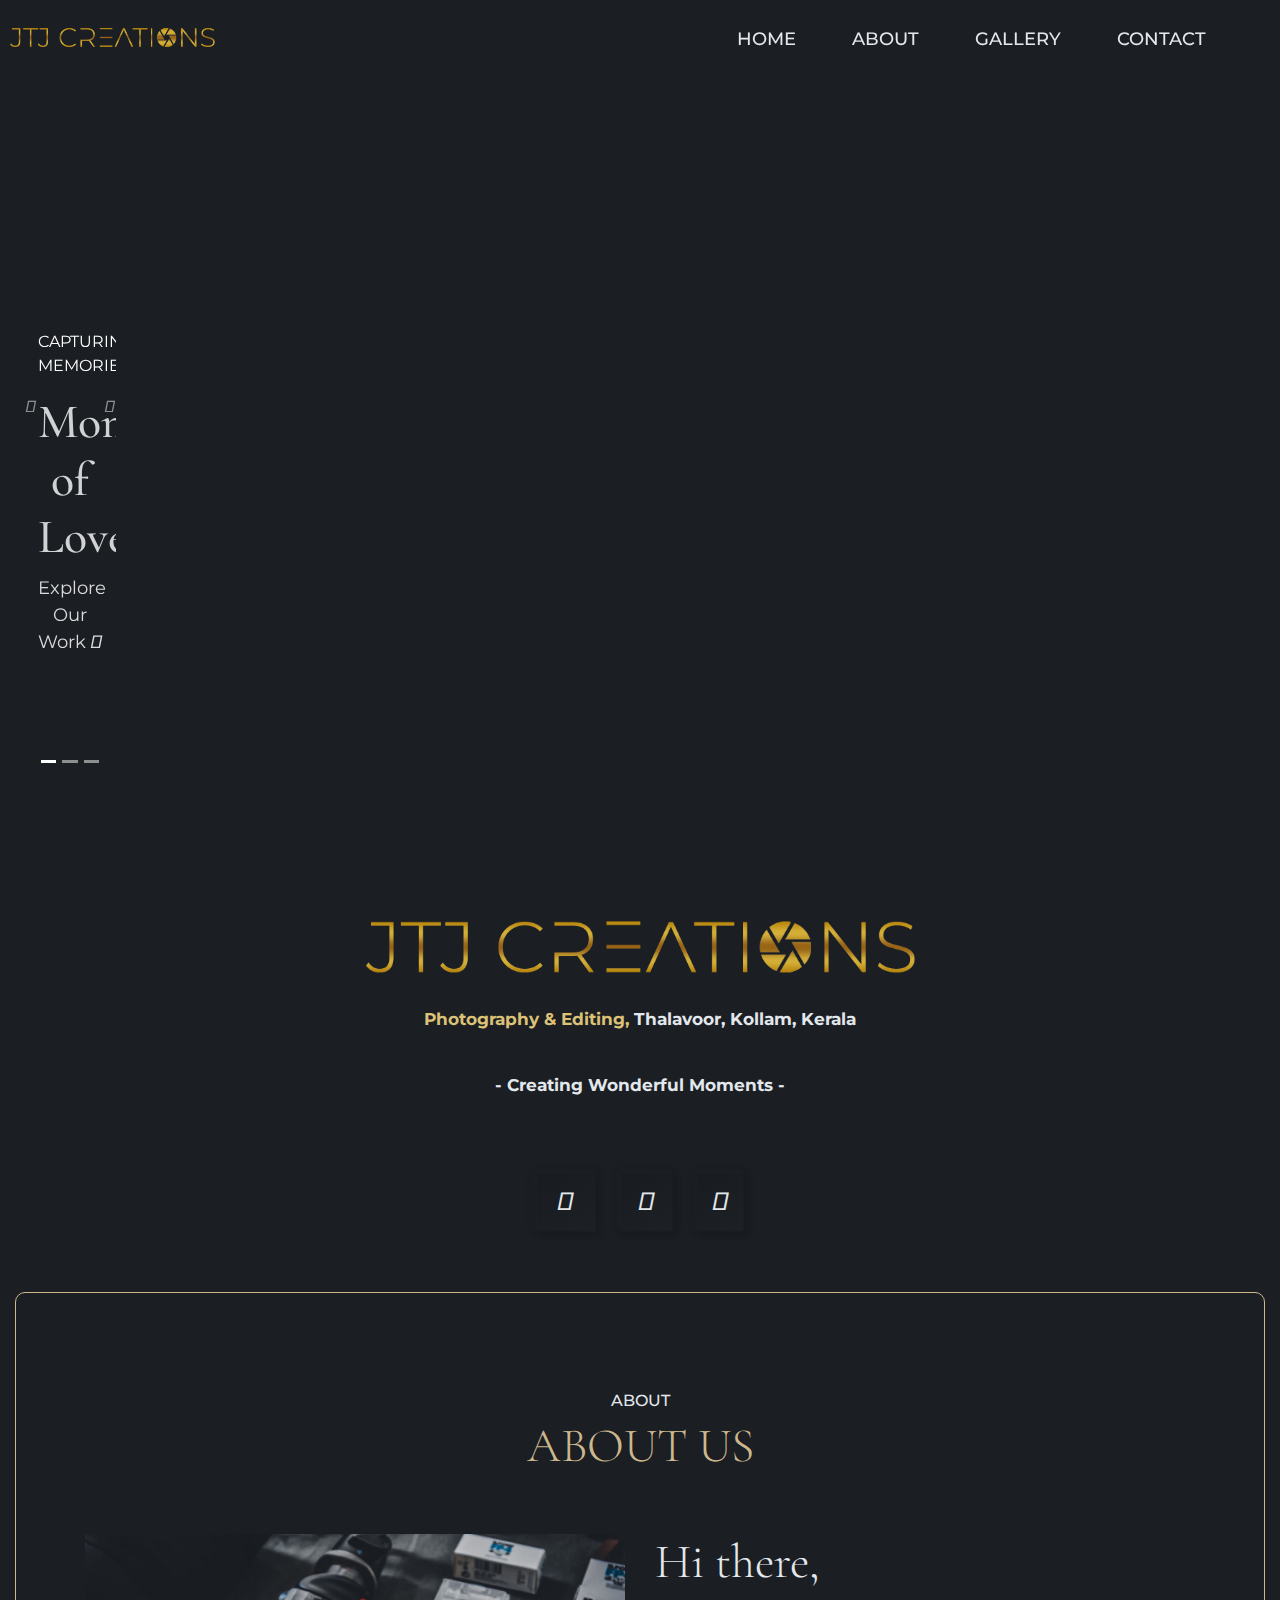
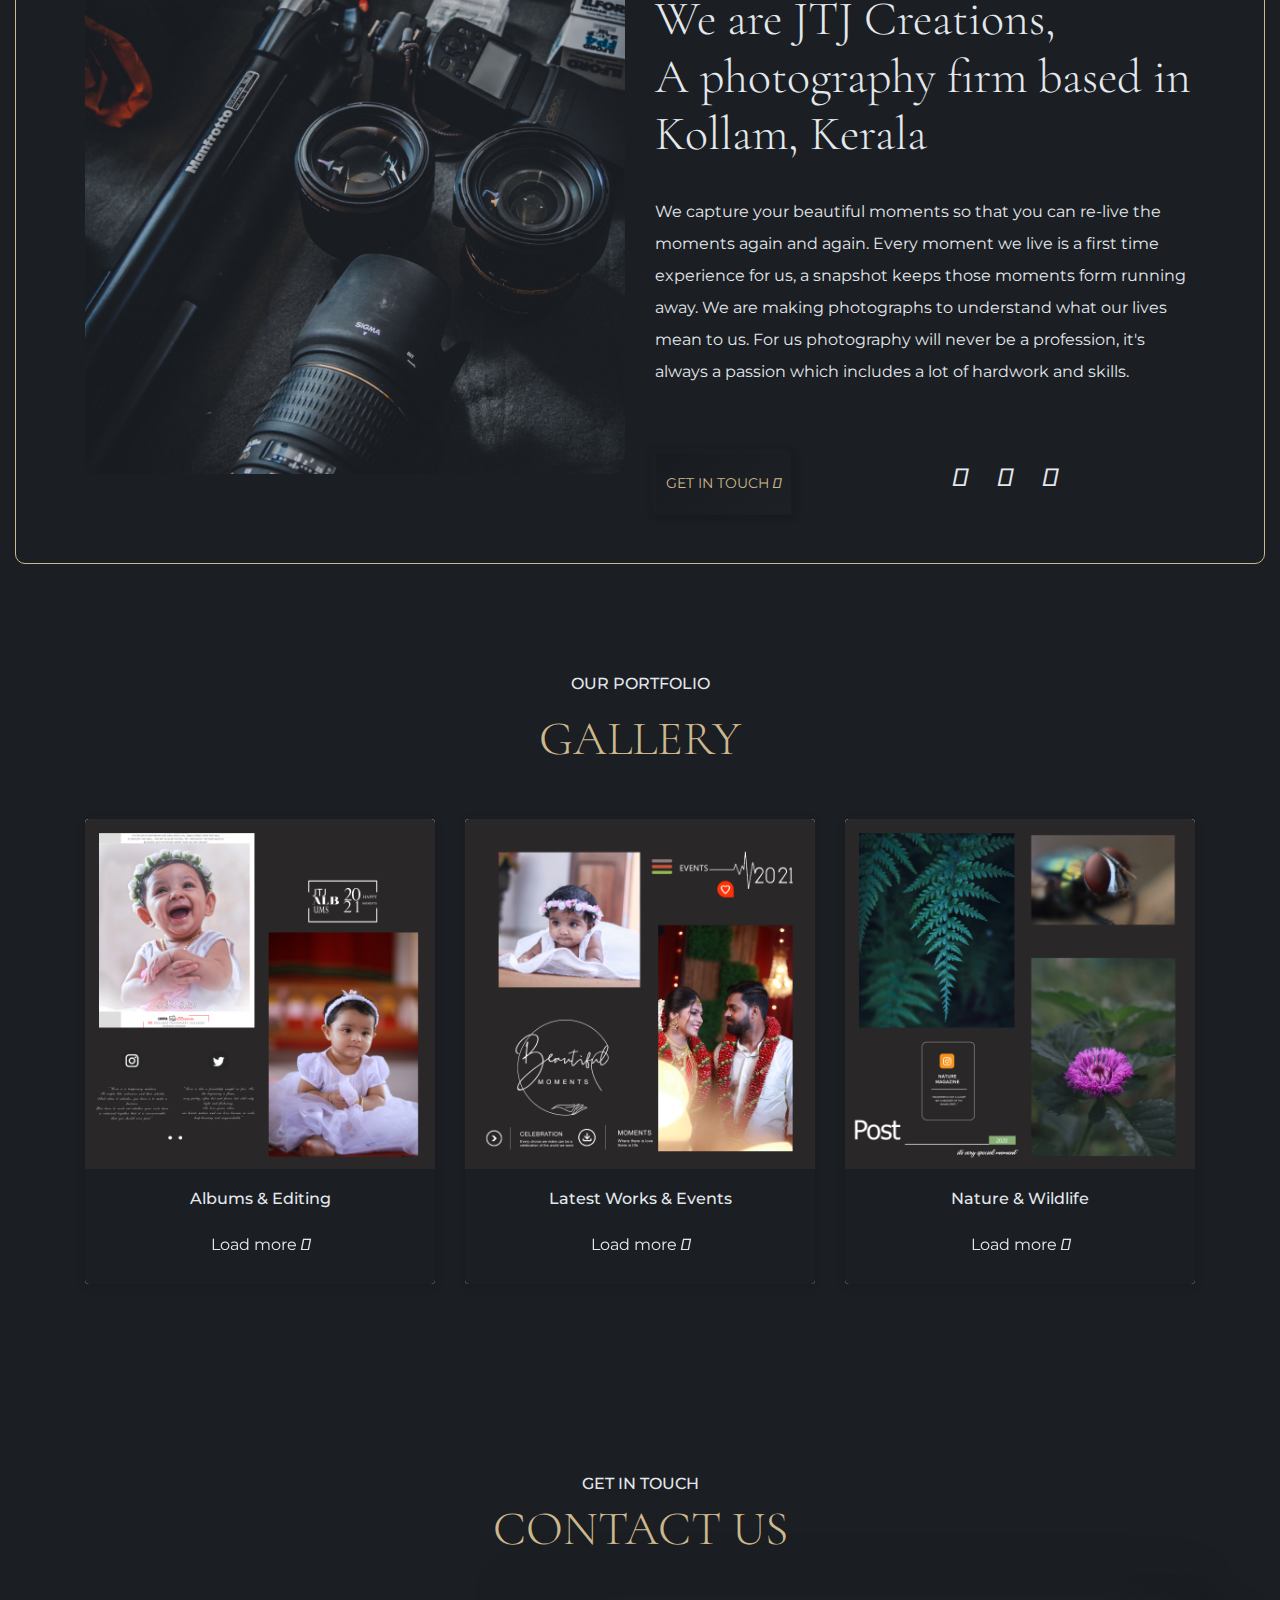
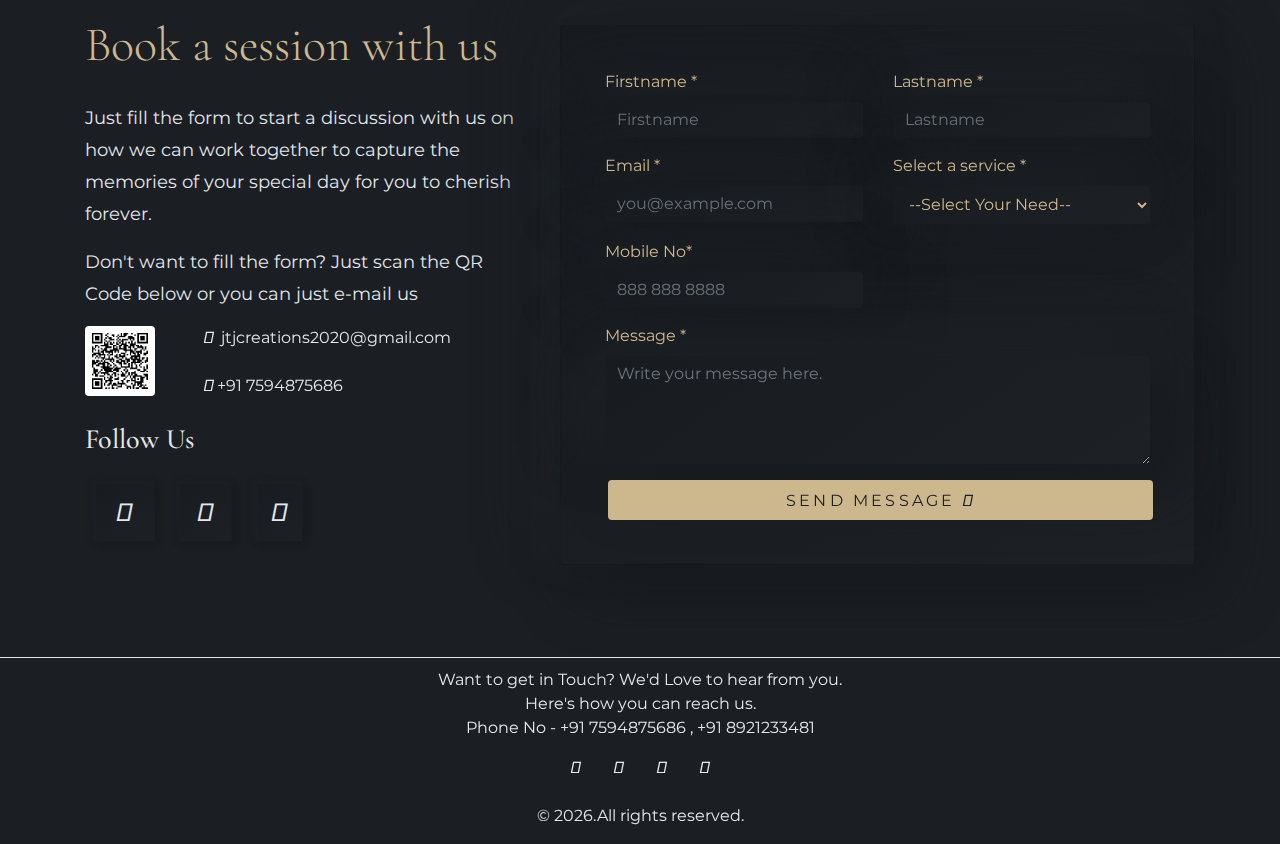
==== index.html @ fe007641 "image gallery nav logo added" ====
<!DOCTYPE html>
<html lang="en">
<head>
    <meta charset="UTF-8">
    <meta http-equiv="X-UA-Compatible" content="IE=edge">
    <meta name="viewport" content="width=device-width, initial-scale=1.0">
    <title>JTJ Creations</title>
    <link rel="stylesheet" href="style.css">
    <link rel="stylesheet" href="https://maxcdn.bootstrapcdn.com/bootstrap/4.0.0/css/bootstrap.min.css" integrity="sha384-Gn5384xqQ1aoWXA+058RXPxPg6fy4IWvTNh0E263XmFcJlSAwiGgFAW/dAiS6JXm" crossorigin="anonymous">
    <link rel="icon" href="/img/jtj.png">

    <script src="https://ajax.googleapis.com/ajax/libs/jquery/3.5.1/jquery.min.js"></script>

    <link rel="stylesheet" href="https://stackpath.bootstrapcdn.com/bootstrap/4.1.3/css/bootstrap.min.css" integrity="sha384-MCw98/SFnGE8fJT3GXwEOngsV7Zt27NXFoaoApmYm81iuXoPkFOJwJ8ERdknLPMO" crossorigin="anonymous">
    <link rel="stylesheet" href="https://cdnjs.cloudflare.com/ajax/libs/baguettebox.js/1.10.0/baguetteBox.min.css" />
    
    <link rel="stylesheet" href="https://cdnjs.cloudflare.com/ajax/libs/font-awesome/4.7.0/css/font-awesome.min.css">

    <link rel="stylesheet" href="imggallerystyle.css">

    <link rel="stylesheet" href="button.css">

    <link rel="stylesheet" href="variables.css">

    <!-- font awsome -->
    <link rel="stylesheet" href="https://cdnjs.cloudflare.com/ajax/libs/font-awesome/6.2.0/css/all.min.css" integrity="sha512-xh6O/CkQoPOWDdYTDqeRdPCVd1SpvCA9XXcUnZS2FmJNp1coAFzvtCN9BmamE+4aHK8yyUHUSCcJHgXloTyT2A==" crossorigin="anonymous" referrerpolicy="no-referrer" />
</head>
<body>
  
    <header class="head-jtj">
        <div class="row">
            <div class="col-md-5 col-6 p-4">
              <a href="index.html" style="text-decoration: none;"><img src="img/logo JTJ.png" width="auto" height="30" class="d-inline-block align-top" alt=""></a>
            </div>

            <div class="col-md-7 col-6 my-auto top-bar">
                <nav class="navbar navbar-expand-lg navbar-light">
                  <button class="navbar-toggler ml-auto" type="button" data-toggle="collapse" data-target="#navbarNav" aria-controls="navbarNav" aria-expanded="false" aria-label="Toggle navigation">
                    <span class="ham-icon"><i class="fa-solid fa-bars"></i></span>
                  </button>
                    <div class="collapse navbar-collapse" id="navbarNav">
                      <ul class="navbar-nav ml-auto nav-jtj">
                        <li class="nav-item ml-auto underline-anime first after">
                          <a class="nav-link " href="#home">HOME</a>
                        </li>
                        <li class="nav-item ml-auto underline-anime first after">
                          <a class="nav-link" href="#about">ABOUT</a>
                        </li>
                        <li class="nav-item ml-auto underline-anime first after">
                          <a class="nav-link" href="#gallery">GALLERY</a>
                        </li>
                        <li class="nav-item ml-auto underline-anime first after">
                          <a class="nav-link" href="#contact">CONTACT</a>
                        </li>
                      </ul>
                    </div>
                  </nav>

            </div>

        </div>
    </header>

  <div class="HomePage col-12" id="home">
    <section class="p-4 ">
    <div class="row">
      <div class="home-image-slider">
        <div id="carouselExampleIndicators" class="carousel slide" data-ride="carousel">
          <ol class="carousel-indicators">
            <li data-target="#carouselExampleIndicators" data-slide-to="0" class="active"></li>
            <li data-target="#carouselExampleIndicators" data-slide-to="1"></li>
            <li data-target="#carouselExampleIndicators" data-slide-to="2"></li>
          </ol>
          <div class="carousel-inner">
            <div class="carousel-item active">
              <img class="d-block w-100" src="img/slider1.JPG" alt="First slide">
              <div class="carousel-caption  d-md-block">
                <p class="image-slider-p">CAPTURING MEMORIES</p>
                <h6 class="image-slider-h6 d-md-block">Moments of Love</h6>
                <a href="#gallery" class="image-slider-link underline-anime first after">Explore Our Work <i class="fa-solid fa-angle-right"></i></a>
              </div>
            </div>
            <div class="carousel-item">
              <img class="d-block w-100" src="img/slider2.JPG" alt="Second slide">
              <div class="carousel-caption  d-md-block">
                <p class="image-slider-p">CAPTURING MEMORIES</p>
                <h6 class="image-slider-h6 d-md-block">Moments of Love</h6>
                <a href="#gallery" class="image-slider-link underline-anime first after">Explore Our Work <i class="fa-solid fa-angle-right"></i></a>
              </div>
            </div>
            <div class="carousel-item">
              <img class="d-block w-100" src="img/slider5.JPG" alt="Third slide">
              <div class="carousel-caption d-md-block">
                <p class="image-slider-p">CAPTURING MEMORIES</p>
                <h6 class="image-slider-h6 d-md-block">Moments of Love</h6>
                <a href="#gallery" class="image-slider-link underline-anime first after">Explore Our Work <i class="fa-solid fa-angle-right"></i></a>
              </div>
            </div>
          </div>
          <a class="carousel-control-prev" href="#carouselExampleIndicators" role="button" data-slide="prev">
            <i class="fas fa-chevron-left"></i>
          </a>
          <a class="carousel-control-next" href="#carouselExampleIndicators" role="button" data-slide="next">
            <i class="fas fa-chevron-right"></i>
          </a>
        </div>
    </div>
    </div>
    </section>

    <section id="name-logo">
      <div class="container">
        <div class="row">
          <div class="col-12 text-center pt-5">
              <img src="./img/logo JTJ.png" class="img-fluid logo" alt="JTJ Cretions Logo">
              <p class="logo-p"><span style="color: var(--color-primary);">Photography & Editing, </span> Thalavoor, Kollam, Kerala</p>
              <br>
              <p class="logo-p"`>- Creating Wonderful Moments -</p>
              <div class="pt-5 all-icons">
                <a class="btn social_icon" href="https://www.facebook.com/profile.php?id=100076379604525" role="button">
                  <i class="fa-brands fa-facebook-f"></i>
                </a>
                <a class="btn social_icon" href="https://www.instagram.com/jtjcreations_" role="button">
                  <i class="fa-brands fa-instagram"></i>
                </a>
                <a class="btn social_icon" href="https://www.youtube.com/channel/UCSGZLWjrl5dWbQuM_GJ0-9g" role="button">
                  <i class="fa-brands fa-youtube"></i>
                </a>
              </div>
          </div>
        </div>
      </div>
    </section>
  
    <section class="p-5" id="about">
    
      <div class="container about">
        <div>
          <h6 class="text-center sub-head">ABOUT</h6>
          <h1 class="text-center font-cormorant about-head">ABOUT US</h1>
        </div>
        <div class="row">
          <div class="col-md-6">
            <img src="./img/about.jpg" class="img-fluid" alt="">
          </div>
          <div class="col-md-6">
            <h1 class="about-desc-h1 font-cormorant">Hi there,<br> We are JTJ Creations,<br>A photography firm based in Kollam, Kerala</h1>
            <p class="text-left pt-4 about-desc">
               We capture your beautiful moments so that you can re-live the moments again and again.
               Every moment we live is a first time experience for us, a snapshot keeps those moments form running away. We are making photographs to understand what our lives mean to us.
               For us photography will never be a profession, it's always a passion which includes a lot of hardwork and skills. 
            </p>
            <br><br>
            <div class="row">
              <div class="col-md-6">
                <a href="#contact" class="about-button"><button class="btn" type="button">GET IN TOUCH <i class="fa-solid fa-angle-right"></i></button></a>
              </div>
              <div class="col-md-6">
                <a class="btn about-icons" href="https://www.facebook.com/profile.php?id=100076379604525" role="button">
                  <i class="fa-brands fa-facebook-f"></i>
                </a>
                <a class="btn about-icons" href="https://www.instagram.com/jtjcreations_" role="button">
                  <i class="fa-brands fa-instagram"></i>
                </a>
                <a class="btn about-icons" href="https://wa.me/917594906242?text=" role="button">
                  <i class="fa-brands fa-whatsapp"></i>
                </a>
              </div>
            </div>
          </div>
        </div>
      </div>
    </section>
    
    <section class="gallery-block cards-gallery img-jtj" id="gallery">
      <div class="container gallery">
        <div class="heading">
          <h6 class="sub-head">OUR PORTFOLIO</h6>
          <h1 class="font-cormorant">GALLERY</h1>
        </div>
        <div class="row">
          
          <div class="col-md-6 col-lg-4">
            <div class="card border-0">
              <a class="lightbox" href="albums.html"><img src="img/album.jpg" alt="Baptism Images" class="card-img-top"></a>
              <div class="card-body">
                <h6>Albums & Editing</h6>
                <a href="albums.html" class="btn underline-anime first after">Load more <i class="fa-solid fa-angle-right"></i></a>
              </div>
            </div>
          </div>
          
          <div class="col-md-6 col-lg-4">
            <div class="card border-0">
              <a class="lightbox" href="events.html"><img src="img/events.jpg" alt="Weddding Images" class="card-img-top"></a>
              <div class="card-body">
                <h6>Latest Works & Events</h6>
                <a href="events.html" class="btn underline-anime first after">Load more <i class="fa-solid fa-angle-right"></i></a>
              </div>
            </div>
          </div>

          <div class="col-md-6 col-lg-4">
            <div class="card border-0">
              <a class="lightbox" href="nature.html"><img src="img/nature.jpg" alt="Nature Images" class="card-img-top"></a>
              <div class="card-body">
                <h6>Nature & Wildlife</h6>
                <a href="nature.html" class="btn underline-anime first after">Load more <i class="fa-solid fa-angle-right"></i></a>
              </div>
            </div>
          </div>
        </div>
        
      </div>
    </section>
  
    <section id="contact">
    
        <div class="container contact"> 
          <div class=" text-center">
            <h6 class="text-center sub-head">GET IN TOUCH</h6>
            <h1 id="contact-h1" class="font-cormorant">CONTACT US</h1>
          </div>
          <div class="row ">
              <div class="col-md-5 contact-description">
                <h2 class="contact-description-head">Book a session with us</h2>
                <p class="contact-description-p">Just fill the form to start a discussion with us on how we can work together to capture the memories of your special day for you to cherish forever.</p>
                <p class="contact-description-p">
                  Don't want to fill the form? Just scan the QR Code below or you can just e-mail us <br>
                </p>
                <div class="row">
                  <div class="col-md-3">
                    <img class="img-fluid img-responsive rounded" width="70px" height="auto" src="./img/WhatsApp-QR-code.png" alt="">
                  </div>
                  <div class="col-md-9">
                    <a class="text-decoration-none contact-description-mail underline-anime first after" href="mailto:jtjcreations2020@gmail.com"><i class="fa-solid fa-envelope"></i>&nbsp; jtjcreations2020@gmail.com</a>
                    <br><br><a href="tel:+917594875686" class="contact-description-mail underline-anime first after"><i class="fa-solid fa-phone"></i> +91 7594875686</a>
                  </div>
                </div>
                <div class="contact-follow">
                  <h3>Follow Us</h3>
                  <div class="pt-2 all-icons contact-icons">
                    <a class="btn social_icon" href="https://www.facebook.com/profile.php?id=100076379604525" role="button">
                      <i class="fa-brands fa-facebook-f"></i>
                    </a>
                    <a class="btn social_icon" href="https://www.instagram.com/jtjcreations_" role="button">
                      <i class="fa-brands fa-instagram"></i>
                    </a>
                    <a class="btn social_icon" href="https://www.youtube.com/channel/UCSGZLWjrl5dWbQuM_GJ0-9g" role="button">
                      <i class="fa-brands fa-youtube"></i>
                    </a>
                  </div>
                </div>
              </div>
              <div class="col-md-7">
                  <div class="card mt-2 p-4 contact-card">
                      <div class="card-body">
                          
                              <form id="contact-form" role="form" action="">
                                  <div class="controls">
                                      <div class="row">
                                          <div class="col-md-6">
                                              <div class="form-group"> <label for="form_name">Firstname *</label> <input id="form_name" minlength="3" type="text" name="name" class="form-control" placeholder="Firstname" required="required" data-error="Firstname is required." onkeypress="return (event.charCode > 64 && event.charCode < 91) || (event.charCode > 96 && event.charCode < 123) || (event.charCode==32)"> </div>
                                          </div>
                                          <div class="col-md-6">
                                              <div class="form-group"> <label for="form_lastname">Lastname *</label> <input id="form_lastname"  type="text" name="surname" class="form-control" placeholder="Lastname" required="required" data-error="Lastname is required." onkeypress="return (event.charCode > 64 && event.charCode < 91) || (event.charCode > 96 && event.charCode < 123) || (event.charCode==32)"> </div>
                                          </div>
                                      </div>
                                      <div class="row">
                                          <div class="col-md-6">
                                              <div class="form-group"> <label for="form_email">Email *</label> <input id="form_email" type="email" name="email" class="form-control" placeholder="you@example.com" required="required" data-error="Valid email is required."> </div>
                                          </div>
                                          <div class="col-md-6">
                                              <div class="form-group"> <label for="form_need">Select a service *</label> 
                                                <select id="form_need" name="need" class="form-control" required="required" data-error="Please specify your need.">
                                                      <option value="" selected disabled>--Select Your Need--</option>
                                                      <option>Book an Event</option>
                                                      <option>Pricing & Packages</option>
                                                      <option>Equipments Used</option>
                                                      <option>Other</option>
                                                  </select> </div>
                                          </div>
                                      </div>
                                      <div class="row">
                                        <div class="col-md-6">
                                            <div class="form-group"> <label for="form_mobile">Mobile No*</label> <input id="form_mobile" minlength="10" type="tel" pattern="[0-9]{3}[0-9]{3}[0-9]{4}" name="mobile" class="form-control" placeholder="888 888 8888 " required="required" data-error="Mobile No is required."> </div>
                                        </div>
                                    </div>
                                      <div class="row">
                                          <div class="col-md-12">
                                              <div class="form-group"> <label for="form_message">Message *</label> <textarea id="form_message" name="message" class="form-control" placeholder="Write your message here." rows="4" required="required" data-error="Please, leave us a message."></textarea> </div>
                                          </div>
                                          <div class="col-md-12"> <span><button type="submit" class="btn btn-send pt-2 btn-block ">Send Message <i class="fa-regular fa-paper-plane"></i></span></button> </div>
                                      </div>
                                  </div>
                              </form>
                          
                      </div>
                  </div> <!-- /.8 -->
              </div> <!-- /.row-->
          </div>
      </div>
      <br>
      <br>
      <br>
    </section>
  
  </div>
 
  <!-- Sending Animaton -->

  <div id="loading-wrapper">
    <div id="loader"></div>
  </div>

  <!-- Sending Animaton Ends-->

  <!-- contact form submit popup -->

  <div class="contact-popup" id="message-popup">
    <div class="inner-popup">
      <h4>Message Send Successfully!<br></h4>
      <p>Thankyou For Your Feedback.</p>
      <br>
      <div class="home-icon icon1">
        <p style="color: var(--color-light);">FOLLOW US</p>
        <div class="icons social">
          <a href="https://www.facebook.com/profile.php?id=100076379604525"><i class="fa-brands fa-facebook-f"></i></a>
          <a href="https://www.instagram.com/jtjcreations_"><i class="fa-brands fa-instagram"></i></a>
          <a href="https://www.youtube.com/channel/UCSGZLWjrl5dWbQuM_GJ0-9g"><i class="fa-brands fa-youtube"></i></a>
        </div>
      </div>
      <button id="reload" class="ok-btn">OK</button>
    </div>
  </div>

  <footer id="footer">
    <div class="container-fluid footer">
      <div class="row">
        <div class="col-12">
          <p>
            Want to get in Touch? We'd Love to hear from you.<br>Here's how you can reach us.
            <br>Phone No - <a href="tel:+917594875686" class="contact-description-mail underline-anime first after">+91 7594875686 ,</a>
            <a href="tel:+918921233481" class="contact-description-mail underline-anime first after">+91 8921233481</a>
          </p>
        </div>
      </div>
      <div class="row">
        <div class="col-12">
          <a href="https://www.facebook.com/profile.php?id=100076379604525" class="footer-icons"><i class="fa-brands fa-facebook-f"></i></a>
          <a href="https://www.instagram.com/jtjcreations_" class="footer-icons"><i class="fab fa-instagram"></i></a>
          <a href="https://wa.me/917594906242?text=" class="footer-icons"><i class="fa-brands fa-whatsapp"></i></a>
          <a href="mailto:jtjcreations2020@gmail.com" class="footer-icons"><i class="fa-solid fa-envelope"></i></a> <br><br>
          <p>&copy; <script>document.write(new Date().getFullYear())</script>.All rights reserved.</p>
        </div>
      </div>
    </div>
  </footer>

  <!-- side social-bar -->

  <div class="side-bar" id="side-bar">
    <div class="social-bar flex-column justify-content-between flex-wrap" id="icon-side">
      <div class="toggle-side" id="hide-sidebar" title="Collapse">
        <i class="fa-solid fa-angle-left"></i>
      </div>
      <div class="theme-switch-wrapper side-bar-icon">
        <label class="theme-switch" for="checkbox">
          <input type="checkbox" id="checkbox" />
          <i class="fa-solid fa-cloud-moon" title="Dark Mode" id="light"></i>
          <i class="fa-solid fa-sun" title="Light Mode" id="dark"></i>
        </label>
      </div>
      <a href="https://www.facebook.com/profile.php?id=100076379604525">
        <div class="side-bar-icon">
          <i class="fa-brands fa-facebook-f" title="Facebook"></i>
        </div>
      </a>
      <a href="https://wa.me/917594906242?text=">
        <div class="side-bar-icon">
          <i class="fa-brands fa-whatsapp" title="Whatsapp"></i>
        </div>
      </a>
      <a href="https://www.instagram.com/jtjcreations_/">
        <div class="side-bar-icon">
          <i class="fa-brands fa-instagram" title="Instagram"></i>
        </div>
      </a>
      <a href="mailto:jtjcreations2020@gmail.com">
        <div class="side-bar-icon">
          <i class="fa-solid fa-envelope" title="Email"></i>
        </div>
      </a>
    </div>
    <div class="toggle-side" id="show-sidebar">
      <i class="fa-solid fa-angle-right" title="Expand"></i>
    </div>
  </div>
  
  <div class="up-arrow" id="goto-top">
    <a href="#home"><button class="btn"><i class="fas fa-arrow-up"></i></button></a>
  </div>

    <script src="https://code.jquery.com/jquery-3.2.1.slim.min.js" integrity="sha384-KJ3o2DKtIkvYIK3UENzmM7KCkRr/rE9/Qpg6aAZGJwFDMVNA/GpGFF93hXpG5KkN" crossorigin="anonymous"></script>
    <script src="https://cdnjs.cloudflare.com/ajax/libs/popper.js/1.12.9/umd/popper.min.js" integrity="sha384-ApNbgh9B+Y1QKtv3Rn7W3mgPxhU9K/ScQsAP7hUibX39j7fakFPskvXusvfa0b4Q" crossorigin="anonymous"></script>
    <script src="https://maxcdn.bootstrapcdn.com/bootstrap/4.0.0/js/bootstrap.min.js" integrity="sha384-JZR6Spejh4U02d8jOt6vLEHfe/JQGiRRSQQxSfFWpi1MquVdAyjUar5+76PVCmYl" crossorigin="anonymous"></script>
       
    <script src="https://stackpath.bootstrapcdn.com/bootstrap/4.0.0/js/bootstrap.bundle.min.js"></script>
    <script src="https://cdnjs.cloudflare.com/ajax/libs/jquery/3.2.1/jquery.min.js"></script>

    <script src="https://code.jquery.com/jquery-3.6.0.js" integrity="sha256-H+K7U5CnXl1h5ywQfKtSj8PCmoN9aaq30gDh27Xc0jk=" crossorigin="anonymous"></script>
    
    <script src="script.js"></script>
</body>
</html>
---- style.css ----
@import url('https://fonts.googleapis.com/css2?family=Cormorant+Garamond:wght@500&family=Montserrat&display=swap');
@import url('https://fonts.googleapis.com/css2?family=Lato&family=Rubik&display=swap');
@import url('https://fonts.googleapis.com/css2?family=Cormorant+Garamond:wght@300&display=swap');

* {
  margin: 0;
  padding: 0;
  border: none;
  outline: none;
  font-family: var(--font-family);
  /* font-family: 'Rubik', sans-serif; */
  scroll-behavior: smooth;
  box-sizing: border-box;
}

.font-cormorant {
  font-family: var(--font-family-head);
  font-weight: 300;
  font-size: 3rem;
}

.HomePage {
  background: var(--bg-body);
}

.head-jtj {
  position: fixed;
  z-index: 2;
  width: 100%;
  background-color: var(--bg-body);
}

.head-jtj a h3 {
  margin: 0px 25px;
}

.body-contents {
  margin-top: 100px;
}

.nav-jtj {
  font-size: 17px;
  padding-right: 30px;
}

.nav-jtj li {
  padding: 0px 20px;
}

/* .nav-jtj li:hover{
    transform: scale(1.05);
    transition-property: all;
    transition-duration: 0.2s;
    background-color: var(--color-primary);
    border-radius: 5px;
}*/

.top-bar .navbar .nav-jtj li:hover a {
  color: var(--color-light);
}

.top-bar .navbar .nav-jtj li a {
  color: var(--color-light);
}

.top-bar .navbar button {
  color: var(--color-light);
}

.nav-item {
  font-weight: 500;
  font-size: large;
}

#home {
  padding-bottom: 20px;
  min-height: 100%;
}

.home-div {
  padding-bottom: 150px;
}

/* #home .body-contents img{
    filter: drop-shadow(20px 20px 3px #0c0c0c);
} */

/* image slider style */

.home-image-slider .carousel-item .carousel-caption {
  height: 60%;
  display: flex;
  flex-direction: column;
  align-items: center;
}

.carousel-item img {
  left: -41.0931%;
  min-height: 85vh;
  object-fit: cover;
}

.image-slider-link {
  color: #dbdbdb;
  margin-top: 1rem;
  font-size: 18px;
}

.image-slider-h6 {
  font-family: 'Cormorant Garamond', serif;
  font-size: 3rem;
  opacity: 0.8;
}

/* image slider style end*/

#name-logo {
  color: var(--color-light);
  padding: 50px 0px;
}

.logo {
  width: 50%;
  margin-bottom: 1rem;
}

.logo-p {
  font-size: 17px;
  font-weight: bold;
}

.about {
  padding-top: 50px;
}

.about-head {
  padding-bottom: 50px;
  color: var(--color-secondary);
}

.about-desc-h1 {
  color: var(--color-light);
}

.about-desc {
  line-height: 2em;
  font-size: 16px;
  color: var(--color-light);
}

.about-button button:hover {
  color: var(--color-dark);
  background: var(--color-secondary);
  text-decoration: none;
}

.about-button button {
  padding: 20px 10px;
  background: var(--background-gradient-dark);
  box-shadow: var(--box-shadow-small);
  font-size: 14px;
  color: var(--color-secondary);
}

.about-icons .fa-brands {
  padding-top: 10px;
  color: var(--color-light);
  font-size: 25px;
  outline: none;
  border: none;
}

.about-icons .fa-brands:hover {
  color: var(--color-secondary);
}

.about-icons:focus {
  outline: none;
  border: none;
}

.gallery {
  padding-top: 50px;
}

.contact {
  padding-top: 100px;
}

#contact-h1 {
  padding: 0px 0px 50px 0px;
  color: var(--color-light);
}

.btn-send {
  font-weight: 300;
  text-transform: uppercase;
  letter-spacing: 0.2em;
  width: 80%;
  margin-left: 3px;
}

.contact-card {
  /* margin-left: 10px;
    margin-right: 10px; */
  box-shadow: var(--box-shadow);
  background: var(--background-gradient-dark);
}

.HomePage .social_icon {
  color: var(--color-light);
  margin: 10px;
  font-size: 25px;
  padding: 10px 15px;
  background: var(--background-gradient-dark);
  box-shadow: var(--box-shadow-small);
}

.HomePage .social_icon:hover {
  color: var(--color-secondary);
}

.HomePage .social_icon .fa-facebook-f {
  padding: 0px 6.3px;
}

.HomePage .social_icon .fa-instagram {
  padding: 0px 3.1px;
}

/* .insta_icon{
    background: radial-gradient(circle farthest-corner at 35% 90%, #fec564, transparent 50%), radial-gradient(circle farthest-corner at 0 140%, #fec564, transparent 50%), radial-gradient(ellipse farthest-corner at 0 -25%, #5258cf, transparent 50%), radial-gradient(ellipse farthest-corner at 20% -50%, #5258cf, transparent 50%), radial-gradient(ellipse farthest-corner at 100% 0, #893dc2, transparent 50%), radial-gradient(ellipse farthest-corner at 60% -20%, #893dc2, transparent 50%), radial-gradient(ellipse farthest-corner at 100% 100%, #d9317a, transparent), linear-gradient(#6559ca, #bc318f 30%, #e33f5f 50%, #f77638 70%, #fec66d 100%);
} */

.sub-head {
  color: var(--color-light);
}

#about {
  border: 1px solid var(--color-secondary);
  border-radius: 10px;
}

.all-icons a:hover {
  transform: scale(1.2);
  transition-property: all;
  transition-duration: 0.1s;
}

.card-body {
  z-index: 0;
}

/* .contact-description{
    background: url(./img/contact.jpg);
    background-size: cover;
} */

.contact-description-head {
  color: var(--color-secondary);
  font-family: var(--font-family-head);
  font-size: 3rem;
  font-weight: 200;
  padding-bottom: 20px;
}

.contact-description-p {
  color: var(--color-light);
  font-size: 18px;
  line-height: 2rem;
}

.contact-follow {
  padding-top: 25px;
  color: var(--color-light);
  font-family: var(--font-family-head);
}

.contact-icons .social_icon {
  background: var(--background-gradient-dark);
  box-shadow: var(--box-shadow-small);
  color: var(--color-light);
}

#contact-h1 {
  color: var(--color-secondary);
}

.contact .contact-card {
  background-color: var(--color-dark);
}

#contact-form input,
#form_message {
  background: var(--background-gradient-dark);
  box-shadow: var(--box-shadow);
  color: var(--color-light);
  border: none;
  outline: none;
}

#contact-form label,
#contact-form select {
  color: var(--color-secondary);
}

#contact-form select {
  border: none;
  background: var(--background-gradient-dark);
  box-shadow: var(--box-shadow);
}

#contact-form .btn {
  background: var(--color-secondary);
  color: var(--color-dark);
}

#contact-form .btn:hover {
  background-color: var(--color-dark);
  color: var(--color-secondary);
}

#contact-form .btn:focus {
  outline: none;
  border: none;
  box-shadow: none;
}

.contact-description-mail {
  color: var(--color-light);
}

/* Sending animation */

#loading-wrapper {
  background: rgba(0, 0, 0, 0.26);
  height: 100%;
  width: 100%;
  z-index: 2;
  position: fixed;
  top: 50%;
  left: 50%;
  transform: translate(-50%, -50%);
  display: flex;
  align-items: center;
  justify-content: center;
  display: none;
}

#loader {
  position: relative;
  width: 48px;
  height: 48px;
  border: 2px solid #fff;
  border-radius: 50%;
  display: block;
  box-sizing: border-box;
  animation: rotation 1s linear infinite;
}
#loader::after,
#loader::before {
  content: '';
  box-sizing: border-box;
  position: absolute;
  left: 0;
  top: 0;
  background: var(--color-primary);
  width: 6px;
  height: 6px;
  transform: translate(150%, 150%);
  border-radius: 50%;
}
#loader::before {
  left: auto;
  top: auto;
  right: 0;
  bottom: 0;
  transform: translate(-150%, -150%);
}

@keyframes rotation {
  0% {
    transform: rotate(0deg);
  }
  100% {
    transform: rotate(360deg);
  }
}

/* Sending animation ends */

/* message sent success popup style */
.contact-popup {
  position: fixed;
  top: 50%;
  z-index: 2;
  background-color: rgba(182, 182, 182, 0.493);
  height: 100%;
  width: 100%;
  text-align: center;
  display: flex;
  justify-content: center;
  align-items: center;
  flex-direction: column;
  flex-wrap: wrap;
  left: 50%;
  display: none;
  transform: translate(-50%, -50%);
}

.inner-popup {
  background-color: var(--color-dark);
  border-radius: 10px;
  width: 70%;
  padding: 40px 40px;
}

.contact-popup h4 {
  letter-spacing: 2px;
  color: var(--color-secondary);
}

.contact-popup p {
  letter-spacing: 2px;
  margin-top: 40px;
  color: var(--color-secondary);
}

.contact-popup .ok-btn {
  margin-top: 20px;
  width: 80%;
  padding: 10px 30px;
  background: var(--background-gradient-dark);
  box-shadow: var(--box-shadow-small);
  border: none;
  outline: none;
  font-size: 18px;
  border-radius: 2px;
  color: var(--color-secondary);
  cursor: pointer;
}

.contact-popup .ok-btn:hover {
  background: var(--color-secondary);
  color: var(--color-dark);
  transform: scale(1.05);
  transition-property: all;
  transition-duration: 0.2s;
  transition-timing-function: ease-in-out;
}

.contact-popup button:focus {
  outline: none;
  box-shadow: none;
}

.icons .fa-brands {
  color: var(--color-secondary);
  font-size: 30px;
  padding: 15px;
}

.icons .fa-brands:hover {
  transform: scale(1.2);
  transition-property: all;
  transition-duration: 0.2s;
}

/* message sent success popup style End*/

footer {
  background: var(--bg-body);
  border-top: 1px solid var(--color-light);
  padding-top: 10px;
  text-align: center;
}

footer .footer p {
  color: var(--color-light);
}

.footer-icons {
  color: var(--color-light);
  padding: 15px;
}

.footer-icons:hover {
  color: var(--color-secondary);
}

/* side social bar */

.side-bar {
  position: fixed;
  top: 40vh;
  left: 0;
  background: var(--background-gradient-dark);
  border-radius: 10px;
  box-shadow: var(--box-shadow-small);
  display: none;
  font-size: 20px;
}

.side-bar-icon {
  padding: 10px;
  cursor: pointer;
  background: var(--color-dark);
}

.toogle-theme-icon {
  color: var(--color-light);
}

.theme-switch-wrapper .theme-switch #dark,
.theme-switch-wrapper .theme-switch #light {
  color: var(--color-light);
  cursor: pointer;
  display: none;
}

.theme-switch-wrapper .theme-switch #dark:hover {
  color: #e99f00;
}

.theme-switch-wrapper .theme-switch #light:hover {
  color: #9e9e9e;
}

#checkbox {
  display: none;
}

.theme-switch-wrapper .theme-switch #dark {
  display: block;
}

.theme-switch #checkbox:checked ~ #dark {
  display: none;
}

.theme-switch #checkbox:checked ~ #light {
  display: block;
}

.side-bar #show-sidebar {
  display: none;
}

.side-bar a {
  color: var(--color-light);
  text-decoration: none;
}

.side-bar a:hover {
  color: var(--color-secondary);
}

.toggle-side {
  color: var(--color-light);
  background: var(--color-dark);
  padding: 10px;
  cursor: pointer;
}

.toggle-side:hover {
  color: var(--color-secondary);
}

/* side social bar */

.up-arrow {
  display: none;
  position: fixed;
  bottom: 40px;
  right: 30px;
  border-radius: 30px;
  z-index: 1;
}

.up-arrow .btn {
  border-radius: 30px;
  border: none;
  padding: 10px 15px;
  outline: none;
  background: var(--color-dark);
  box-shadow: var(--box-shadow-small);
}

.up-arrow .btn:hover {
  background: var(--color-secondary);
}

.up-arrow i {
  font-size: 20px;
  color: var(--color-secondary);
}

.up-arrow .btn:hover i {
  color: var(--color-dark);
}

::selection {
  color: var(--color-dark);
  background: var(--color-secondary);
}

@media screen and (max-width: 768px) {
  .logo {
    width: 100%;
  }
}
---- imggallerystyle.css ----
.gallery-block{padding-bottom: 60px; padding-top: 60px;}
.gallery-block .heading{margin-bottom: 50px; text-align: center;}

.gallery-block .heading h1{font-weight: 300; font-size: 3rem; color: var(--color-secondary)}

.gallery-block.cards-gallery h6{ color: var(--color-light); padding-bottom: 10px;}
.gallery-block.cards-gallery .btn{color: var(--color-light);}
.gallery-block.cards-gallery .btn:hover{color: var(--color-light);}
.gallery-block.cards-gallery .btn:focus{outline: none !important; box-shadow: none;}
.gallery-block.cards-gallery .card{ cursor: pointer; overflow: hidden; box-shadow: var(--box-shadow);}
.gallery-block.cards-gallery .card img{box-shadow: 0px 2px 10px rgba(0,0,0,0.15);}
.gallery-block.cards-gallery .card img:hover{transform: scale3d(1.03,1.03,1); transition: transform 1s ease-in-out;}
.gallery-block.cards-gallery .card-body{text-align: center; background: var(--color-dark);}
.gallery-block.cards-gallery .card-body p{font-size: 15px;}
.gallery-block.cards-gallery a{color: var(--color-light); }
.gallery-block.cards-gallery a:hover{text-decoration: none;}
.gallery-block.cards-gallery  .card{
	margin-bottom: 30px;
	box-shadow: 0px 2px 10px rgba(0,0,0,0.15);
}
---- button.css ----
/* button underline animation style */

.underline-anime,
.underline-anime:visited,
.underline-anime:hover,
.underline-anime:active {
  -webkit-backface-visibility: hidden;
  backface-visibility: hidden;
  position: relative;
  transition: 0.5s color ease;
  text-decoration: none;
}
.underline-anime:hover {
  color: var(--color-light);
}
.underline-anime.before:before,
.underline-anime.after:after {
  content: '';
  transition: 0.5s all ease;
  -webkit-backface-visibility: hidden;
  backface-visibility: hidden;
  position: absolute;
}
.underline-anime.before:before {
  top: -0.25em;
}
.underline-anime.after:after {
  bottom: -0.25em;
}
.underline-anime.before:before,
.underline-anime.after:after {
  height: 0.15rem;
  width: 0;
  background: var(--color-light);
}
.underline-anime.first:after {
  left: 0;
}

.underline-anime.before:hover:before,
.underline-anime.after:hover:after {
  width: 100%;
}

.image-slider-link:hover {
  color: #fff;
}

/* .tenth.before:before{
  top:-0.25em;
}
.tenth.after:after{
  bottom:-0.25em;
}

.square{
  box-sizing:border-box;
  margin-left:-0.4em;
  position:relative;
  overflow:hidden;
}
.square .underline-anime{
  position:static;
  padding:0.2em 1.5em;
}
.square:before,.square:after{
  content: "";
  box-sizing:border-box;
  transition:0.25s all ease;
  -webkit-backface-visibility:hidden;
          backface-visibility:hidden;
  position:absolute;
  width:0.15rem;
  height:0;
  background: var(--color-light);
}
.square:before{
  left:0;
  bottom:-0.2em;
}
.square.individual:before{
  transition-delay:0.6s;
}
.square:after{
  right:0;
  top:-0.2em;
}
.square.individual:after{
  transition-delay:0.2s;
}
.square .underline-anime:before{
  left:0;
  transition:0.25s all ease;
}
.square .underline-anime:after{
  right:0;
  transition:0.25s all ease;
}
.square.individual .underline-anime:after{
  transition:0.25s all ease 0.4s;
}
.square:hover:before,.square:hover:after{
  height:calc(100% + 0.4em);
}
.square:hover .underline-anime:before,.square:hover .underline-anime:after{
  width:100%;
} */
---- variables.css ----
@import url('https://fonts.googleapis.com/css2?family=Cormorant+Garamond:wght@500&family=Montserrat&display=swap');
@import url('https://fonts.googleapis.com/css2?family=Lato&family=Rubik&display=swap');
@import url('https://fonts.googleapis.com/css2?family=Cormorant+Garamond:wght@300&display=swap');
@import url('https://fonts.googleapis.com/css2?family=Crimson+Text&display=swap');

:root{
    --bg-body: #1B1E23;
    --color-primary: #DBC277;
    --color-secondary: #CDB88D;
    --color-light: #e2e8ec;
    --color-dark: #1B1E23;
    --background-gradient-dark: linear-gradient(145deg, #181b20, #1d2025);
    --box-shadow: 20px 20px 60px #171a1e,-20px -20px 60px #1f2328;
    --box-shadow-small: 2px 2px 6px #171a1e,-2px -2px 6px #1f2328;
    --font-family: 'Montserrat', sans-serif;
    --font-family-head: 'Cormorant Garamond', serif;
}

[data-theme="dark"]{
    --bg-body: #f5f5f5;
    --color-primary: #3166ac;
    --color-secondary: #3A3560;
    --color-light: #000000;
    --color-dark: #F6FBFF;
    --background-gradient-dark: linear-gradient(145deg, #dde2e6, #ffffff);
    --box-shadow: 20px 20px 60px #d1d5d9,-20px -20px 60px #ffffff;;
    --box-shadow-small: 2px 2px 6px #d1d5d9,-2px -2px 6px #ffffff;
    --font-family: 'Montserrat', sans-serif;
    --font-family-head: 'Crimson Text', serif;
}
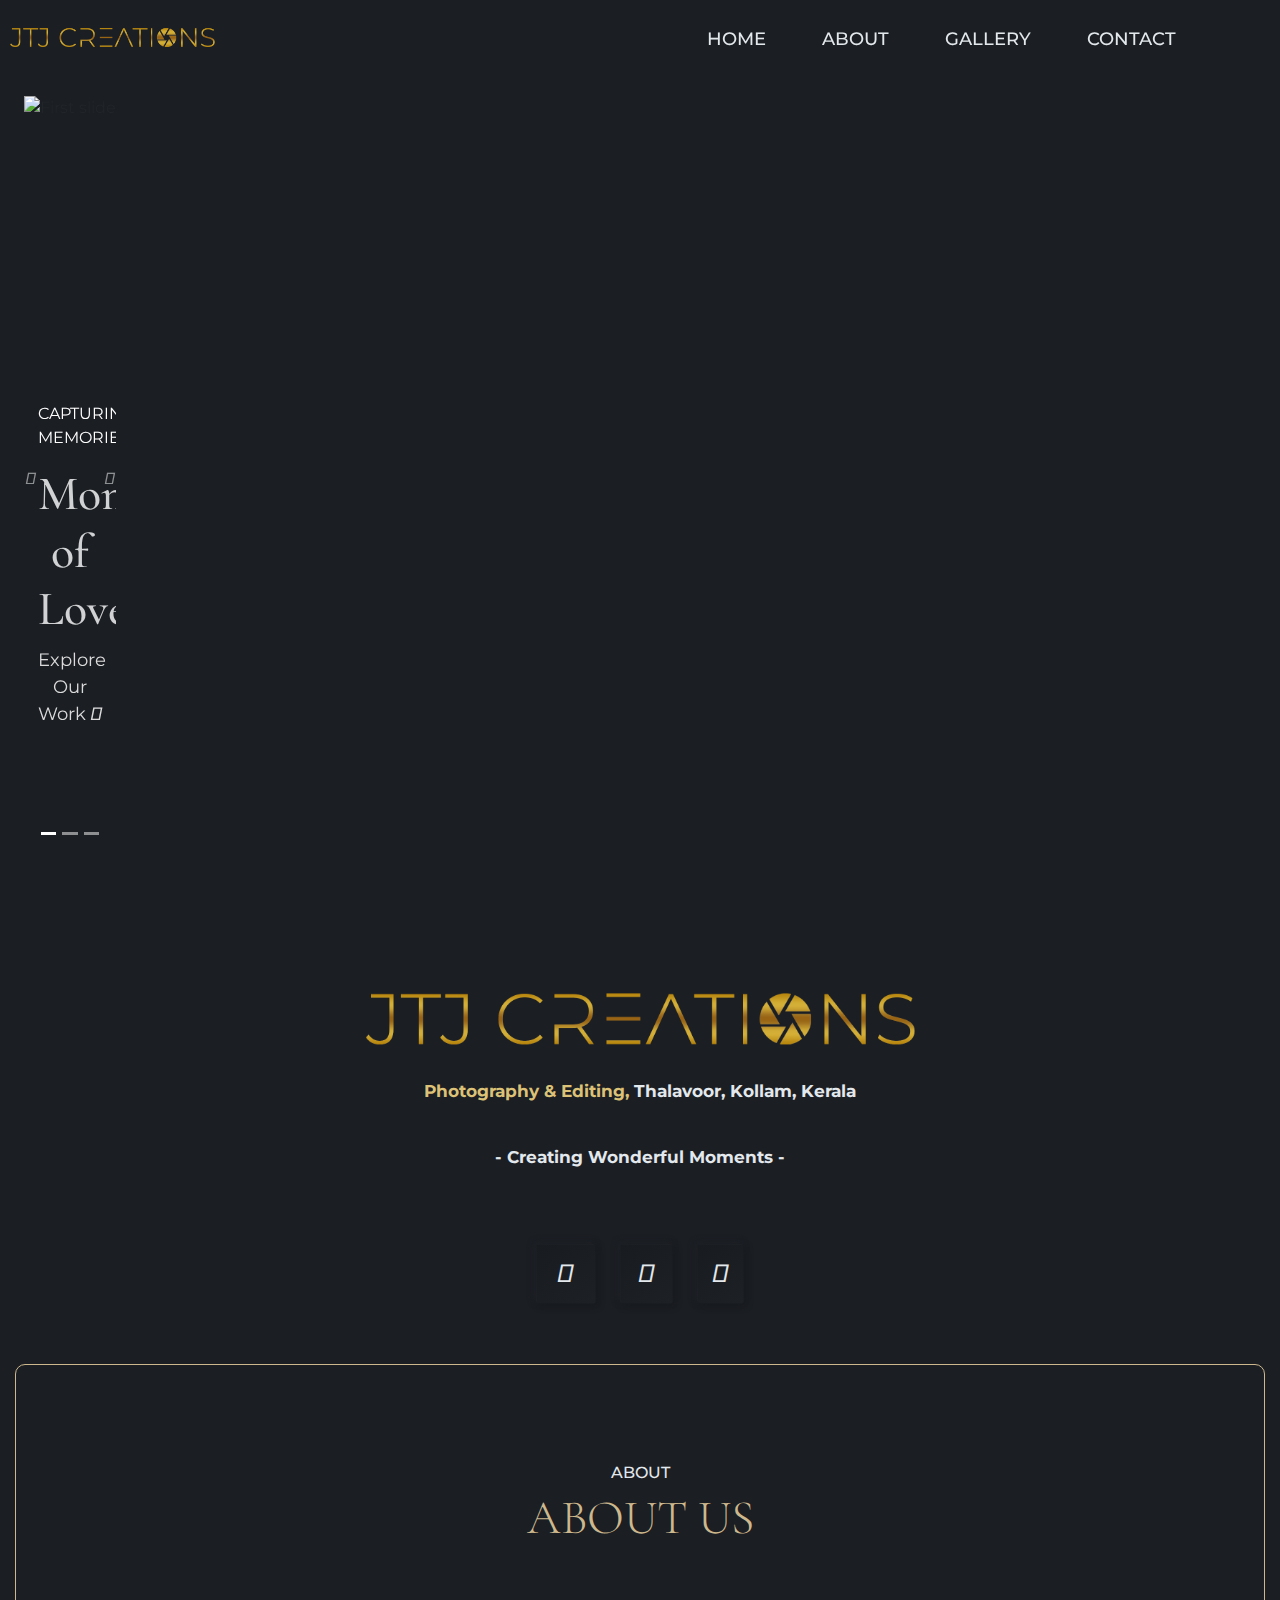
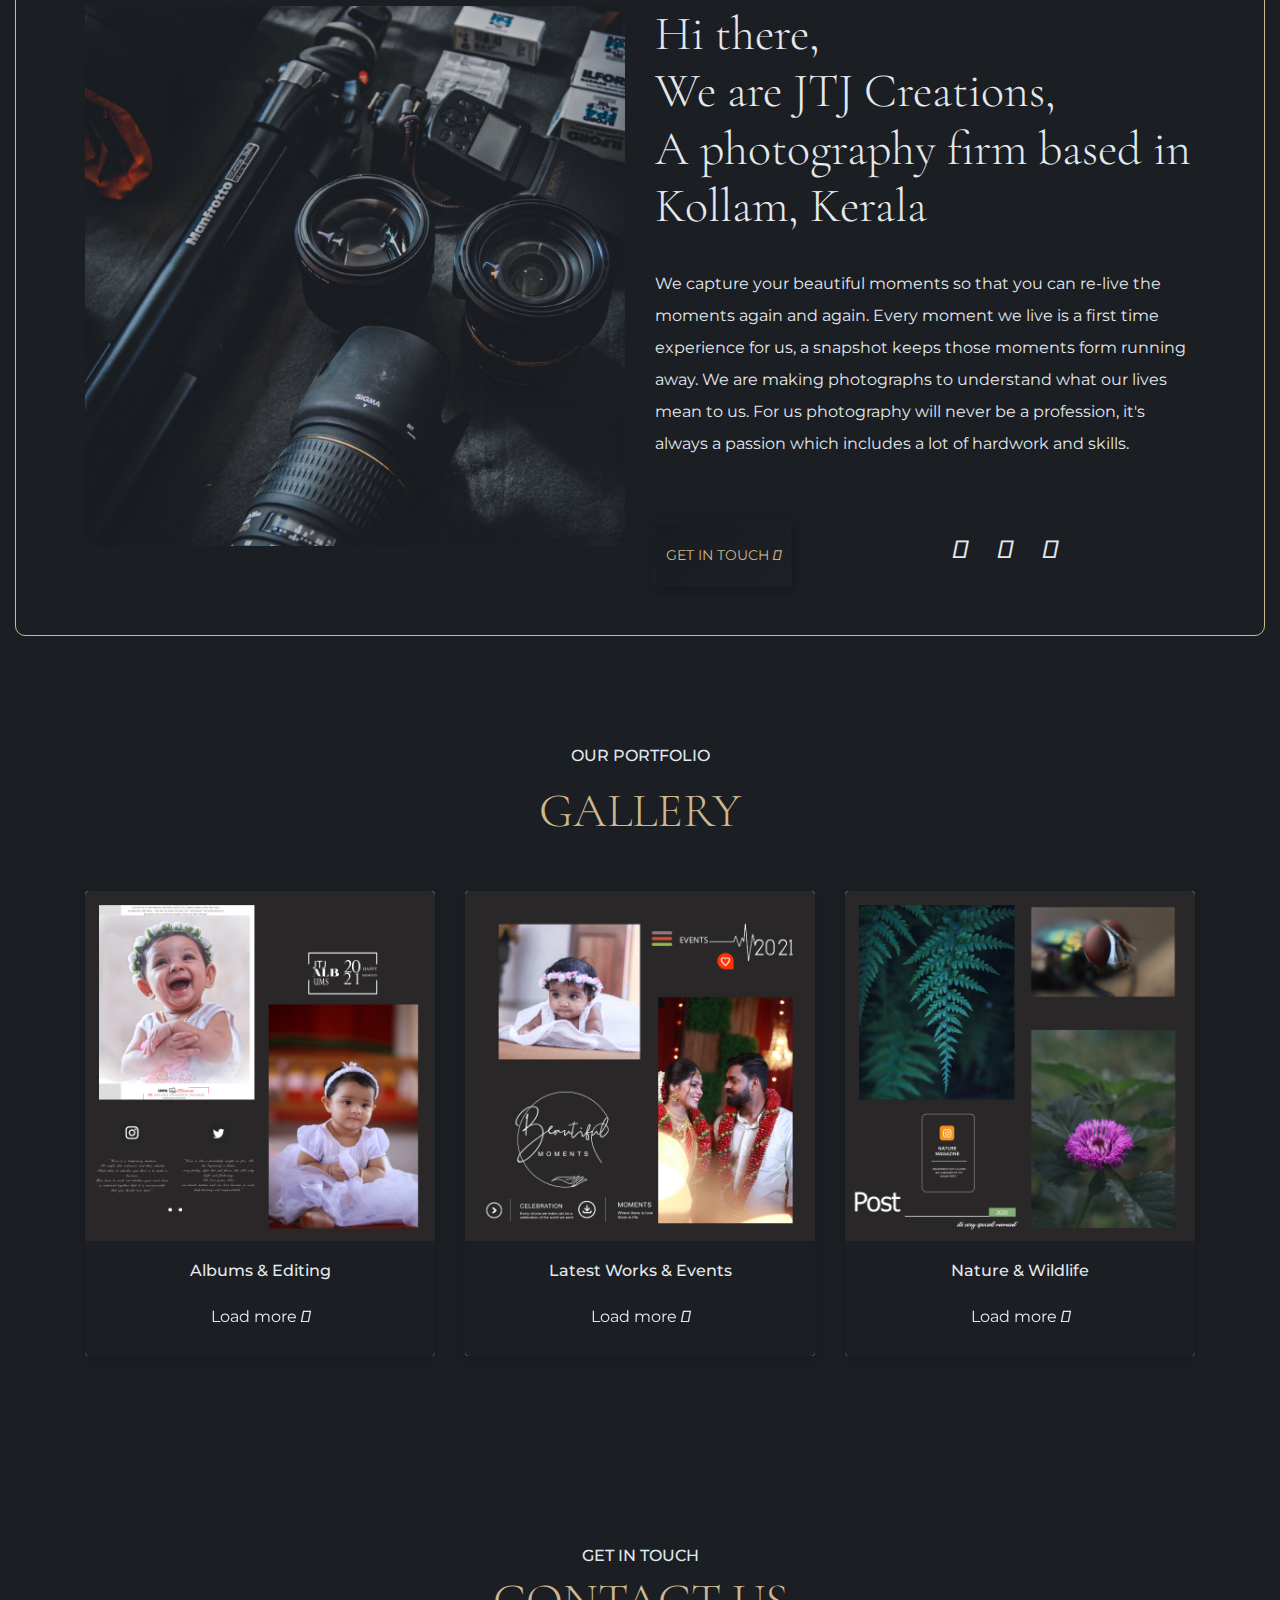
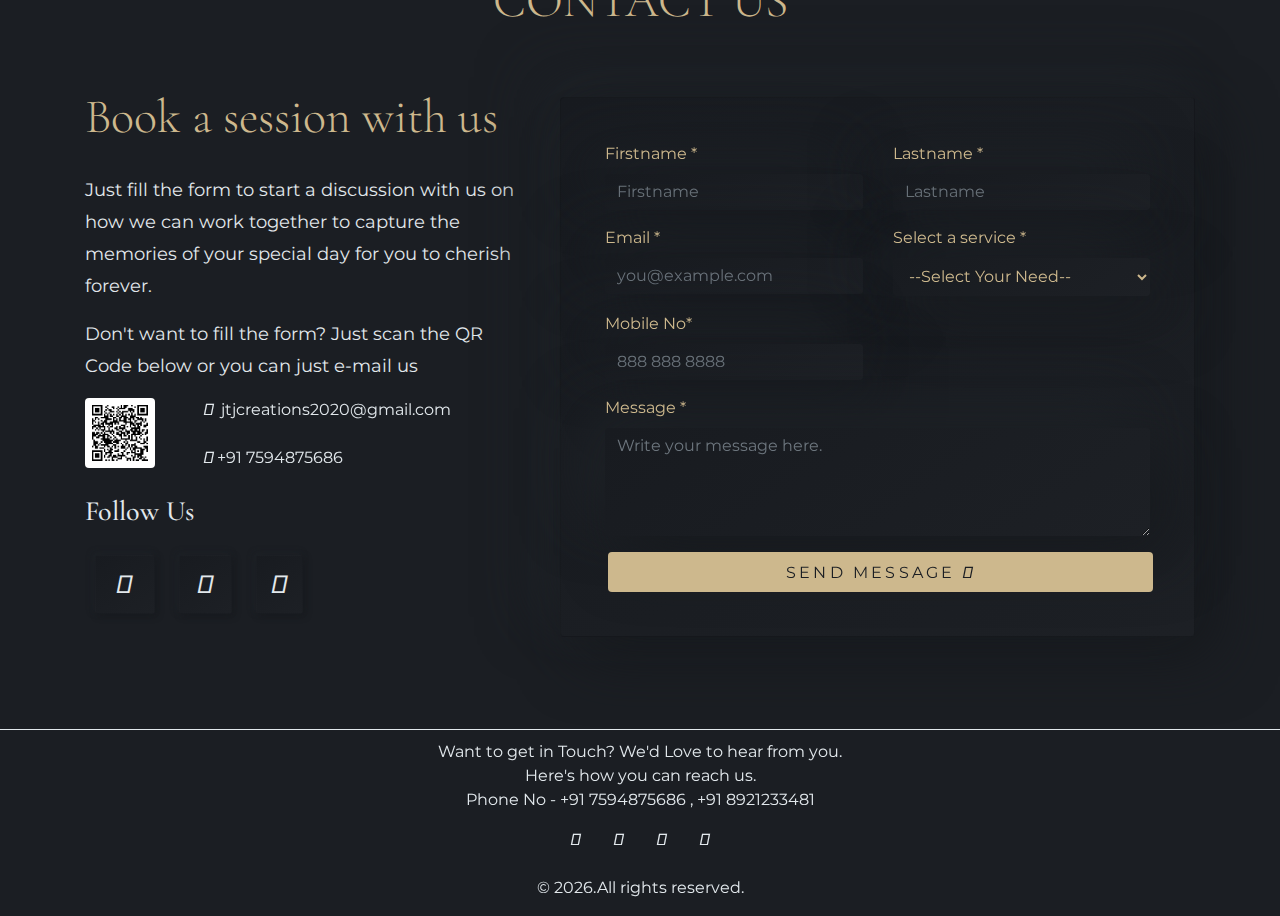
==== commit 7f93da26: "slide In navbar" ====
--- a/index.html
+++ b/index.html
@@ -27,8 +27,8 @@
 </head>
 <body>
   
-    <header class="head-jtj">
-        <div class="row">
+    <header >
+        <div class="row head-jtj" id="navBar">
             <div class="col-md-5 col-6 p-4">
               <a href="index.html" style="text-decoration: none;"><img src="img/logo JTJ.png" width="auto" height="30" class="d-inline-block align-top" alt=""></a>
             </div>
--- a/style.css
+++ b/style.css
@@ -27,7 +27,9 @@
   position: fixed;
   z-index: 2;
   width: 100%;
-  background-color: var(--bg-body);
+  background: var(--bg-body);
+  /* filter: blur(10px); */
+  transition: transform 0.4s ease-in-out;
 }
 
 .head-jtj a h3 {
@@ -86,6 +88,9 @@
 } */
 
 /* image slider style */
+.home-image-slider {
+  margin-top: 8vh;
+}
 
 .home-image-slider .carousel-item .carousel-caption {
   height: 60%;
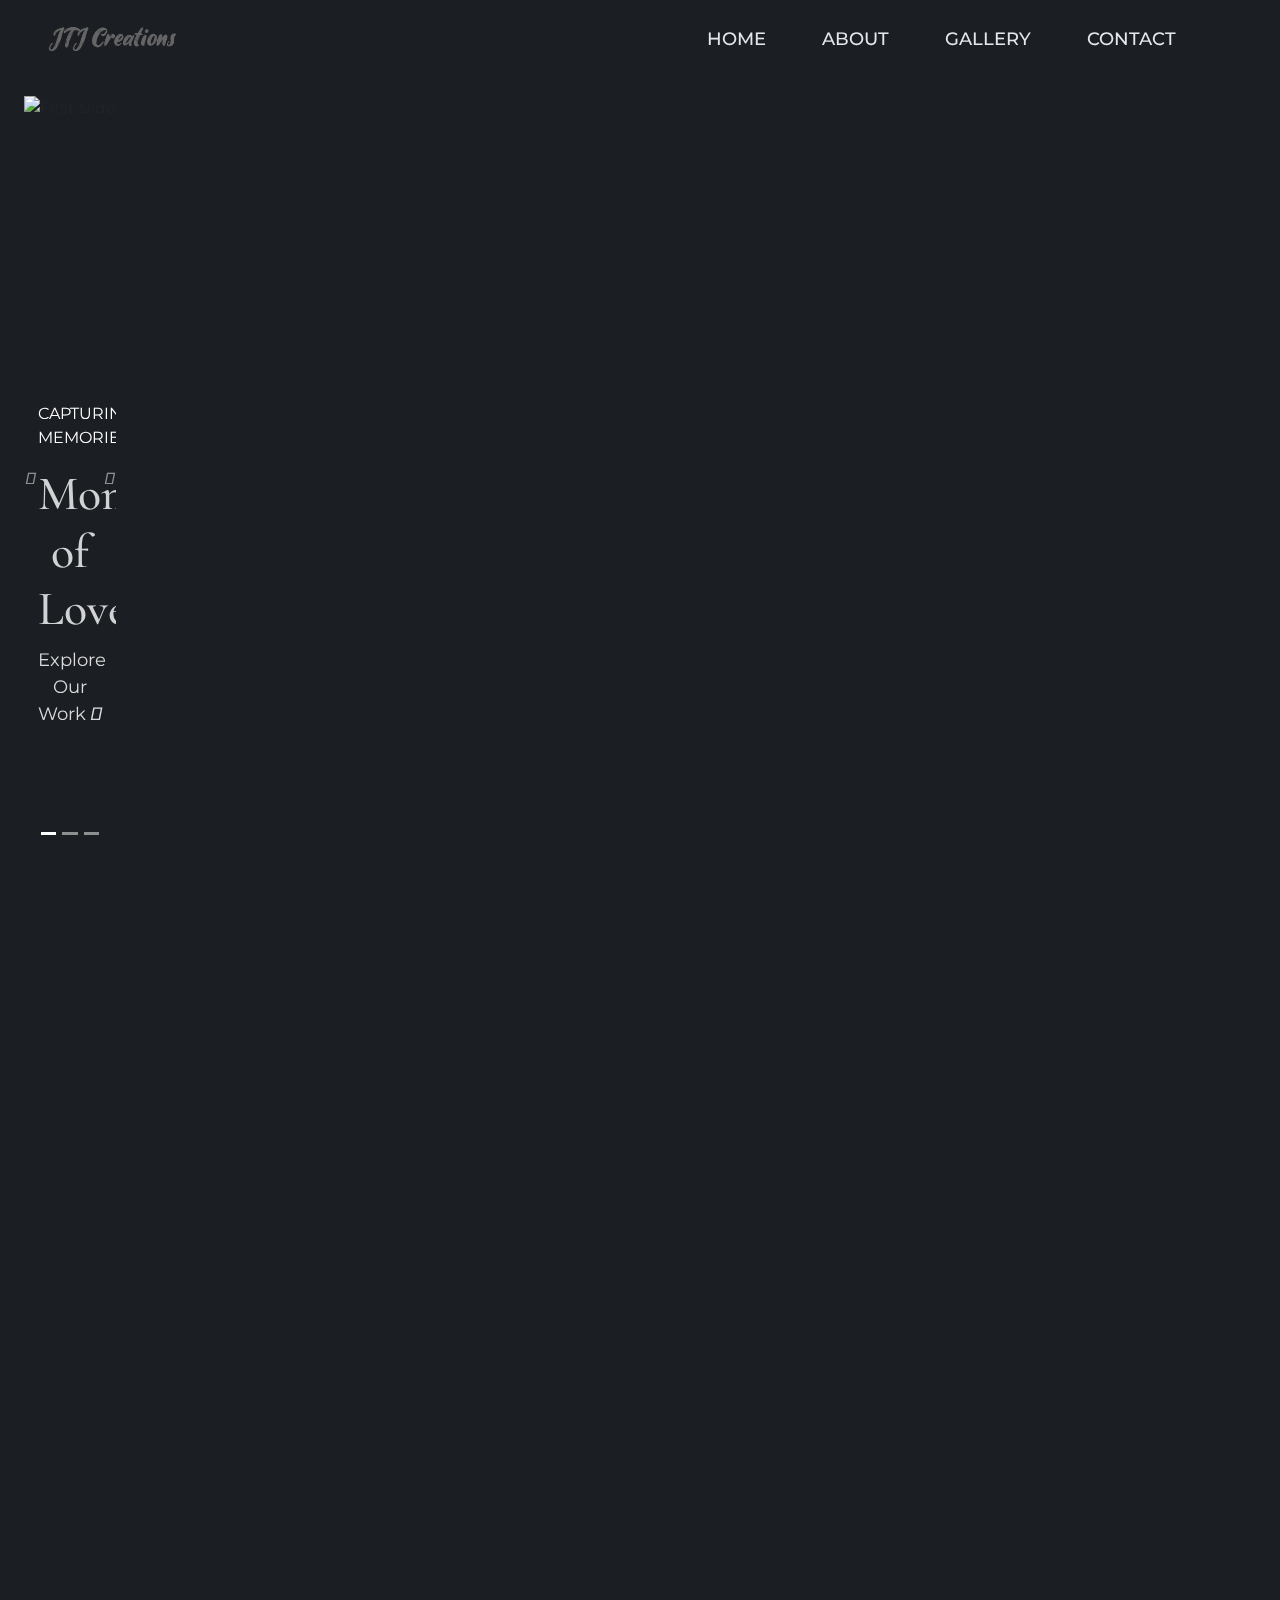
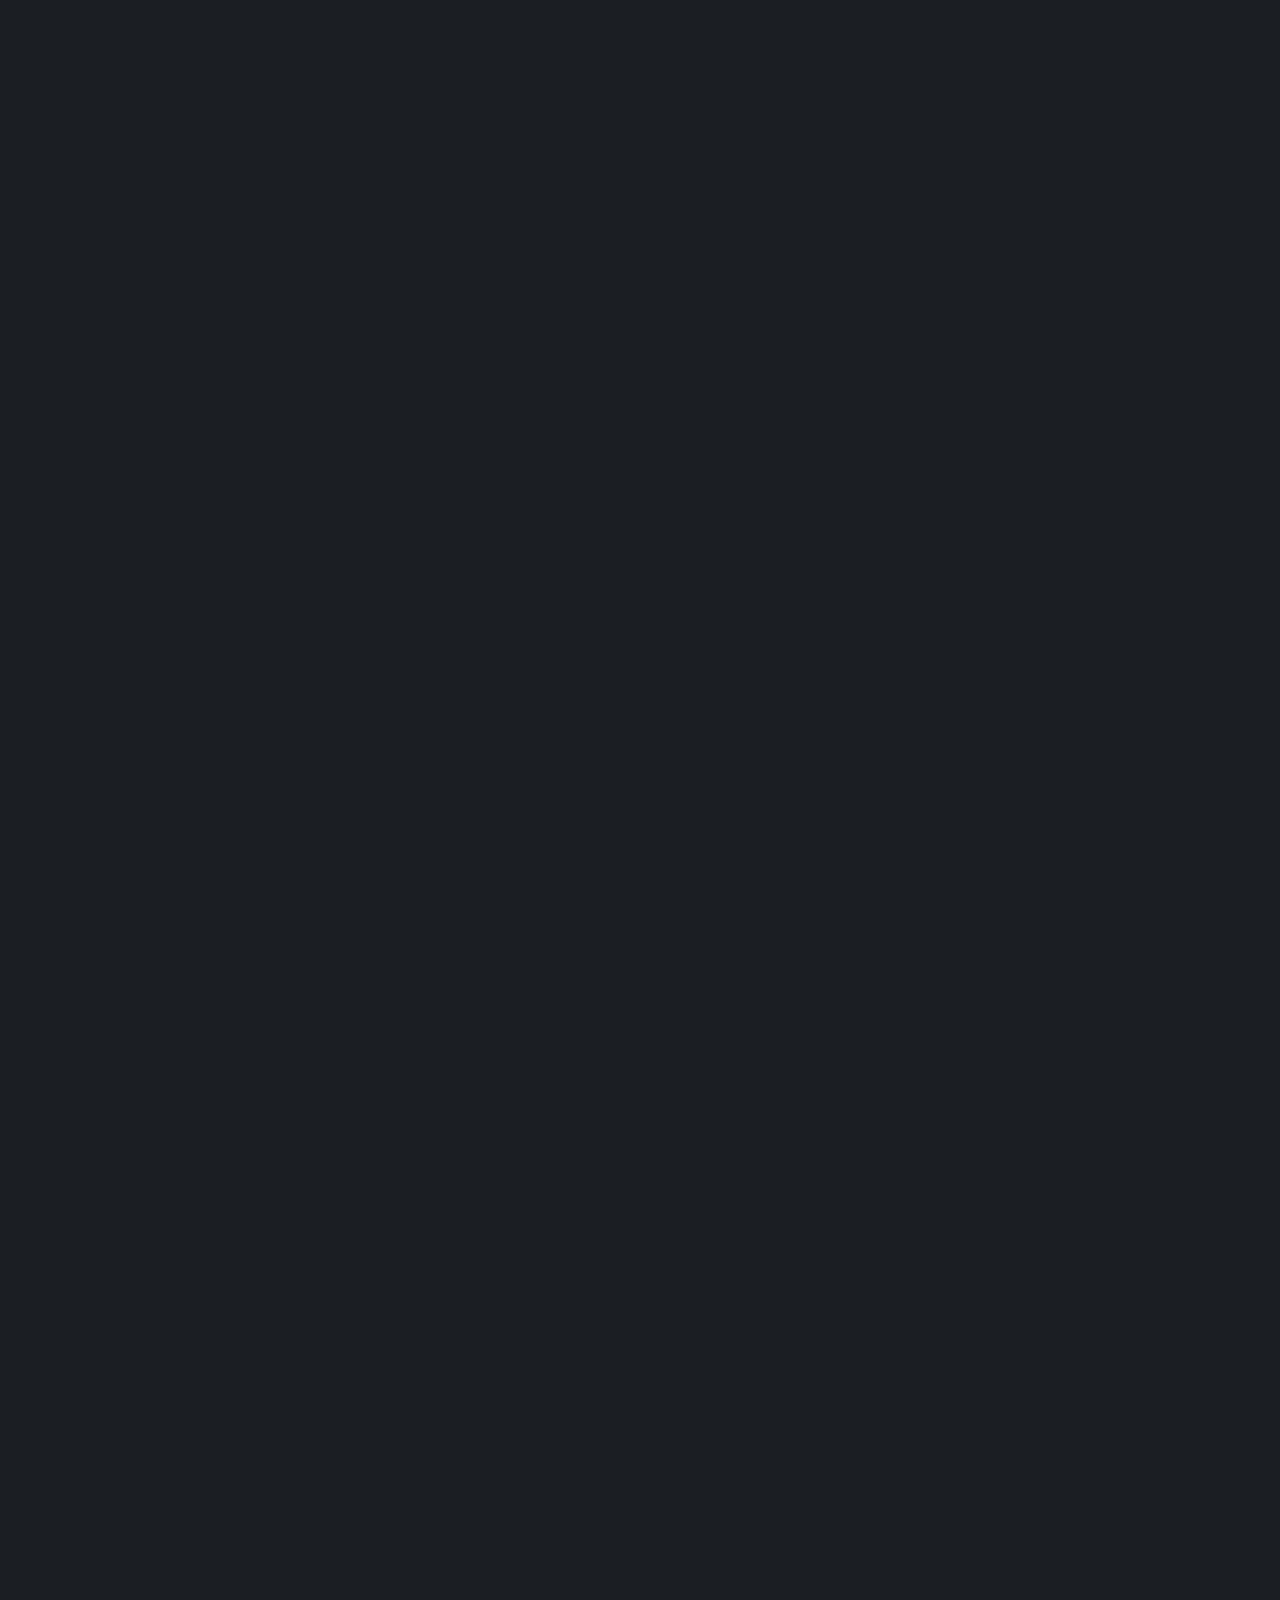
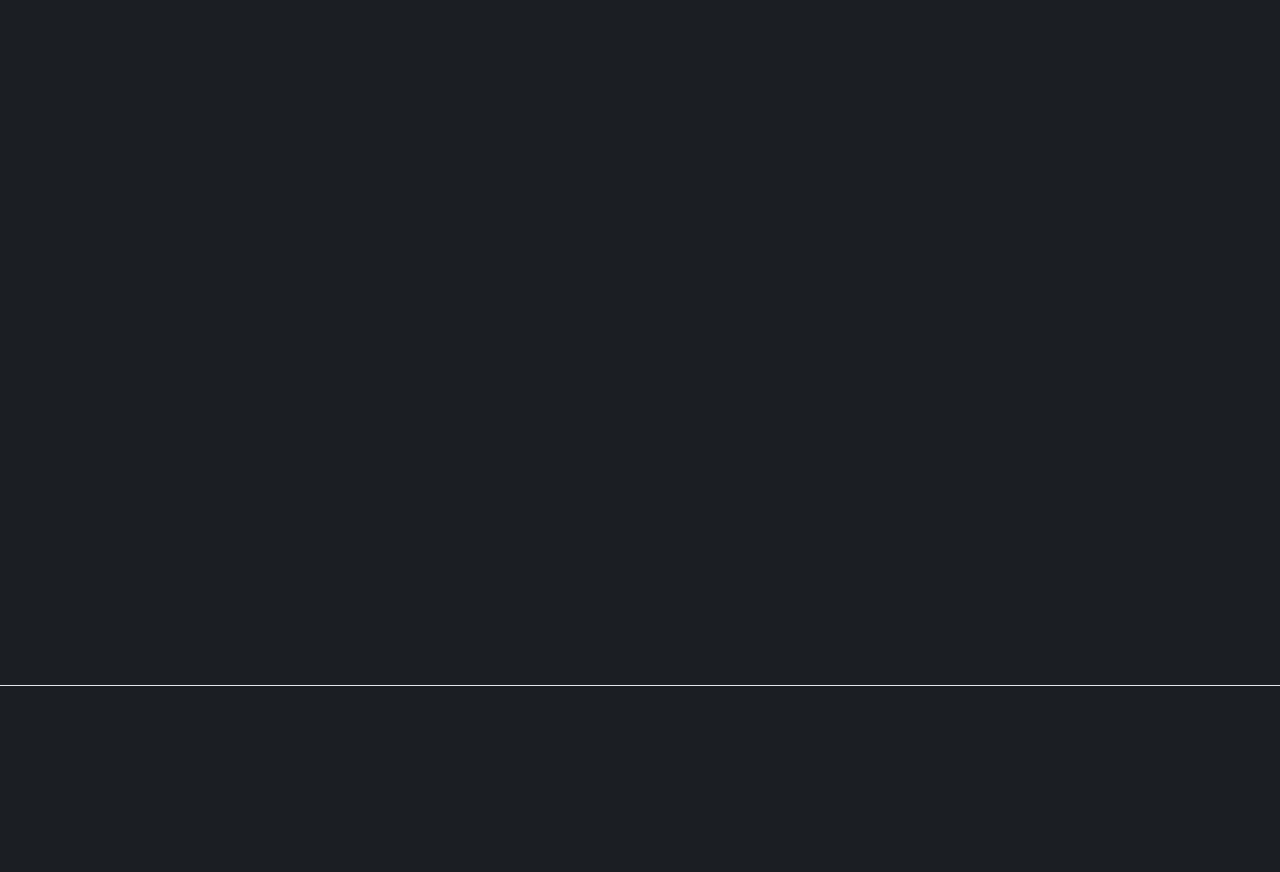
==== commit 5a09d95d: "scroll animation added and few changes in gallery" ====
--- a/index.html
+++ b/index.html
@@ -5,9 +5,12 @@
     <meta http-equiv="X-UA-Compatible" content="IE=edge">
     <meta name="viewport" content="width=device-width, initial-scale=1.0">
     <title>JTJ Creations</title>
-    <link rel="stylesheet" href="style.css">
+    
+    <link rel="stylesheet" href="css/style.css">
+
+    <link rel="icon" href="img/jtj-dark.png">
+
     <link rel="stylesheet" href="https://maxcdn.bootstrapcdn.com/bootstrap/4.0.0/css/bootstrap.min.css" integrity="sha384-Gn5384xqQ1aoWXA+058RXPxPg6fy4IWvTNh0E263XmFcJlSAwiGgFAW/dAiS6JXm" crossorigin="anonymous">
-    <link rel="icon" href="/img/jtj.png">
 
     <script src="https://ajax.googleapis.com/ajax/libs/jquery/3.5.1/jquery.min.js"></script>
 
@@ -16,21 +19,26 @@
     
     <link rel="stylesheet" href="https://cdnjs.cloudflare.com/ajax/libs/font-awesome/4.7.0/css/font-awesome.min.css">
 
-    <link rel="stylesheet" href="imggallerystyle.css">
-
-    <link rel="stylesheet" href="button.css">
-
-    <link rel="stylesheet" href="variables.css">
+    <link rel="stylesheet" href="css/imggallerystyle.css">
+
+    <link rel="stylesheet" href="css/button.css">
+
+    <link rel="stylesheet" href="css/variables.css">
+
+    <!-- scroll revel animations style -->
+    <link rel="stylesheet" type="text/css" href="scrollCue/scrollCue.css">
 
     <!-- font awsome -->
     <link rel="stylesheet" href="https://cdnjs.cloudflare.com/ajax/libs/font-awesome/6.2.0/css/all.min.css" integrity="sha512-xh6O/CkQoPOWDdYTDqeRdPCVd1SpvCA9XXcUnZS2FmJNp1coAFzvtCN9BmamE+4aHK8yyUHUSCcJHgXloTyT2A==" crossorigin="anonymous" referrerpolicy="no-referrer" />
+
 </head>
 <body>
   
     <header >
         <div class="row head-jtj" id="navBar">
             <div class="col-md-5 col-6 p-4">
-              <a href="index.html" style="text-decoration: none;"><img src="img/logo JTJ.png" width="auto" height="30" class="d-inline-block align-top" alt=""></a>
+              <!-- <a href="index.html" style="text-decoration: none;"><img src="img/jtj-dark.png" width="auto" height="50" class="d-inline-block align-centre" style="margin-left: 1.5em;" alt="logo"></a> -->
+              <a href="index.html" style="text-decoration: none;"><img src="img/logo JTJ nav.png" width="auto" height="30" class="d-inline-block align-top" alt=""></a>
             </div>
 
             <div class="col-md-7 col-6 my-auto top-bar">
@@ -111,8 +119,8 @@
     <section id="name-logo">
       <div class="container">
         <div class="row">
-          <div class="col-12 text-center pt-5">
-              <img src="./img/logo JTJ.png" class="img-fluid logo" alt="JTJ Cretions Logo">
+          <div class="col-12 text-center pt-5" data-cues="slideInLeft" data-duration="500">
+              <img src="./img/logo JTJ nav.png" class="img-fluid logo" alt="JTJ Cretions Logo">
               <p class="logo-p"><span style="color: var(--color-primary);">Photography & Editing, </span> Thalavoor, Kollam, Kerala</p>
               <br>
               <p class="logo-p"`>- Creating Wonderful Moments -</p>
@@ -135,27 +143,26 @@
     <section class="p-5" id="about">
     
       <div class="container about">
-        <div>
+        <div data-cues="slideInLeft">
           <h6 class="text-center sub-head">ABOUT</h6>
           <h1 class="text-center font-cormorant about-head">ABOUT US</h1>
         </div>
-        <div class="row">
+        <div class="row" data-cues="fadeIn" data-group="images" data-sort="random" data-duration=500>
           <div class="col-md-6">
             <img src="./img/about.jpg" class="img-fluid" alt="">
           </div>
           <div class="col-md-6">
             <h1 class="about-desc-h1 font-cormorant">Hi there,<br> We are JTJ Creations,<br>A photography firm based in Kollam, Kerala</h1>
-            <p class="text-left pt-4 about-desc">
+            <p class="text-justify pt-4 about-desc">
                We capture your beautiful moments so that you can re-live the moments again and again.
                Every moment we live is a first time experience for us, a snapshot keeps those moments form running away. We are making photographs to understand what our lives mean to us.
                For us photography will never be a profession, it's always a passion which includes a lot of hardwork and skills. 
             </p>
-            <br><br>
             <div class="row">
-              <div class="col-md-6">
+              <div class="col-md-12 col-lg-6">
                 <a href="#contact" class="about-button"><button class="btn" type="button">GET IN TOUCH <i class="fa-solid fa-angle-right"></i></button></a>
               </div>
-              <div class="col-md-6">
+              <div class="col-md-12 col-lg-6">
                 <a class="btn about-icons" href="https://www.facebook.com/profile.php?id=100076379604525" role="button">
                   <i class="fa-brands fa-facebook-f"></i>
                 </a>
@@ -174,38 +181,38 @@
     
     <section class="gallery-block cards-gallery img-jtj" id="gallery">
       <div class="container gallery">
-        <div class="heading">
+        <div class="heading"  data-cues="slideInLeft" >
           <h6 class="sub-head">OUR PORTFOLIO</h6>
           <h1 class="font-cormorant">GALLERY</h1>
         </div>
-        <div class="row">
+        <div class="row" data-cues="fadeIn" data-duration=1000>
           
           <div class="col-md-6 col-lg-4">
             <div class="card border-0">
-              <a class="lightbox" href="albums.html"><img src="img/album.jpg" alt="Baptism Images" class="card-img-top"></a>
+              <a class="lightbox" href="gallery-links/albums.html"><img src="img/album.jpg" alt="Baptism Images" class="card-img-top"></a>
               <div class="card-body">
                 <h6>Albums & Editing</h6>
-                <a href="albums.html" class="btn underline-anime first after">Load more <i class="fa-solid fa-angle-right"></i></a>
+                <a href="gallery-links/albums.html" class="btn underline-anime first after">Load more <i class="fa-solid fa-angle-right"></i></a>
               </div>
             </div>
           </div>
           
           <div class="col-md-6 col-lg-4">
             <div class="card border-0">
-              <a class="lightbox" href="events.html"><img src="img/events.jpg" alt="Weddding Images" class="card-img-top"></a>
+              <a class="lightbox" href="gallery-links/events.html"><img src="img/events.jpg" alt="Weddding Images" class="card-img-top"></a>
               <div class="card-body">
                 <h6>Latest Works & Events</h6>
-                <a href="events.html" class="btn underline-anime first after">Load more <i class="fa-solid fa-angle-right"></i></a>
+                <a href="gallery-links/events.html" class="btn underline-anime first after">Load more <i class="fa-solid fa-angle-right"></i></a>
               </div>
             </div>
           </div>
 
           <div class="col-md-6 col-lg-4">
             <div class="card border-0">
-              <a class="lightbox" href="nature.html"><img src="img/nature.jpg" alt="Nature Images" class="card-img-top"></a>
+              <a class="lightbox" href="gallery-links/nature.html"><img src="img/nature.jpg" alt="Nature Images" class="card-img-top"></a>
               <div class="card-body">
                 <h6>Nature & Wildlife</h6>
-                <a href="nature.html" class="btn underline-anime first after">Load more <i class="fa-solid fa-angle-right"></i></a>
+                <a href="gallery-links/nature.html" class="btn underline-anime first after">Load more <i class="fa-solid fa-angle-right"></i></a>
               </div>
             </div>
           </div>
@@ -216,12 +223,12 @@
   
     <section id="contact">
     
-        <div class="container contact"> 
-          <div class=" text-center">
+        <div class="container contact" > 
+          <div class=" text-center" data-cues="slideInLeft">
             <h6 class="text-center sub-head">GET IN TOUCH</h6>
             <h1 id="contact-h1" class="font-cormorant">CONTACT US</h1>
           </div>
-          <div class="row ">
+          <div class="row " data-cues="fadeIn" data-sort="random" data-duration=1000>
               <div class="col-md-5 contact-description">
                 <h2 class="contact-description-head">Book a session with us</h2>
                 <p class="contact-description-p">Just fill the form to start a discussion with us on how we can work together to capture the memories of your special day for you to cherish forever.</p>
@@ -229,10 +236,10 @@
                   Don't want to fill the form? Just scan the QR Code below or you can just e-mail us <br>
                 </p>
                 <div class="row">
-                  <div class="col-md-3">
-                    <img class="img-fluid img-responsive rounded" width="70px" height="auto" src="./img/WhatsApp-QR-code.png" alt="">
+                  <div class="col-12 col-lg-3">
+                    <img class="img-fluid img-responsive rounded" width="70px" height="auto" src="./img/WhatsApp-QR-code.png" alt="QR code">
                   </div>
-                  <div class="col-md-9">
+                  <div class="col-12 col-lg-9">
                     <a class="text-decoration-none contact-description-mail underline-anime first after" href="mailto:jtjcreations2020@gmail.com"><i class="fa-solid fa-envelope"></i>&nbsp; jtjcreations2020@gmail.com</a>
                     <br><br><a href="tel:+917594875686" class="contact-description-mail underline-anime first after"><i class="fa-solid fa-phone"></i> +91 7594875686</a>
                   </div>
@@ -335,7 +342,7 @@
   </div>
 
   <footer id="footer">
-    <div class="container-fluid footer">
+    <div class="container-fluid footer" data-cues="fadeIn" data-sort="random" data-duration=1000 >
       <div class="row">
         <div class="col-12">
           <p>
@@ -351,7 +358,7 @@
           <a href="https://www.instagram.com/jtjcreations_" class="footer-icons"><i class="fab fa-instagram"></i></a>
           <a href="https://wa.me/917594906242?text=" class="footer-icons"><i class="fa-brands fa-whatsapp"></i></a>
           <a href="mailto:jtjcreations2020@gmail.com" class="footer-icons"><i class="fa-solid fa-envelope"></i></a> <br><br>
-          <p>&copy; <script>document.write(new Date().getFullYear())</script>.All rights reserved.</p>
+          <p>&copy; <script>document.write(new Date().getFullYear())</script> JTJ Creations. All rights reserved.</p>
         </div>
       </div>
     </div>
@@ -367,8 +374,8 @@
       <div class="theme-switch-wrapper side-bar-icon">
         <label class="theme-switch" for="checkbox">
           <input type="checkbox" id="checkbox" />
-          <i class="fa-solid fa-cloud-moon" title="Dark Mode" id="light"></i>
-          <i class="fa-solid fa-sun" title="Light Mode" id="dark"></i>
+          <i class="fa-solid fa-cloud-moon" title="Dark Mode" id="moon"></i>
+          <i class="fa-solid fa-sun" title="Light Mode" id="sun"></i>
         </label>
       </div>
       <a href="https://www.facebook.com/profile.php?id=100076379604525">
@@ -411,5 +418,9 @@
     <script src="https://code.jquery.com/jquery-3.6.0.js" integrity="sha256-H+K7U5CnXl1h5ywQfKtSj8PCmoN9aaq30gDh27Xc0jk=" crossorigin="anonymous"></script>
     
     <script src="script.js"></script>
+
+    <!-- scroll revel animations script -->
+    <script type="text/javascript" src="scrollCue/scrollCue.min.js"></script>
+    <script>scrollCue.init();</script>
 </body>
 </html>--- a/css/style.css
+++ b/css/style.css
@@ -0,0 +1,618 @@
+@import url('https://fonts.googleapis.com/css2?family=Cormorant+Garamond:wght@500&family=Montserrat&display=swap');
+@import url('https://fonts.googleapis.com/css2?family=Lato&family=Rubik&display=swap');
+@import url('https://fonts.googleapis.com/css2?family=Cormorant+Garamond:wght@300&display=swap');
+
+* {
+  margin: 0;
+  padding: 0;
+  border: none;
+  outline: none;
+  font-family: var(--font-family);
+  /* font-family: 'Rubik', sans-serif; */
+  scroll-behavior: smooth;
+  box-sizing: border-box;
+}
+
+.font-cormorant {
+  font-family: var(--font-family-head);
+  font-weight: 300;
+  font-size: 3rem;
+}
+
+.HomePage {
+  background: var(--bg-body);
+}
+
+.head-jtj {
+  position: fixed;
+  z-index: 2;
+  width: 100%;
+  background: var(--bg-body);
+  /* filter: blur(10px); */
+  transition: all 0.5s ease-in-out;
+}
+
+.head-jtj a h3 {
+  margin: 0px 25px;
+}
+
+.body-contents {
+  margin-top: 100px;
+}
+
+.nav-jtj {
+  font-size: 17px;
+  padding-right: 30px;
+}
+
+.nav-jtj li {
+  padding: 0px 20px;
+}
+
+/* .nav-jtj li:hover{
+    transform: scale(1.05);
+    transition-property: all;
+    transition-duration: 0.2s;
+    background-color: var(--color-primary);
+    border-radius: 5px;
+}*/
+
+.top-bar .navbar .nav-jtj li:hover a {
+  color: var(--color-light);
+}
+
+.top-bar .navbar .nav-jtj li a {
+  color: var(--color-light);
+}
+
+.top-bar .navbar button {
+  color: var(--color-light);
+}
+
+.nav-item {
+  font-weight: 500;
+  font-size: large;
+}
+
+#home {
+  padding-bottom: 20px;
+  min-height: 100%;
+}
+
+.home-div {
+  padding-bottom: 150px;
+}
+
+/* #home .body-contents img{
+    filter: drop-shadow(20px 20px 3px #0c0c0c);
+} */
+
+/* image slider style */
+.home-image-slider {
+  margin-top: 8vh;
+}
+
+.home-image-slider .carousel-item .carousel-caption {
+  height: 60%;
+  display: flex;
+  flex-direction: column;
+  align-items: center;
+}
+
+.carousel-item img {
+  left: -41.0931%;
+  min-height: 85vh;
+  object-fit: cover;
+}
+
+.image-slider-link {
+  color: #dbdbdb;
+  margin-top: 1rem;
+  font-size: 18px;
+}
+
+.image-slider-h6 {
+  font-family: 'Cormorant Garamond', serif;
+  font-size: 3rem;
+  opacity: 0.8;
+}
+
+/* image slider style end*/
+
+#name-logo {
+  color: var(--color-light);
+  padding: 50px 0px;
+}
+
+.logo {
+  width: 50%;
+  margin-bottom: 1rem;
+}
+
+.logo-p {
+  font-size: 17px;
+  font-weight: bold;
+}
+
+.HomePage .social_icon {
+  color: var(--color-light);
+  margin: 10px;
+  font-size: 25px;
+  padding: 10px 15px;
+  background: var(--background-gradient-dark);
+  box-shadow: var(--box-shadow-small);
+}
+
+.HomePage .social_icon:hover {
+  color: var(--color-secondary);
+}
+
+.HomePage .social_icon .fa-facebook-f {
+  padding: 0px 6.3px;
+}
+
+.HomePage .social_icon .fa-instagram {
+  padding: 0px 3.1px;
+}
+
+/* .insta_icon{
+    background: radial-gradient(circle farthest-corner at 35% 90%, #fec564, transparent 50%), radial-gradient(circle farthest-corner at 0 140%, #fec564, transparent 50%), radial-gradient(ellipse farthest-corner at 0 -25%, #5258cf, transparent 50%), radial-gradient(ellipse farthest-corner at 20% -50%, #5258cf, transparent 50%), radial-gradient(ellipse farthest-corner at 100% 0, #893dc2, transparent 50%), radial-gradient(ellipse farthest-corner at 60% -20%, #893dc2, transparent 50%), radial-gradient(ellipse farthest-corner at 100% 100%, #d9317a, transparent), linear-gradient(#6559ca, #bc318f 30%, #e33f5f 50%, #f77638 70%, #fec66d 100%);
+} */
+
+.sub-head {
+  color: var(--color-light);
+}
+
+#about {
+  /* border: 2px solid var(--color-secondary); */
+  border-radius: 10px;
+}
+
+.all-icons a:hover {
+  transform: scale(1.2);
+  transition-property: all;
+  transition-duration: 0.1s;
+}
+
+.about {
+  padding-top: 50px;
+}
+
+.about-head {
+  padding-bottom: 50px;
+  color: var(--color-secondary);
+}
+
+.about-desc-h1 {
+  color: var(--color-light);
+  font-size: clamp(3em, 6em, 2vw);
+}
+
+.about-desc {
+  line-height: 2em;
+  font-size: 16px;
+  color: var(--color-light);
+}
+
+.about-button button:hover {
+  color: var(--color-dark);
+  background: var(--color-secondary);
+  text-decoration: none;
+}
+
+.about-button button {
+  padding: 20px 10px;
+  background: var(--background-gradient-dark);
+  box-shadow: var(--box-shadow-small);
+  font-size: 14px;
+  color: var(--color-secondary);
+}
+
+.about-icons .fa-brands {
+  padding-top: 10px;
+  color: var(--color-light);
+  font-size: 25px;
+  outline: none;
+  border: none;
+}
+
+.about-icons .fa-brands:hover {
+  color: var(--color-secondary);
+}
+
+.about-icons:focus {
+  outline: none;
+  border: none;
+}
+
+.gallery {
+  padding-top: 50px;
+}
+
+.contact {
+  padding-top: 100px;
+}
+
+#contact-h1 {
+  padding: 0px 0px 50px 0px;
+  color: var(--color-light);
+}
+
+.btn-send {
+  font-weight: 300;
+  text-transform: uppercase;
+  letter-spacing: 0.2em;
+  width: 80%;
+  margin-left: 3px;
+}
+
+.contact-card {
+  /* margin-left: 10px;
+    margin-right: 10px; */
+  box-shadow: var(--box-shadow);
+  background: var(--background-gradient-dark);
+}
+
+.card-body {
+  z-index: 0;
+}
+
+/* .contact-description{
+    background: url(./img/contact.jpg);
+    background-size: cover;
+} */
+
+.contact-description-head {
+  color: var(--color-secondary);
+  font-family: var(--font-family-head);
+  font-size: 3rem;
+  font-weight: 200;
+  padding-bottom: 20px;
+}
+
+.contact-description-p {
+  color: var(--color-light);
+  font-size: 18px;
+  line-height: 2rem;
+}
+
+.contact-follow {
+  padding-top: 25px;
+  color: var(--color-light);
+  font-family: var(--font-family-head);
+}
+
+.contact-icons .social_icon {
+  background: var(--background-gradient-dark);
+  box-shadow: var(--box-shadow-small);
+  color: var(--color-light);
+}
+
+#contact-h1 {
+  color: var(--color-secondary);
+}
+
+.contact .contact-card {
+  background-color: var(--color-dark);
+}
+
+#contact-form input,
+#form_message {
+  background: var(--background-gradient-dark);
+  box-shadow: var(--box-shadow);
+  color: var(--color-light);
+  border: none;
+  outline: none;
+}
+
+#contact-form label,
+#contact-form select {
+  color: var(--color-secondary);
+}
+
+#contact-form select {
+  border: none;
+  background: var(--bg-body);
+  /* background: var(--background-gradient-dark); */
+  box-shadow: var(--box-shadow);
+}
+
+#contact-form .btn {
+  background: var(--color-secondary);
+  color: var(--color-dark);
+}
+
+#contact-form .btn:hover {
+  background-color: var(--color-dark);
+  color: var(--color-secondary);
+}
+
+#contact-form .btn:focus {
+  outline: none;
+  border: none;
+  box-shadow: none;
+}
+
+.contact-description-mail {
+  color: var(--color-light);
+}
+
+/* Sending animation */
+
+#loading-wrapper {
+  background: rgba(0, 0, 0, 0.26);
+  height: 100%;
+  width: 100%;
+  z-index: 2;
+  position: fixed;
+  top: 50%;
+  left: 50%;
+  transform: translate(-50%, -50%);
+  display: flex;
+  align-items: center;
+  justify-content: center;
+  display: none;
+}
+
+#loader {
+  position: relative;
+  width: 48px;
+  height: 48px;
+  border: 2px solid #fff;
+  border-radius: 50%;
+  display: block;
+  box-sizing: border-box;
+  animation: rotation 1s linear infinite;
+}
+#loader::after,
+#loader::before {
+  content: '';
+  box-sizing: border-box;
+  position: absolute;
+  left: 0;
+  top: 0;
+  background: var(--color-primary);
+  width: 6px;
+  height: 6px;
+  transform: translate(150%, 150%);
+  border-radius: 50%;
+}
+#loader::before {
+  left: auto;
+  top: auto;
+  right: 0;
+  bottom: 0;
+  transform: translate(-150%, -150%);
+}
+
+@keyframes rotation {
+  0% {
+    transform: rotate(0deg);
+  }
+  100% {
+    transform: rotate(360deg);
+  }
+}
+
+/* Sending animation ends */
+
+/* message sent success popup style */
+.contact-popup {
+  position: fixed;
+  top: 50%;
+  z-index: 2;
+  background-color: rgba(182, 182, 182, 0.493);
+  height: 100%;
+  width: 100%;
+  text-align: center;
+  display: flex;
+  justify-content: center;
+  align-items: center;
+  flex-direction: column;
+  flex-wrap: wrap;
+  left: 50%;
+  display: none;
+  transform: translate(-50%, -50%);
+}
+
+.inner-popup {
+  background-color: var(--color-dark);
+  border-radius: 10px;
+  width: 70%;
+  padding: 40px 40px;
+}
+
+.contact-popup h4 {
+  letter-spacing: 2px;
+  color: var(--color-secondary);
+}
+
+.contact-popup p {
+  letter-spacing: 2px;
+  margin-top: 40px;
+  color: var(--color-secondary);
+}
+
+.contact-popup .ok-btn {
+  margin-top: 20px;
+  width: 80%;
+  padding: 10px 30px;
+  background: var(--background-gradient-dark);
+  box-shadow: var(--box-shadow-small);
+  border: none;
+  outline: none;
+  font-size: 18px;
+  border-radius: 2px;
+  color: var(--color-secondary);
+  cursor: pointer;
+}
+
+.contact-popup .ok-btn:hover {
+  background: var(--color-secondary);
+  color: var(--color-dark);
+  transform: scale(1.05);
+  transition-property: all;
+  transition-duration: 0.2s;
+  transition-timing-function: ease-in-out;
+}
+
+.contact-popup button:focus {
+  outline: none;
+  box-shadow: none;
+}
+
+.icons .fa-brands {
+  color: var(--color-secondary);
+  font-size: 30px;
+  padding: 15px;
+}
+
+.icons .fa-brands:hover {
+  transform: scale(1.2);
+  transition-property: all;
+  transition-duration: 0.2s;
+}
+
+/* message sent success popup style End*/
+
+footer {
+  background: var(--bg-body);
+  border-top: 1px solid var(--color-light);
+  padding-top: 10px;
+  text-align: center;
+}
+
+footer .footer p {
+  color: var(--color-light);
+}
+
+.footer-icons {
+  color: var(--color-light);
+  padding: 15px;
+}
+
+.footer-icons:hover {
+  color: var(--color-secondary);
+}
+
+/* side social bar */
+
+.side-bar {
+  position: fixed;
+  top: 40vh;
+  left: 0;
+  background: var(--background-gradient-dark);
+  border-radius: 10px;
+  box-shadow: var(--box-shadow-small);
+  display: none;
+  font-size: 20px;
+}
+
+.side-bar-icon {
+  padding: 10px;
+  cursor: pointer;
+  background: var(--color-dark);
+}
+
+.toogle-theme-icon {
+  color: var(--color-light);
+}
+
+.theme-switch-wrapper .theme-switch #sun,
+.theme-switch-wrapper .theme-switch #moon {
+  color: var(--color-light);
+  cursor: pointer;
+  display: none;
+}
+
+.theme-switch-wrapper .theme-switch #sun:hover {
+  color: #e99f00;
+}
+
+.theme-switch-wrapper .theme-switch #moon:hover {
+  color: #9e9e9e;
+}
+
+#checkbox {
+  display: none;
+}
+
+.theme-switch-wrapper .theme-switch #sun {
+  display: block;
+}
+
+.theme-switch #checkbox:checked ~ #sun {
+  display: none;
+}
+
+.theme-switch #checkbox:checked ~ #moon {
+  display: block;
+}
+
+.side-bar #show-sidebar {
+  display: none;
+}
+
+.side-bar a {
+  color: var(--color-light);
+  text-decoration: none;
+}
+
+.side-bar a:hover {
+  color: var(--color-secondary);
+}
+
+.toggle-side {
+  color: var(--color-light);
+  background: var(--color-dark);
+  padding: 10px;
+  cursor: pointer;
+}
+
+.toggle-side:hover {
+  color: var(--color-secondary);
+}
+
+/* side social bar */
+
+.up-arrow {
+  display: none;
+  position: fixed;
+  bottom: 40px;
+  right: 30px;
+  border-radius: 30px;
+  z-index: 1;
+}
+
+.up-arrow .btn {
+  border-radius: 30px;
+  border: none;
+  padding: 10px 15px;
+  outline: none;
+  background: var(--color-dark);
+  box-shadow: var(--box-shadow-small);
+}
+
+.up-arrow .btn:hover {
+  background: var(--color-secondary);
+}
+
+.up-arrow i {
+  font-size: 20px;
+  color: var(--color-secondary);
+}
+
+.up-arrow .btn:hover i {
+  color: var(--color-dark);
+}
+
+::selection {
+  color: var(--color-dark);
+  background: var(--color-secondary);
+}
+
+@media screen and (max-width: 768px) {
+  .logo {
+    width: 100%;
+  }
+}
--- a/css/imggallerystyle.css
+++ b/css/imggallerystyle.css
@@ -0,0 +1,61 @@
+.gallery-block {
+  padding-bottom: 60px;
+  padding-top: 60px;
+}
+.gallery-block .heading {
+  margin-bottom: 50px;
+  text-align: center;
+}
+
+.gallery-block .heading h1 {
+  font-weight: 300;
+  font-size: 3rem;
+  color: var(--color-secondary);
+}
+
+.gallery-block.cards-gallery h6 {
+  color: var(--color-light);
+  padding-bottom: 10px;
+}
+.gallery-block.cards-gallery .btn {
+  color: var(--color-light);
+}
+.gallery-block.cards-gallery .btn:hover {
+  color: var(--color-light);
+}
+.gallery-block.cards-gallery .btn:focus {
+  outline: none !important;
+  box-shadow: none;
+}
+.gallery-block.cards-gallery .card {
+  cursor: pointer;
+  background: var(--color-dark);
+  overflow: hidden;
+  box-shadow: var(--box-shadow);
+}
+.gallery-block.cards-gallery .card img {
+  box-shadow: 0px 2px 10px rgba(0, 0, 0, 0.15);
+  transition: transform 0.5s ease-in;
+}
+.gallery-block.cards-gallery .card img:hover {
+  transform: scale3d(1.03, 1.03, 1);
+  /* transition: transform 1s ease-in; */
+}
+.gallery-block.cards-gallery .card-body {
+  text-align: center;
+  background: var(--color-dark);
+  outline: none;
+}
+.gallery-block.cards-gallery .card-body p {
+  font-size: 15px;
+}
+.gallery-block.cards-gallery a {
+  color: var(--color-light);
+}
+.gallery-block.cards-gallery a:hover {
+  text-decoration: none;
+}
+.gallery-block.cards-gallery .card {
+  margin-bottom: 30px;
+  box-shadow: 0px 2px 10px rgba(0, 0, 0, 0.15);
+}
--- a/css/button.css
+++ b/css/button.css
@@ -0,0 +1,107 @@
+/* button underline animation style */
+
+.underline-anime,
+.underline-anime:visited,
+.underline-anime:hover,
+.underline-anime:active {
+  -webkit-backface-visibility: hidden;
+  backface-visibility: hidden;
+  position: relative;
+  transition: 0.5s color ease;
+  text-decoration: none;
+}
+.underline-anime:hover {
+  color: var(--color-light);
+}
+.underline-anime.before:before,
+.underline-anime.after:after {
+  content: '';
+  transition: 0.5s all ease;
+  -webkit-backface-visibility: hidden;
+  backface-visibility: hidden;
+  position: absolute;
+}
+.underline-anime.before:before {
+  top: -0.25em;
+}
+.underline-anime.after:after {
+  bottom: -0.25em;
+}
+.underline-anime.before:before,
+.underline-anime.after:after {
+  height: 0.15rem;
+  width: 0;
+  background: var(--color-light);
+}
+.underline-anime.first:after {
+  left: 0;
+}
+
+.underline-anime.before:hover:before,
+.underline-anime.after:hover:after {
+  width: 100%;
+}
+
+.image-slider-link:hover {
+  color: #fff;
+}
+
+/* .tenth.before:before{
+  top:-0.25em;
+}
+.tenth.after:after{
+  bottom:-0.25em;
+}
+
+.square{
+  box-sizing:border-box;
+  margin-left:-0.4em;
+  position:relative;
+  overflow:hidden;
+}
+.square .underline-anime{
+  position:static;
+  padding:0.2em 1.5em;
+}
+.square:before,.square:after{
+  content: "";
+  box-sizing:border-box;
+  transition:0.25s all ease;
+  -webkit-backface-visibility:hidden;
+          backface-visibility:hidden;
+  position:absolute;
+  width:0.15rem;
+  height:0;
+  background: var(--color-light);
+}
+.square:before{
+  left:0;
+  bottom:-0.2em;
+}
+.square.individual:before{
+  transition-delay:0.6s;
+}
+.square:after{
+  right:0;
+  top:-0.2em;
+}
+.square.individual:after{
+  transition-delay:0.2s;
+}
+.square .underline-anime:before{
+  left:0;
+  transition:0.25s all ease;
+}
+.square .underline-anime:after{
+  right:0;
+  transition:0.25s all ease;
+}
+.square.individual .underline-anime:after{
+  transition:0.25s all ease 0.4s;
+}
+.square:hover:before,.square:hover:after{
+  height:calc(100% + 0.4em);
+}
+.square:hover .underline-anime:before,.square:hover .underline-anime:after{
+  width:100%;
+} */
--- a/css/variables.css
+++ b/css/variables.css
@@ -0,0 +1,30 @@
+@import url('https://fonts.googleapis.com/css2?family=Cormorant+Garamond:wght@500&family=Montserrat&display=swap');
+@import url('https://fonts.googleapis.com/css2?family=Lato&family=Rubik&display=swap');
+@import url('https://fonts.googleapis.com/css2?family=Cormorant+Garamond:wght@300&display=swap');
+@import url('https://fonts.googleapis.com/css2?family=Crimson+Text&display=swap');
+
+:root {
+  --bg-body: #1b1e23;
+  --color-primary: #dbc277;
+  --color-secondary: #cdb88d;
+  --color-light: #e2e8ec;
+  --color-dark: #1b1e23;
+  --background-gradient-dark: linear-gradient(145deg, #181b20, #1d2025);
+  --box-shadow: 20px 20px 60px #171a1e, -20px -20px 60px #1f2328;
+  --box-shadow-small: 2px 2px 6px #171a1e, -2px -2px 6px #1f2328;
+  --font-family: 'Montserrat', sans-serif;
+  --font-family-head: 'Cormorant Garamond', serif;
+}
+
+[data-theme='dark'] {
+  --bg-body: #f5f5f5;
+  --color-primary: #3166ac;
+  --color-secondary: #3a3560;
+  --color-light: #000000;
+  --color-dark: #f6fbff;
+  --background-gradient-dark: linear-gradient(145deg, #dde2e6, #ffffff);
+  --box-shadow: 20px 20px 60px #d1d5d9, -20px -20px 60px #ffffff;
+  --box-shadow-small: 2px 2px 6px #d1d5d9, -2px -2px 6px #ffffff;
+  --font-family: 'Montserrat', sans-serif;
+  --font-family-head: 'Crimson Text', serif;
+}
--- a/scrollCue/scrollCue.css
+++ b/scrollCue/scrollCue.css
@@ -0,0 +1,383 @@
+/**-----------------------
+
+ scrollCue.js - ver.2.0.0
+ URL : https://prjct-samwest.github.io/scrollCue/
+
+ created by SamWest.
+ Copyright (c) 2020 SamWest.
+ This plugin is released under the MIT License.
+
+ -----------------------**/
+/**  ---------------
+     fadeIn
+*/
+[data-cue="fadeIn"], [data-cues="fadeIn"] > * {
+  opacity: 0;
+}
+
+@keyframes fadeIn {
+  from {
+    opacity: 0;
+  }
+  to {
+    opacity: 1;
+  }
+}
+
+/**  ---------------
+     slideInLeft
+*/
+[data-cue="slideInLeft"], [data-cues="slideInLeft"] > * {
+  opacity: 0;
+}
+
+@keyframes slideInLeft {
+  from {
+    opacity: 0;
+    transform: translateX(-30px);
+  }
+  to {
+    opacity: 1;
+    transform: translateX(0);
+  }
+}
+
+/**  ---------------
+     slideInRight
+*/
+[data-cue="slideInRight"], [data-cues="slideInRight"] > * {
+  opacity: 0;
+}
+
+@keyframes slideInRight {
+  from {
+    opacity: 0;
+    transform: translateX(30px);
+  }
+  to {
+    opacity: 1;
+    transform: translateX(0);
+  }
+}
+
+/**  ---------------
+     slideInDown
+*/
+[data-cue="slideInDown"], [data-cues="slideInDown"] > * {
+  opacity: 0;
+}
+
+@keyframes slideInDown {
+  from {
+    opacity: 0;
+    transform: translateY(-30px);
+  }
+  to {
+    opacity: 1;
+    transform: translateY(0);
+  }
+}
+
+/**  ---------------
+     slideInUp
+*/
+[data-cue="slideInUp"], [data-cues="slideInUp"] > * {
+  opacity: 0;
+}
+
+@keyframes slideInUp {
+  from {
+    opacity: 0;
+    transform: translateY(30px);
+  }
+  to {
+    opacity: 1;
+    transform: translateY(0);
+  }
+}
+
+/**  ---------------
+     zoomIn
+*/
+[data-cue="zoomIn"], [data-cues="zoomIn"] > * {
+  opacity: 0;
+}
+
+@keyframes zoomIn {
+  from {
+    opacity: 0;
+    transform: scale(0.8);
+  }
+  to {
+    opacity: 1;
+    transform: scale(1);
+  }
+}
+
+/**  ---------------
+     zoomOut
+*/
+[data-cue="zoomOut"], [data-cues="zoomOut"] > * {
+  opacity: 0;
+}
+
+@keyframes zoomOut {
+  from {
+    opacity: 0;
+    transform: scale(1.2);
+  }
+  to {
+    opacity: 1;
+    transform: scale(1);
+  }
+}
+
+/**  ---------------
+     rotateIn
+*/
+[data-cue="rotateIn"], [data-cues="rotateIn"] > * {
+  opacity: 0;
+}
+
+@keyframes rotateIn {
+  from {
+    opacity: 0;
+    transform: rotateZ(-15deg);
+  }
+  to {
+    opacity: 1;
+    transform: rotateZ(0deg);
+  }
+}
+
+/**  ---------------
+     bounceIn
+*/
+[data-cue="bounceIn"], [data-cues="bounceIn"] > * {
+  opacity: 0;
+}
+
+@keyframes bounceIn {
+  0% {
+    transform: scale3d(0.3, 0.3, 0.3);
+  }
+  20% {
+    transform: scale3d(1.1, 1.1, 1.1);
+  }
+  40% {
+    transform: scale3d(0.9, 0.9, 0.9);
+  }
+  60% {
+    opacity: 1;
+    transform: scale3d(1.03, 1.03, 1.03);
+  }
+  80% {
+    transform: scale3d(0.97, 0.97, 0.97);
+  }
+  100% {
+    opacity: 1;
+    transform: scale3d(1, 1, 1);
+  }
+}
+
+/**  ---------------
+     bounceInLeft
+*/
+[data-cue="bounceInLeft"], [data-cues="bounceInLeft"] > * {
+  opacity: 0;
+}
+
+@keyframes bounceInLeft {
+  from,
+  60%,
+  75%,
+  90%,
+  to {
+    animation-timing-function: cubic-bezier(0.215, 0.61, 0.355, 1);
+  }
+  0% {
+    opacity: 0;
+    transform: translate3d(-3000px, 0, 0);
+  }
+  60% {
+    opacity: 1;
+    transform: translate3d(25px, 0, 0);
+  }
+  75% {
+    transform: translate3d(-10px, 0, 0);
+  }
+  90% {
+    transform: translate3d(5px, 0, 0);
+  }
+  to {
+    opacity: 1;
+    transform: translate3d(0, 0, 0);
+  }
+}
+
+/**  ---------------
+     bounceInRight
+*/
+[data-cue="bounceInRight"], [data-cues="bounceInRight"] > * {
+  opacity: 0;
+}
+
+@keyframes bounceInRight {
+  from,
+  60%,
+  75%,
+  90%,
+  to {
+    animation-timing-function: cubic-bezier(0.215, 0.61, 0.355, 1);
+  }
+  from {
+    opacity: 0;
+    transform: translate3d(3000px, 0, 0);
+  }
+  60% {
+    opacity: 1;
+    transform: translate3d(-25px, 0, 0);
+  }
+  75% {
+    transform: translate3d(10px, 0, 0);
+  }
+  90% {
+    transform: translate3d(-5px, 0, 0);
+  }
+  to {
+    opacity: 1;
+    transform: translate3d(0, 0, 0);
+  }
+}
+
+/**  ---------------
+     bounceInDown
+*/
+[data-cue="bounceInDown"], [data-cues="bounceInDown"] > * {
+  opacity: 0;
+}
+
+@keyframes bounceInDown {
+  from,
+  60%,
+  75%,
+  90%,
+  to {
+    animation-timing-function: cubic-bezier(0.215, 0.61, 0.355, 1);
+  }
+  0% {
+    opacity: 0;
+    transform: translate3d(0, -3000px, 0);
+  }
+  60% {
+    opacity: 1;
+    transform: translate3d(0, 25px, 0);
+  }
+  75% {
+    transform: translate3d(0, -10px, 0);
+  }
+  90% {
+    transform: translate3d(0, 5px, 0);
+  }
+  to {
+    opacity: 1;
+    transform: translate3d(0, 0, 0);
+  }
+}
+
+/**  ---------------
+     bounceInUp
+*/
+[data-cue="bounceInUp"], [data-cues="bounceInUp"] > * {
+  opacity: 0;
+}
+
+@keyframes bounceInUp {
+  from,
+  60%,
+  75%,
+  90%,
+  to {
+    animation-timing-function: cubic-bezier(0.215, 0.61, 0.355, 1);
+  }
+  from {
+    opacity: 0;
+    transform: translate3d(0, 3000px, 0);
+  }
+  60% {
+    opacity: 1;
+    transform: translate3d(0, -20px, 0);
+  }
+  75% {
+    transform: translate3d(0, 10px, 0);
+  }
+  90% {
+    transform: translate3d(0, -5px, 0);
+  }
+  to {
+    opacity: 1;
+    transform: translate3d(0, 0, 0);
+  }
+}
+
+/**  ---------------
+     flipInX
+*/
+[data-cue="flipInX"], [data-cues="flipInX"] > * {
+  opacity: 0;
+  backface-visibility: visible;
+}
+
+@keyframes flipInX {
+  from {
+    transform: perspective(400px) rotate3d(1, 0, 0, 90deg);
+    animation-timing-function: ease-in;
+    opacity: 0;
+  }
+  40% {
+    transform: perspective(400px) rotate3d(1, 0, 0, -20deg);
+    animation-timing-function: ease-in;
+  }
+  60% {
+    transform: perspective(400px) rotate3d(1, 0, 0, 10deg);
+    opacity: 1;
+  }
+  80% {
+    transform: perspective(400px) rotate3d(1, 0, 0, -5deg);
+  }
+  to {
+    opacity: 1;
+    transform: perspective(400px);
+  }
+}
+
+/**  ---------------
+     flipInY
+*/
+[data-cue="flipInY"], [data-cues="flipInY"] > * {
+  opacity: 0;
+  backface-visibility: visible;
+}
+
+@keyframes flipInY {
+  from {
+    transform: perspective(400px) rotate3d(0, 1, 0, 90deg);
+    animation-timing-function: ease-in;
+    opacity: 0;
+  }
+  40% {
+    transform: perspective(400px) rotate3d(0, 1, 0, -20deg);
+    animation-timing-function: ease-in;
+  }
+  60% {
+    transform: perspective(400px) rotate3d(0, 1, 0, 10deg);
+    opacity: 1;
+  }
+  80% {
+    transform: perspective(400px) rotate3d(0, 1, 0, -5deg);
+  }
+  to {
+    opacity: 1;
+    transform: perspective(400px);
+  }
+}
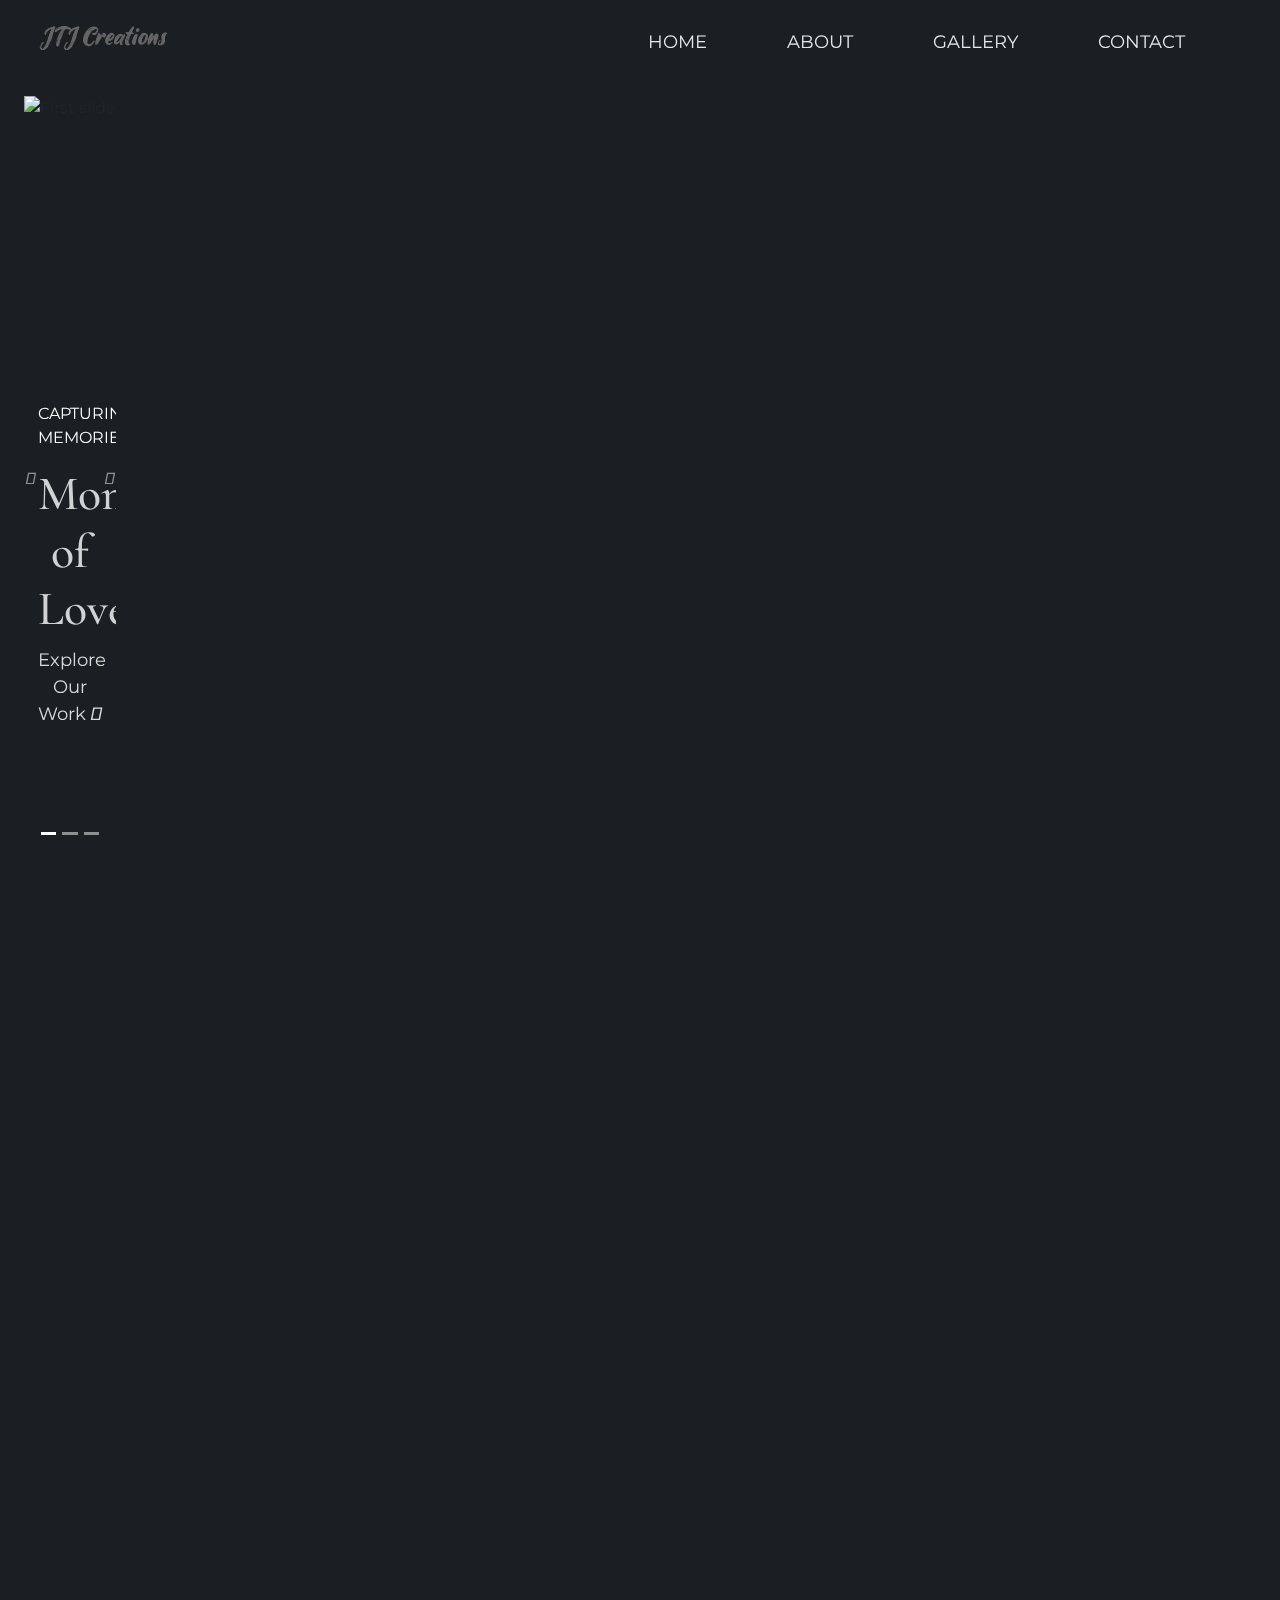
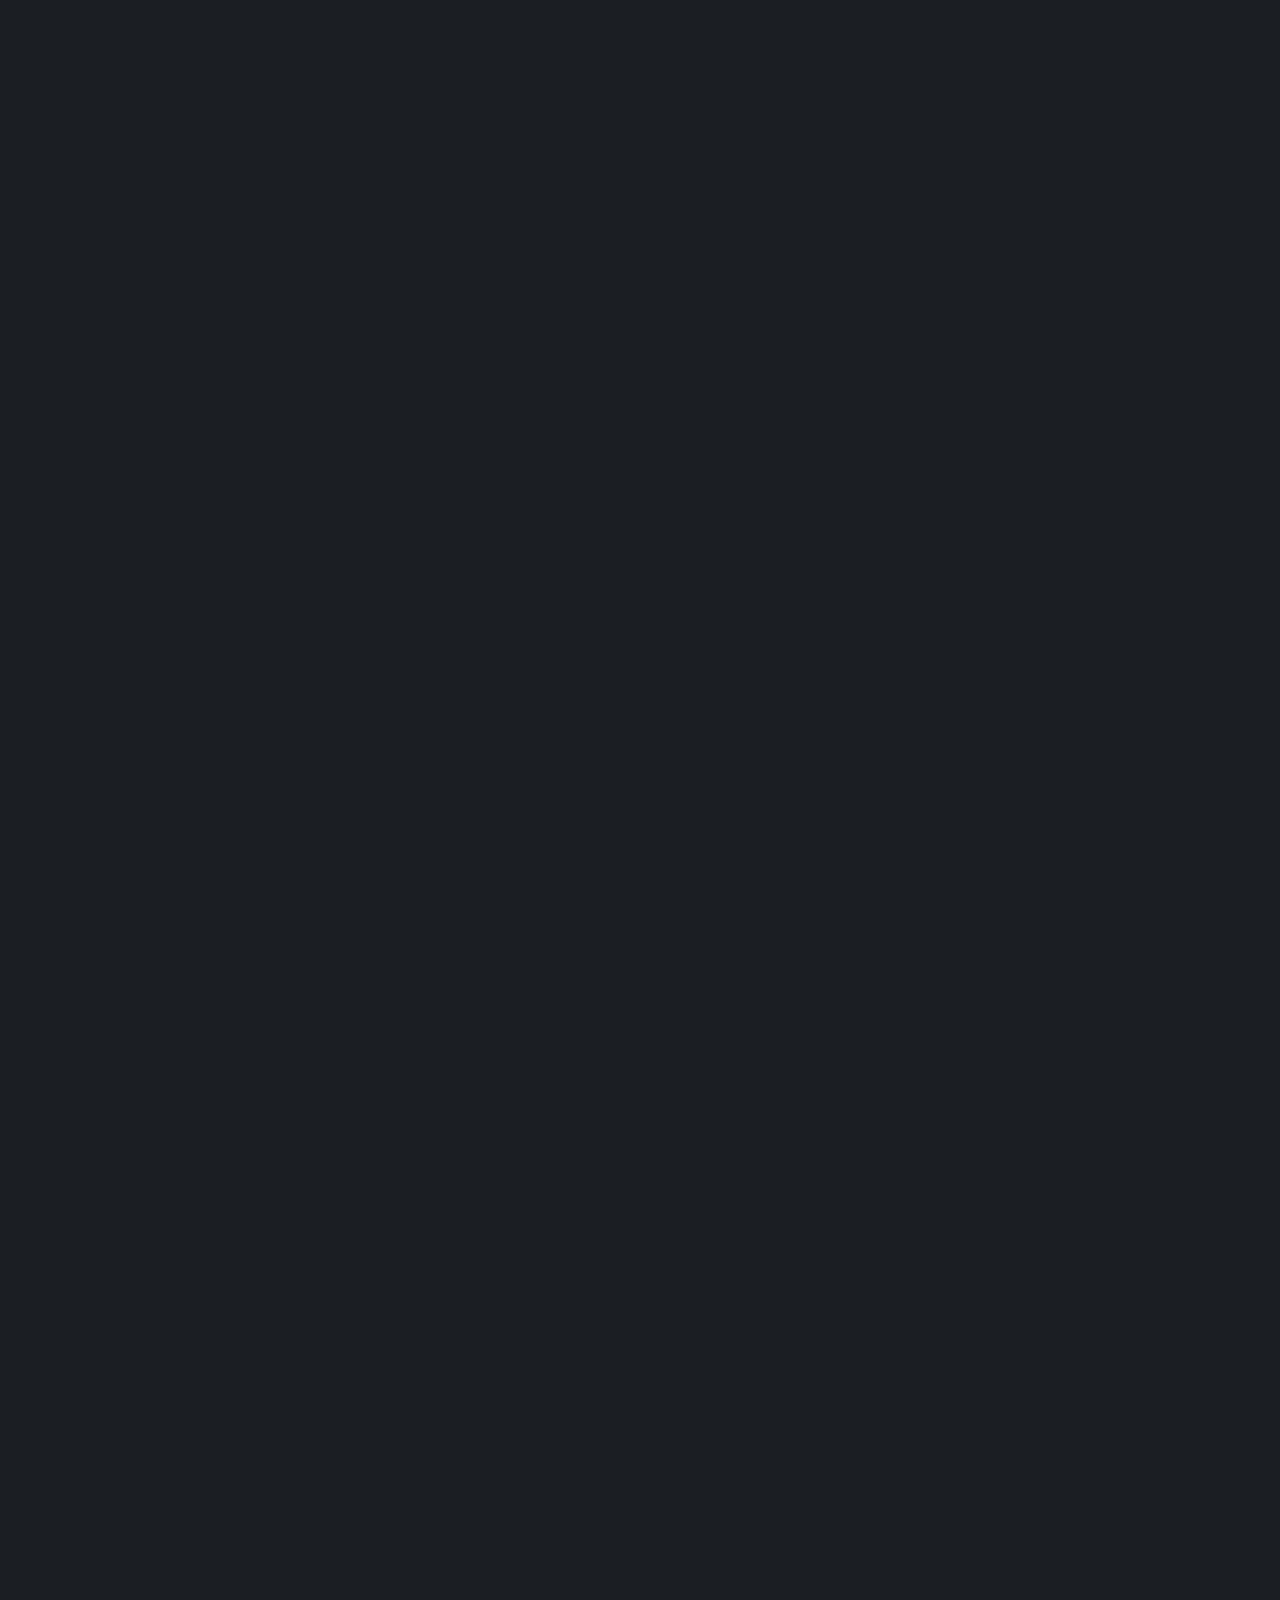
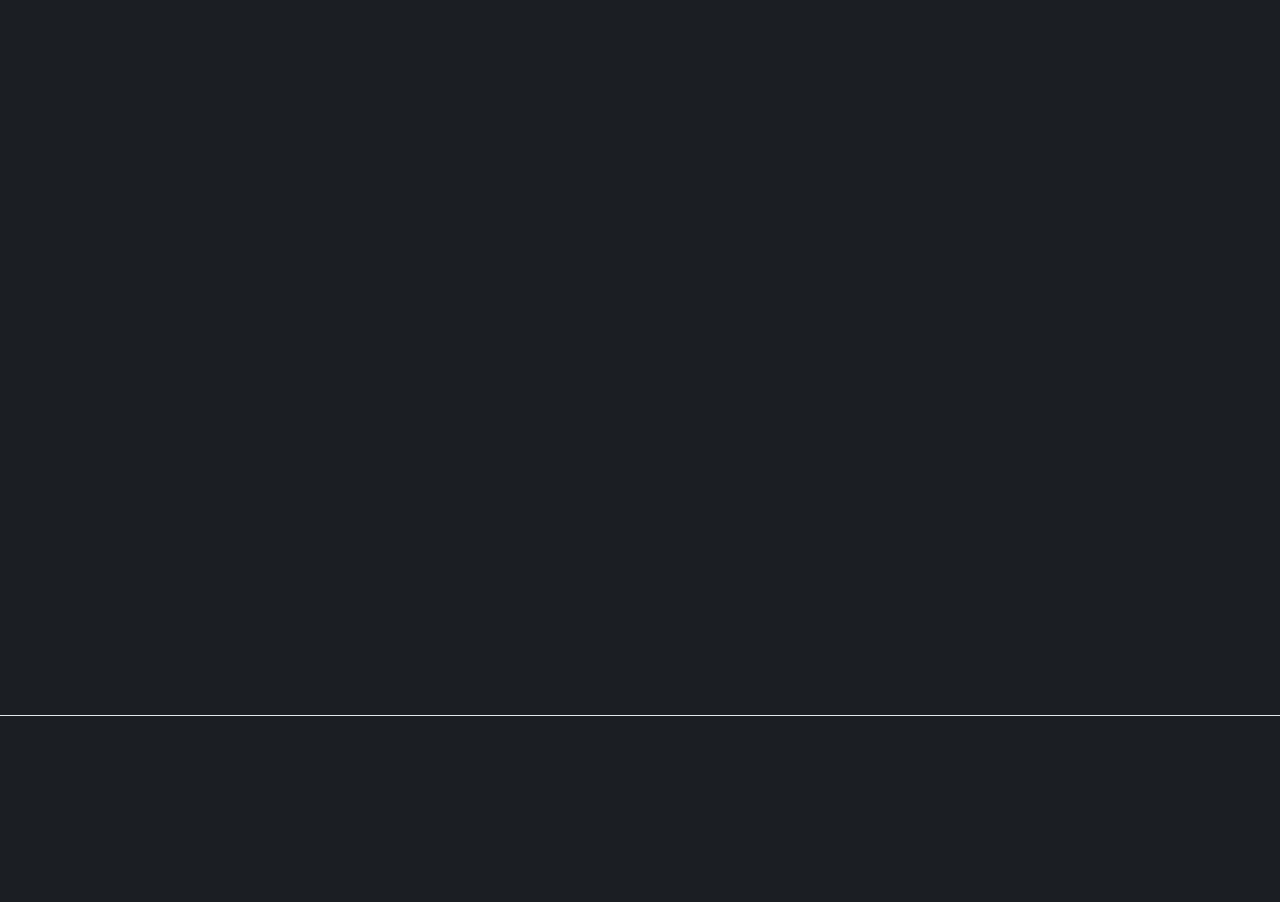
==== commit f2460476: "navbar and contact form update" ====
--- a/index.html
+++ b/index.html
@@ -25,6 +25,8 @@
 
     <link rel="stylesheet" href="css/variables.css">
 
+    <link rel="stylesheet" href="css/navbar.css">
+
     <!-- scroll revel animations style -->
     <link rel="stylesheet" type="text/css" href="scrollCue/scrollCue.css">
 
@@ -34,10 +36,11 @@
 </head>
 <body>
   
-    <header >
-        <div class="row head-jtj" id="navBar">
+    <!-- <header class="head-jtj" id="header">
+        <div class="container-fluid">
+          <div class="row">
             <div class="col-md-5 col-6 p-4">
-              <!-- <a href="index.html" style="text-decoration: none;"><img src="img/jtj-dark.png" width="auto" height="50" class="d-inline-block align-centre" style="margin-left: 1.5em;" alt="logo"></a> -->
+              <a href="index.html" style="text-decoration: none;"><img src="img/jtj-dark.png" width="auto" height="50" class="d-inline-block align-centre" style="margin-left: 1.5em;" alt="logo"></a> 
               <a href="index.html" style="text-decoration: none;"><img src="img/logo JTJ nav.png" width="auto" height="30" class="d-inline-block align-top" alt=""></a>
             </div>
 
@@ -67,7 +70,57 @@
             </div>
 
         </div>
-    </header>
+        </div>
+    </header> -->
+
+  <header id="header">
+      <div class="container-fluid nav-container">
+        <div class="logo">
+          <a href="index.html" style="text-decoration: none"
+            ><img
+              src="img/logo JTJ nav.png"
+              width="auto"
+              height="30"
+              class=""
+              alt=""
+          /></a>
+        </div>
+        <div class="navbar-nav">
+          <input
+            type="checkbox"
+            id="checkbox3"
+            class="checkbox3 visuallyHidden ham-btn"
+          />
+          <label for="checkbox3">
+            <div class="hamburger hamburger3">
+              <span class="bar bar1"></span>
+              <span class="bar bar2"></span>
+              <span class="bar bar3"></span>
+              <span class="bar bar4"></span>
+            </div>
+          </label>
+          <div class="navbar" id="navbar">
+            <nav>
+              <ul class="nav-list">
+                <li class="nav-item">
+                  <a href="#home" class="btn underline-anime first after nav-link">Home</a>
+                </li>
+                <li class="nav-item">
+                  <a href="#about" class="btn underline-anime first after nav-link">About</a>
+                </li>
+                <li class="nav-item">
+                  <a href="#gallery" class="btn underline-anime first after nav-link">Gallery</a>
+                </li>
+                <li class="nav-item">
+                  <a href="#contact" class="btn underline-anime first after nav-link">Contact</a>
+                </li>
+              </ul>
+            </nav>
+          </div>
+        </div>
+      </div>
+  </header>
+
 
   <div class="HomePage col-12" id="home">
     <section class="p-4 ">
@@ -81,7 +134,7 @@
           </ol>
           <div class="carousel-inner">
             <div class="carousel-item active">
-              <img class="d-block w-100" src="img/slider1.JPG" alt="First slide">
+              <img class="d-block w-100" src="img/slider1.jpg" alt="First slide">
               <div class="carousel-caption  d-md-block">
                 <p class="image-slider-p">CAPTURING MEMORIES</p>
                 <h6 class="image-slider-h6 d-md-block">Moments of Love</h6>
@@ -97,7 +150,7 @@
               </div>
             </div>
             <div class="carousel-item">
-              <img class="d-block w-100" src="img/slider5.JPG" alt="Third slide">
+              <img class="d-block w-100" src="img/slider5.jpg" alt="Third slide">
               <div class="carousel-caption d-md-block">
                 <p class="image-slider-p">CAPTURING MEMORIES</p>
                 <h6 class="image-slider-h6 d-md-block">Moments of Love</h6>
@@ -267,37 +320,63 @@
                                   <div class="controls">
                                       <div class="row">
                                           <div class="col-md-6">
-                                              <div class="form-group"> <label for="form_name">Firstname *</label> <input id="form_name" minlength="3" type="text" name="name" class="form-control" placeholder="Firstname" required="required" data-error="Firstname is required." onkeypress="return (event.charCode > 64 && event.charCode < 91) || (event.charCode > 96 && event.charCode < 123) || (event.charCode==32)"> </div>
+                                              <div class="form-group">
+                                                 <label for="form_name">Firstname *</label> 
+                                                 <input id="form_name" type="text" name="name" class="form-control" placeholder="Firstname" required="required" onkeyup="validateFirstname()">
+                                                 <span class="error-span" id="firstname-error"></span>
+                                              </div>
                                           </div>
                                           <div class="col-md-6">
-                                              <div class="form-group"> <label for="form_lastname">Lastname *</label> <input id="form_lastname"  type="text" name="surname" class="form-control" placeholder="Lastname" required="required" data-error="Lastname is required." onkeypress="return (event.charCode > 64 && event.charCode < 91) || (event.charCode > 96 && event.charCode < 123) || (event.charCode==32)"> </div>
+                                              <div class="form-group">
+                                                <label for="form_lastname">Lastname *</label>
+                                                <input id="form_lastname"  type="text" name="surname" class="form-control" placeholder="Lastname" required="required" onkeyup="validateLastname()">
+                                                <span class="error-span" id="lastname-error"></span>
+                                              </div>
                                           </div>
                                       </div>
                                       <div class="row">
                                           <div class="col-md-6">
-                                              <div class="form-group"> <label for="form_email">Email *</label> <input id="form_email" type="email" name="email" class="form-control" placeholder="you@example.com" required="required" data-error="Valid email is required."> </div>
+                                              <div class="form-group">
+                                                 <label for="form_email">Email *</label> 
+                                                 <input id="form_email" type="email" name="email" class="form-control" placeholder="you@example.com" required="required"
+                                                 onkeyup="validateEmail()"> 
+                                                 <span class="error-span" id="email-error"></span>
+                                              </div>
                                           </div>
                                           <div class="col-md-6">
                                               <div class="form-group"> <label for="form_need">Select a service *</label> 
-                                                <select id="form_need" name="need" class="form-control" required="required" data-error="Please specify your need.">
+                                                <select id="form_need" name="need" class="form-control" required="required"
+                                                onclick="validateService()">
                                                       <option value="" selected disabled>--Select Your Need--</option>
                                                       <option>Book an Event</option>
                                                       <option>Pricing & Packages</option>
                                                       <option>Equipments Used</option>
                                                       <option>Other</option>
-                                                  </select> </div>
+                                                  </select> 
+                                                  <span class="error-span" id="service-error"></span>
+                                                </div>
                                           </div>
                                       </div>
                                       <div class="row">
                                         <div class="col-md-6">
-                                            <div class="form-group"> <label for="form_mobile">Mobile No*</label> <input id="form_mobile" minlength="10" type="tel" pattern="[0-9]{3}[0-9]{3}[0-9]{4}" name="mobile" class="form-control" placeholder="888 888 8888 " required="required" data-error="Mobile No is required."> </div>
+                                            <div class="form-group">
+                                                <label for="form_mobile">Mobile No*</label>
+                                                <input id="form_mobile" type="tel" name="mobile" class="form-control" placeholder="+91 888 888 8888 " required="required" onkeyup="validateMobile()">
+                                                <span class="error-span" id="mobile-error"></span>
+                                              </div>
                                         </div>
                                     </div>
                                       <div class="row">
                                           <div class="col-md-12">
-                                              <div class="form-group"> <label for="form_message">Message *</label> <textarea id="form_message" name="message" class="form-control" placeholder="Write your message here." rows="4" required="required" data-error="Please, leave us a message."></textarea> </div>
+                                              <div class="form-group"> 
+                                                <label for="form_message">Message *</label>
+                                                <textarea id="form_message" name="message" class="form-control" placeholder="Write your message here." rows="4" required="required" onkeyup="validateMessage()"></textarea> 
+                                                <span class="error-span" id="message-error"></span>
+                                              </div>
                                           </div>
-                                          <div class="col-md-12"> <span><button type="submit" class="btn btn-send pt-2 btn-block ">Send Message <i class="fa-regular fa-paper-plane"></i></span></button> </div>
+                                          <div class="col-md-12"> <span><button type="submit" id="submit-btn" class="btn btn-send pt-2 btn-block " onclick=" return validateSubmit()">Send Message <i class="fa-regular fa-paper-plane"></i></span></button> 
+                                            <span class="error-span" id="submit-error"></span>
+                                          </div>
                                       </div>
                                   </div>
                               </form>
@@ -417,10 +496,12 @@
 
     <script src="https://code.jquery.com/jquery-3.6.0.js" integrity="sha256-H+K7U5CnXl1h5ywQfKtSj8PCmoN9aaq30gDh27Xc0jk=" crossorigin="anonymous"></script>
     
-    <script src="script.js"></script>
+    <script src="js/contact.js"></script>
+
+    <script src="js/script.js"></script>
 
     <!-- scroll revel animations script -->
     <script type="text/javascript" src="scrollCue/scrollCue.min.js"></script>
     <script>scrollCue.init();</script>
 </body>
-</html>+</html>
--- a/css/style.css
+++ b/css/style.css
@@ -23,57 +23,6 @@
   background: var(--bg-body);
 }
 
-.head-jtj {
-  position: fixed;
-  z-index: 2;
-  width: 100%;
-  background: var(--bg-body);
-  /* filter: blur(10px); */
-  transition: all 0.5s ease-in-out;
-}
-
-.head-jtj a h3 {
-  margin: 0px 25px;
-}
-
-.body-contents {
-  margin-top: 100px;
-}
-
-.nav-jtj {
-  font-size: 17px;
-  padding-right: 30px;
-}
-
-.nav-jtj li {
-  padding: 0px 20px;
-}
-
-/* .nav-jtj li:hover{
-    transform: scale(1.05);
-    transition-property: all;
-    transition-duration: 0.2s;
-    background-color: var(--color-primary);
-    border-radius: 5px;
-}*/
-
-.top-bar .navbar .nav-jtj li:hover a {
-  color: var(--color-light);
-}
-
-.top-bar .navbar .nav-jtj li a {
-  color: var(--color-light);
-}
-
-.top-bar .navbar button {
-  color: var(--color-light);
-}
-
-.nav-item {
-  font-weight: 500;
-  font-size: large;
-}
-
 #home {
   padding-bottom: 20px;
   min-height: 100%;
@@ -82,10 +31,6 @@
 .home-div {
   padding-bottom: 150px;
 }
-
-/* #home .body-contents img{
-    filter: drop-shadow(20px 20px 3px #0c0c0c);
-} */
 
 /* image slider style */
 .home-image-slider {
@@ -337,13 +282,29 @@
   color: var(--color-light);
 }
 
+.error-span {
+  color: #dc3545;
+  text-transform: capitalize;
+}
+
+.error-span i {
+  position: absolute;
+  top: min(45px, 50%);
+  right: -2%;
+  color: seagreen;
+}
+
+.error-span .fa-circle-xmark {
+  color: #dc3545;
+}
+
 /* Sending animation */
 
 #loading-wrapper {
   background: rgba(0, 0, 0, 0.26);
   height: 100%;
   width: 100%;
-  z-index: 2;
+  z-index: 999;
   position: fixed;
   top: 50%;
   left: 50%;
@@ -400,7 +361,7 @@
 .contact-popup {
   position: fixed;
   top: 50%;
-  z-index: 2;
+  z-index: 999;
   background-color: rgba(182, 182, 182, 0.493);
   height: 100%;
   width: 100%;
@@ -501,6 +462,7 @@
   position: fixed;
   top: 40vh;
   left: 0;
+  z-index: 2;
   background: var(--background-gradient-dark);
   border-radius: 10px;
   box-shadow: var(--box-shadow-small);
@@ -581,7 +543,7 @@
   bottom: 40px;
   right: 30px;
   border-radius: 30px;
-  z-index: 1;
+  z-index: 2;
 }
 
 .up-arrow .btn {
--- a/css/variables.css
+++ b/css/variables.css
@@ -14,6 +14,8 @@
   --box-shadow-small: 2px 2px 6px #171a1e, -2px -2px 6px #1f2328;
   --font-family: 'Montserrat', sans-serif;
   --font-family-head: 'Cormorant Garamond', serif;
+
+  --blur-color: rgba(0, 0, 0, 0.116);
 }
 
 [data-theme='dark'] {
@@ -27,4 +29,6 @@
   --box-shadow-small: 2px 2px 6px #d1d5d9, -2px -2px 6px #ffffff;
   --font-family: 'Montserrat', sans-serif;
   --font-family-head: 'Crimson Text', serif;
+
+  --blur-color: rgba(255, 255, 255, 0.116);
 }
--- a/css/navbar.css
+++ b/css/navbar.css
@@ -0,0 +1,205 @@
+#header {
+  position: fixed;
+  top: 0;
+  width: 100%;
+  z-index: 5;
+  transition: all 0.5s ease-in-out;
+}
+
+.nav-container {
+  padding: 0;
+  margin: 0;
+}
+
+.nav-container {
+  display: grid;
+  grid-template-columns: repeat(2, 1fr);
+  min-height: 10vh;
+  align-items: center;
+  background: var(--color-dark);
+}
+
+.navbar,
+.logo {
+  padding: 15px 0px;
+}
+
+#header .navbar-nav .navbar {
+  justify-content: end;
+  padding-right: 4rem;
+  position: relative;
+}
+
+.navbar .nav-list {
+  list-style: none;
+  display: flex;
+  justify-content: end;
+  gap: min(2rem, 2vh);
+}
+
+.navbar .nav-item {
+  padding: 0px 30px;
+}
+
+.navbar .nav-link {
+  line-height: 20px;
+  text-decoration: none;
+  color: var(--color-light);
+  font-size: 18px;
+  text-transform: uppercase;
+}
+
+.navbar .nav-link:focus {
+  box-shadow: none;
+}
+
+#header .navbar-nav > label > div {
+  position: absolute;
+  display: none;
+  z-index: 9;
+  right: 2rem;
+}
+
+@keyframes slideIn {
+  from {
+    transform: translateX(calc(80vw + 3rem));
+  }
+  to {
+    transform: translateX(0);
+  }
+}
+
+@keyframes slideOut {
+  from {
+    transform: translateX(0);
+  }
+  to {
+    transform: translateX(calc(80vw + 3rem));
+  }
+}
+
+#header .nav-container > label {
+  display: none;
+}
+
+@media only screen and (max-width: 800px) {
+  .nav-container {
+    align-items: flex-start;
+    background: none;
+    background: var(--color-dark);
+    height: 100px;
+  }
+
+  .logo {
+    padding-top: 2rem;
+  }
+
+  #header .navbar-nav > label > div {
+    display: block;
+  }
+
+  .navbar {
+    animation: slideOut 0.5s ease-out forwards;
+    background: var(--blur-color);
+    -webkit-backdrop-filter: blur(5px);
+    backdrop-filter: blur(10px);
+    max-height: 100px;
+  }
+  .nav-list {
+    flex-direction: column;
+    align-items: center;
+  }
+  .navbar .nav-item {
+    padding-top: 20px;
+  }
+
+  .checkbox3:checked ~ .navbar {
+    min-height: 100vh;
+    animation: slideIn 0.5s ease-out forwards;
+  }
+}
+
+/* HAMBURGER */
+
+.hamburger3 .bar1 {
+  transform-origin: -10%;
+}
+
+.hamburger3 .bar4 {
+  transform-origin: -10%;
+}
+
+.checkbox3:checked + label > .hamburger3 > .bar1 {
+  transform: rotate(45deg);
+  height: 3px;
+  width: 20px;
+}
+
+.checkbox3:checked + label > .hamburger3 > .bar3 {
+  transform: rotate(45deg);
+  height: 3px;
+  background-color: transparent;
+}
+
+.checkbox3:checked + label > .hamburger3 > .bar2 {
+  transform: rotate(-45deg);
+  height: 3px;
+  background-color: transparent;
+}
+
+.checkbox3:checked + label > .hamburger3 > .bar4 {
+  transform: rotate(-45deg);
+  height: 3px;
+  width: 20px;
+}
+
+/* GENERAL STYLES */
+.visuallyHidden {
+  position: absolute;
+  overflow: hidden;
+  clip: rect(0 0 0 0);
+  height: 1px;
+  width: 1px;
+  margin: -1px;
+  padding: 0;
+  border: 0;
+}
+
+.hamburger {
+  z-index: 99;
+  margin: 0 auto;
+  margin-top: 2rem;
+  width: 20px;
+  height: 20px;
+  position: absolute;
+  right: 2rem;
+  cursor: pointer;
+}
+
+.hamburger .bar {
+  padding: 0;
+  width: 20px;
+  height: 4px;
+  background-color: var(--color-light);
+  display: block;
+  border-radius: 4px;
+  transition: all 0.4s ease-in-out;
+  position: absolute;
+}
+
+.bar1 {
+  top: 0;
+}
+
+.bar2,
+.bar3 {
+  top: 0.5rem;
+}
+
+/* .bar3 {
+  right: 0;
+} */
+
+.bar4 {
+  bottom: 0;
+}
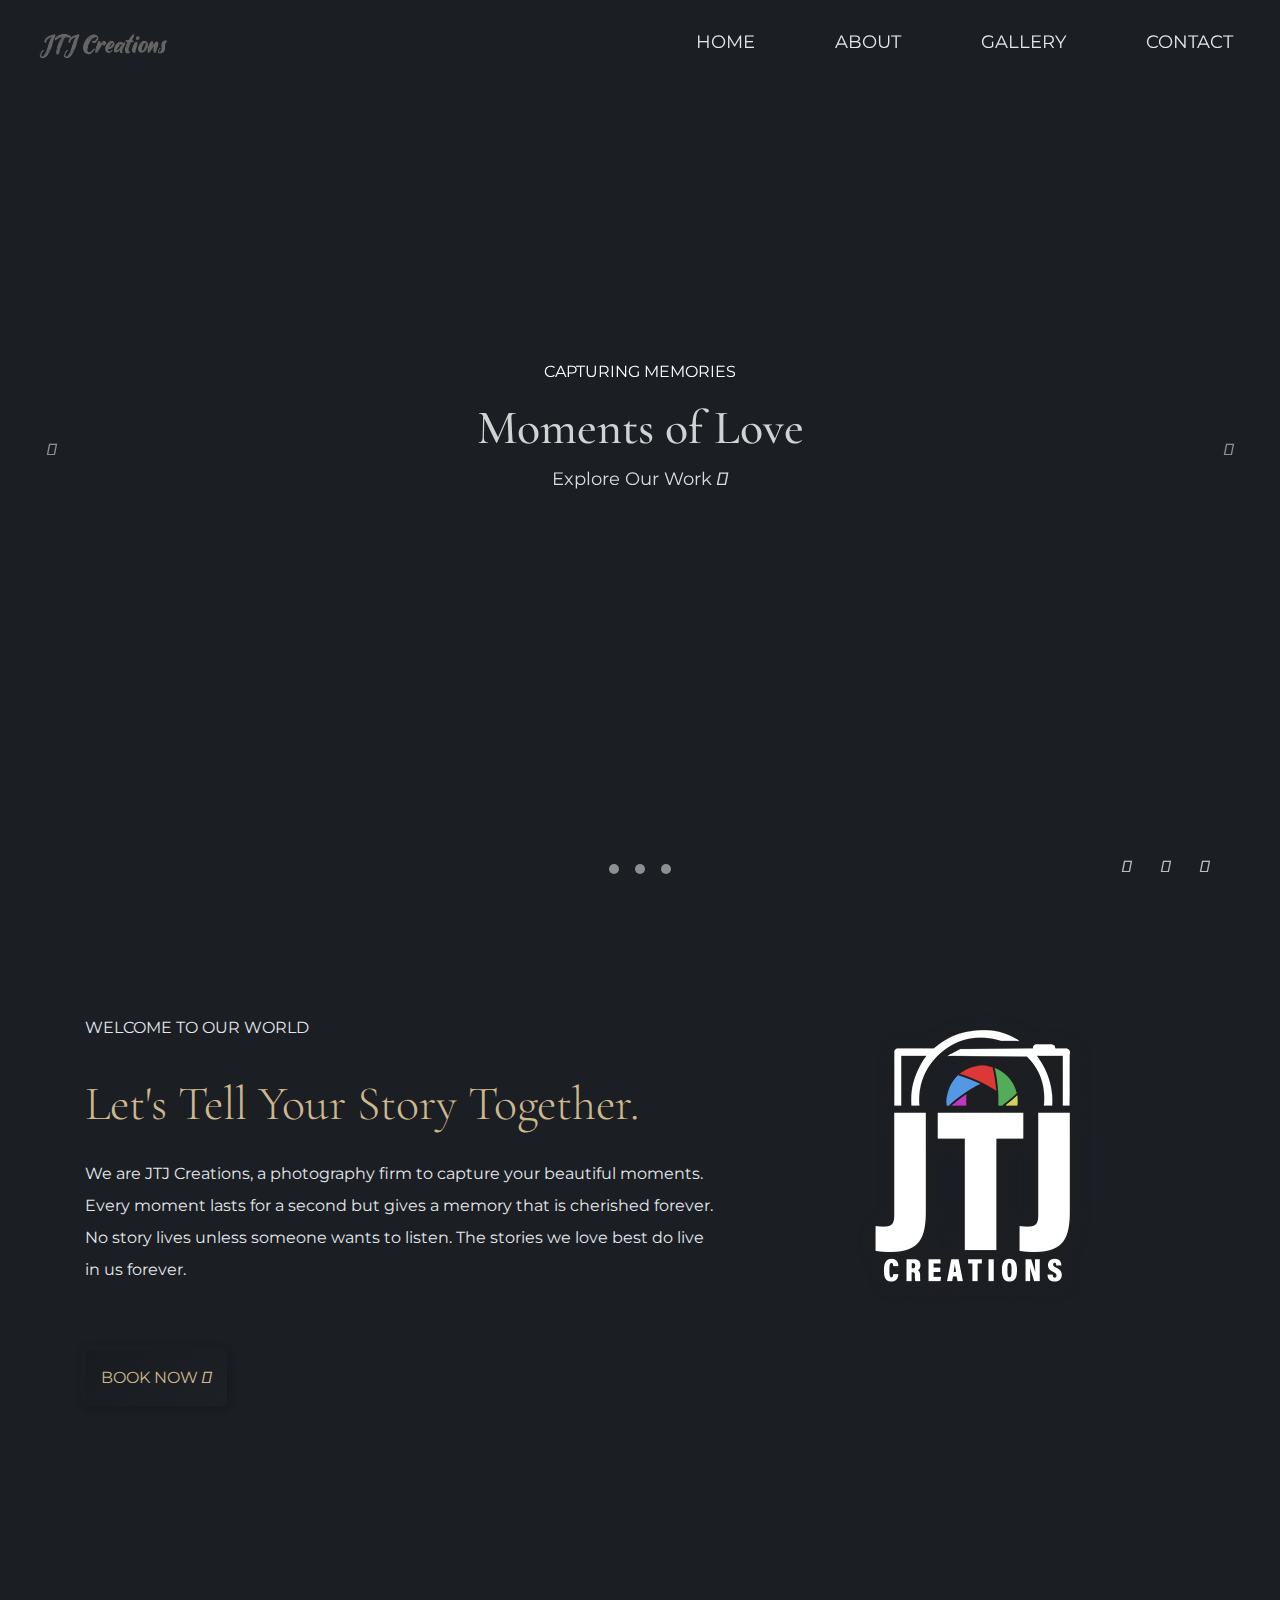
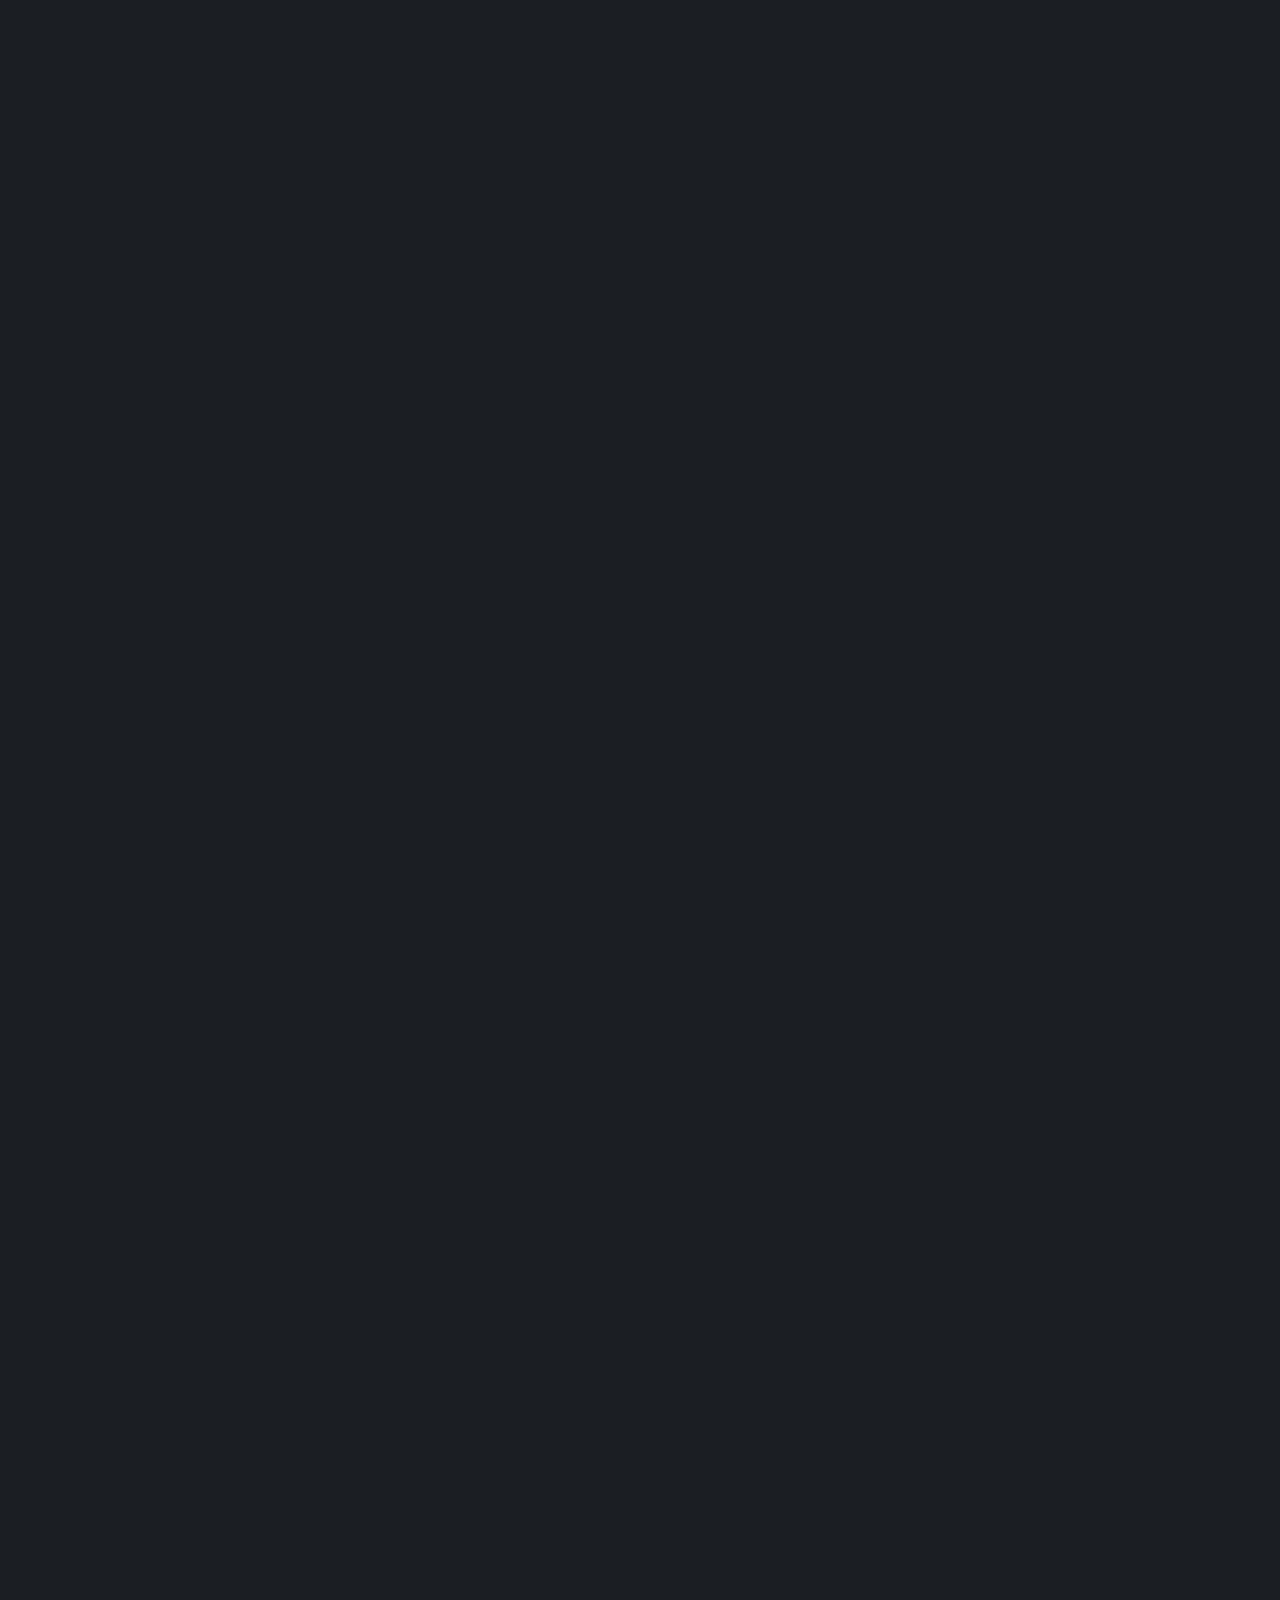
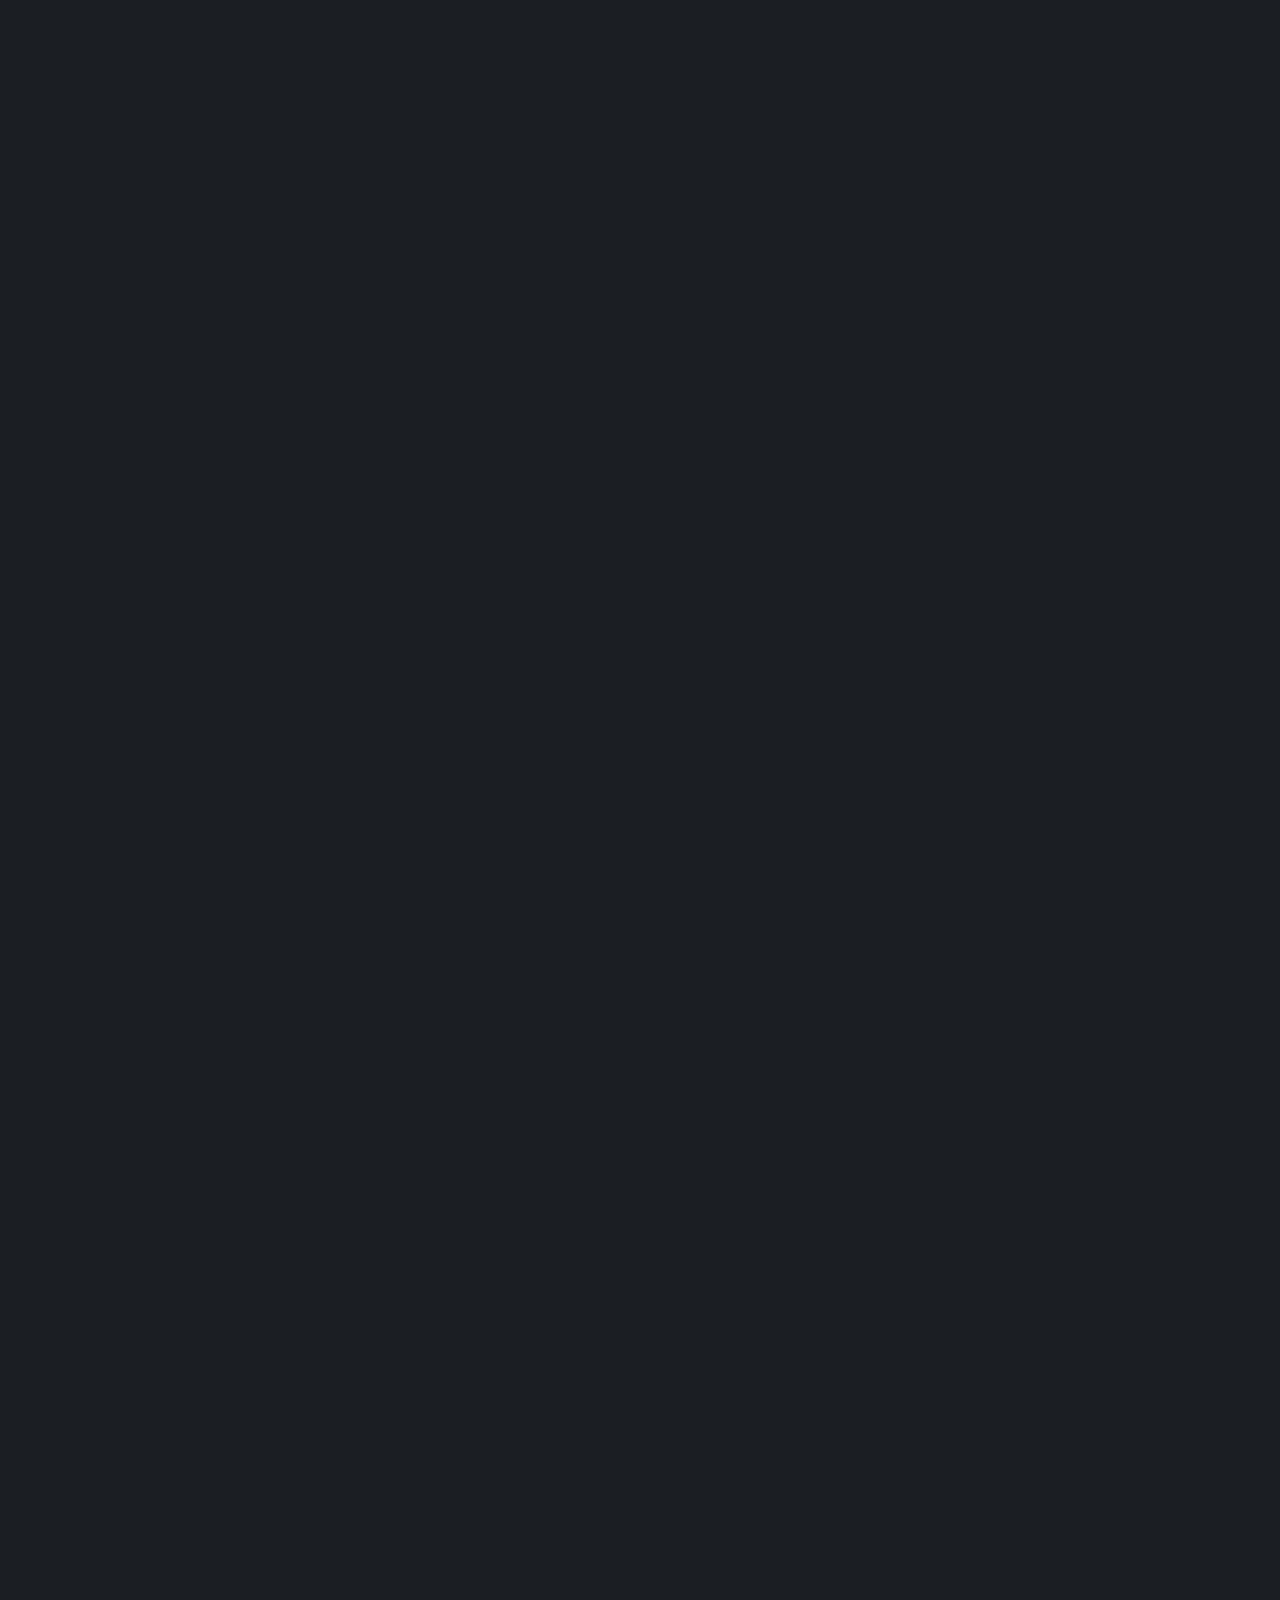
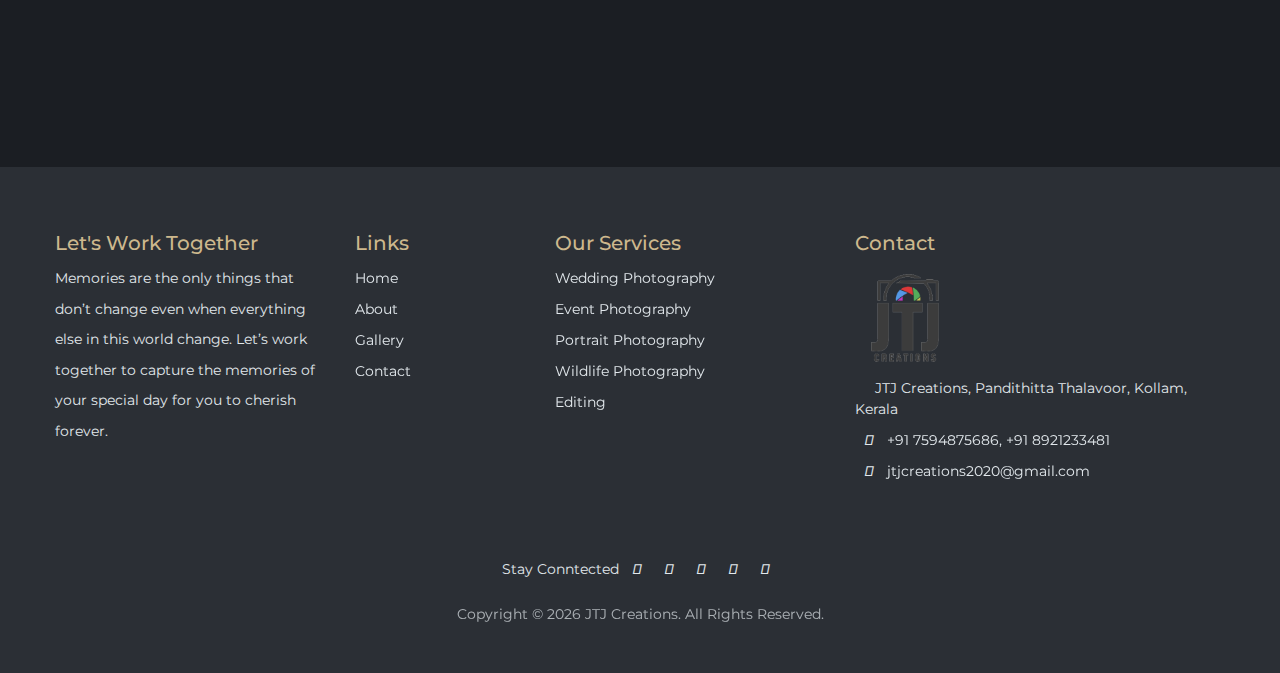
==== commit 941dae53: "hero section and footer update" ====
--- a/index.html
+++ b/index.html
@@ -1,42 +1,52 @@
 <!DOCTYPE html>
 <html lang="en">
+
 <head>
-    <meta charset="UTF-8">
-    <meta http-equiv="X-UA-Compatible" content="IE=edge">
-    <meta name="viewport" content="width=device-width, initial-scale=1.0">
-    <title>JTJ Creations</title>
-    
-    <link rel="stylesheet" href="css/style.css">
-
-    <link rel="icon" href="img/jtj-dark.png">
-
-    <link rel="stylesheet" href="https://maxcdn.bootstrapcdn.com/bootstrap/4.0.0/css/bootstrap.min.css" integrity="sha384-Gn5384xqQ1aoWXA+058RXPxPg6fy4IWvTNh0E263XmFcJlSAwiGgFAW/dAiS6JXm" crossorigin="anonymous">
-
-    <script src="https://ajax.googleapis.com/ajax/libs/jquery/3.5.1/jquery.min.js"></script>
-
-    <link rel="stylesheet" href="https://stackpath.bootstrapcdn.com/bootstrap/4.1.3/css/bootstrap.min.css" integrity="sha384-MCw98/SFnGE8fJT3GXwEOngsV7Zt27NXFoaoApmYm81iuXoPkFOJwJ8ERdknLPMO" crossorigin="anonymous">
-    <link rel="stylesheet" href="https://cdnjs.cloudflare.com/ajax/libs/baguettebox.js/1.10.0/baguetteBox.min.css" />
-    
-    <link rel="stylesheet" href="https://cdnjs.cloudflare.com/ajax/libs/font-awesome/4.7.0/css/font-awesome.min.css">
-
-    <link rel="stylesheet" href="css/imggallerystyle.css">
-
-    <link rel="stylesheet" href="css/button.css">
-
-    <link rel="stylesheet" href="css/variables.css">
-
-    <link rel="stylesheet" href="css/navbar.css">
-
-    <!-- scroll revel animations style -->
-    <link rel="stylesheet" type="text/css" href="scrollCue/scrollCue.css">
-
-    <!-- font awsome -->
-    <link rel="stylesheet" href="https://cdnjs.cloudflare.com/ajax/libs/font-awesome/6.2.0/css/all.min.css" integrity="sha512-xh6O/CkQoPOWDdYTDqeRdPCVd1SpvCA9XXcUnZS2FmJNp1coAFzvtCN9BmamE+4aHK8yyUHUSCcJHgXloTyT2A==" crossorigin="anonymous" referrerpolicy="no-referrer" />
+  <meta charset="UTF-8">
+  <meta http-equiv="X-UA-Compatible" content="IE=edge">
+  <meta name="viewport" content="width=device-width, initial-scale=1.0">
+  <title>JTJ Creations</title>
+
+  <link rel="stylesheet" href="css/style.css">
+
+  <!-- favicon -->
+  <link rel="icon" media="(prefers-color-scheme: light)" href="img/jtj dark.png">
+  <link rel="icon" media="(prefers-color-scheme: dark)" href="img/jtj.png">
+
+  <link rel="stylesheet" href="https://maxcdn.bootstrapcdn.com/bootstrap/4.0.0/css/bootstrap.min.css"
+    integrity="sha384-Gn5384xqQ1aoWXA+058RXPxPg6fy4IWvTNh0E263XmFcJlSAwiGgFAW/dAiS6JXm" crossorigin="anonymous">
+
+  <script src="https://ajax.googleapis.com/ajax/libs/jquery/3.5.1/jquery.min.js"></script>
+
+  <link rel="stylesheet" href="https://stackpath.bootstrapcdn.com/bootstrap/4.1.3/css/bootstrap.min.css"
+    integrity="sha384-MCw98/SFnGE8fJT3GXwEOngsV7Zt27NXFoaoApmYm81iuXoPkFOJwJ8ERdknLPMO" crossorigin="anonymous">
+  <link rel="stylesheet" href="https://cdnjs.cloudflare.com/ajax/libs/baguettebox.js/1.10.0/baguetteBox.min.css" />
+
+  <link rel="stylesheet" href="https://cdnjs.cloudflare.com/ajax/libs/font-awesome/4.7.0/css/font-awesome.min.css">
+
+  <link rel="stylesheet" href="css/imggallerystyle.css">
+
+  <link rel="stylesheet" href="css/button.css">
+
+  <link rel="stylesheet" href="css/variables.css">
+
+  <link rel="stylesheet" href="css/navbar.css">
+
+  <!-- scroll revel animations style -->
+  <link rel="stylesheet" type="text/css" href="scrollCue/scrollCue.css">
+
+  <!-- font awsome -->
+  <link rel="stylesheet" href="https://cdnjs.cloudflare.com/ajax/libs/font-awesome/6.2.0/css/all.min.css"
+    integrity="sha512-xh6O/CkQoPOWDdYTDqeRdPCVd1SpvCA9XXcUnZS2FmJNp1coAFzvtCN9BmamE+4aHK8yyUHUSCcJHgXloTyT2A=="
+    crossorigin="anonymous" referrerpolicy="no-referrer" />
+
+  <link rel="stylesheet" href="https://cdn.jsdelivr.net/npm/bootstrap-icons@1.10.3/font/bootstrap-icons.css">
 
 </head>
+
 <body>
-  
-    <!-- <header class="head-jtj" id="header">
+
+  <!-- <header class="head-jtj" id="header">
         <div class="container-fluid">
           <div class="row">
             <div class="col-md-5 col-6 p-4">
@@ -74,127 +84,161 @@
     </header> -->
 
   <header id="header">
-      <div class="container-fluid nav-container">
-        <div class="logo">
-          <a href="index.html" style="text-decoration: none"
-            ><img
-              src="img/logo JTJ nav.png"
-              width="auto"
-              height="30"
-              class=""
-              alt=""
-          /></a>
-        </div>
-        <div class="navbar-nav">
-          <input
-            type="checkbox"
-            id="checkbox3"
-            class="checkbox3 visuallyHidden ham-btn"
-          />
-          <label for="checkbox3">
-            <div class="hamburger hamburger3">
-              <span class="bar bar1"></span>
-              <span class="bar bar2"></span>
-              <span class="bar bar3"></span>
-              <span class="bar bar4"></span>
-            </div>
-          </label>
-          <div class="navbar" id="navbar">
-            <nav>
-              <ul class="nav-list">
-                <li class="nav-item">
-                  <a href="#home" class="btn underline-anime first after nav-link">Home</a>
-                </li>
-                <li class="nav-item">
-                  <a href="#about" class="btn underline-anime first after nav-link">About</a>
-                </li>
-                <li class="nav-item">
-                  <a href="#gallery" class="btn underline-anime first after nav-link">Gallery</a>
-                </li>
-                <li class="nav-item">
-                  <a href="#contact" class="btn underline-anime first after nav-link">Contact</a>
-                </li>
-              </ul>
-            </nav>
-          </div>
-        </div>
-      </div>
+    <div class="container-fluid nav-container">
+      <div class="logo">
+        <a href="index.html" style="text-decoration: none"><img src="img/logo JTJ nav.png" width="auto" height="30"
+            class="" alt="" /></a>
+      </div>
+      <div class="navbar-nav">
+        <input type="checkbox" id="checkbox3" class="checkbox3 visuallyHidden ham-btn" />
+        <label for="checkbox3">
+          <div class="hamburger hamburger3">
+            <span class="bar bar1"></span>
+            <span class="bar bar2"></span>
+            <span class="bar bar3"></span>
+            <span class="bar bar4"></span>
+          </div>
+        </label>
+        <div class="navbar" id="navbar">
+          <nav>
+            <ul class="nav-list">
+              <li class="nav-item btn underline-anime first after">
+                <a href="#home" class="nav-link">Home</a>
+              </li>
+              <li class="nav-item btn underline-anime first after">
+                <a href="#about" class="nav-link">About</a>
+              </li>
+              <li class="nav-item btn underline-anime first after">
+                <a href="#gallery" class="nav-link">Gallery</a>
+              </li>
+              <li class="nav-item btn underline-anime first after">
+                <a href="#contact" class="nav-link">Contact</a>
+              </li>
+            </ul>
+          </nav>
+        </div>
+      </div>
+    </div>
   </header>
 
 
   <div class="HomePage col-12" id="home">
-    <section class="p-4 ">
-    <div class="row">
-      <div class="home-image-slider">
-        <div id="carouselExampleIndicators" class="carousel slide" data-ride="carousel">
-          <ol class="carousel-indicators">
-            <li data-target="#carouselExampleIndicators" data-slide-to="0" class="active"></li>
-            <li data-target="#carouselExampleIndicators" data-slide-to="1"></li>
-            <li data-target="#carouselExampleIndicators" data-slide-to="2"></li>
-          </ol>
-          <div class="carousel-inner">
-            <div class="carousel-item active">
-              <img class="d-block w-100" src="img/slider1.jpg" alt="First slide">
-              <div class="carousel-caption  d-md-block">
-                <p class="image-slider-p">CAPTURING MEMORIES</p>
-                <h6 class="image-slider-h6 d-md-block">Moments of Love</h6>
-                <a href="#gallery" class="image-slider-link underline-anime first after">Explore Our Work <i class="fa-solid fa-angle-right"></i></a>
-              </div>
-            </div>
-            <div class="carousel-item">
-              <img class="d-block w-100" src="img/slider2.JPG" alt="Second slide">
-              <div class="carousel-caption  d-md-block">
-                <p class="image-slider-p">CAPTURING MEMORIES</p>
-                <h6 class="image-slider-h6 d-md-block">Moments of Love</h6>
-                <a href="#gallery" class="image-slider-link underline-anime first after">Explore Our Work <i class="fa-solid fa-angle-right"></i></a>
-              </div>
-            </div>
-            <div class="carousel-item">
-              <img class="d-block w-100" src="img/slider5.jpg" alt="Third slide">
-              <div class="carousel-caption d-md-block">
-                <p class="image-slider-p">CAPTURING MEMORIES</p>
-                <h6 class="image-slider-h6 d-md-block">Moments of Love</h6>
-                <a href="#gallery" class="image-slider-link underline-anime first after">Explore Our Work <i class="fa-solid fa-angle-right"></i></a>
-              </div>
-            </div>
-          </div>
-          <a class="carousel-control-prev" href="#carouselExampleIndicators" role="button" data-slide="prev">
-            <i class="fas fa-chevron-left"></i>
-          </a>
-          <a class="carousel-control-next" href="#carouselExampleIndicators" role="button" data-slide="next">
-            <i class="fas fa-chevron-right"></i>
-          </a>
-        </div>
-    </div>
-    </div>
+    <section class=" ">
+      <div class="row">
+        <div class="home-image-slider">
+          <div id="carouselExampleIndicators" class="carousel slide" data-ride="carousel" data-touch="true">
+            <ol class="carousel-indicators">
+              <li class="carousel-slide-btn" data-target="#carouselExampleIndicators" data-slide-to="0" class="active">
+              </li>
+              <li class="carousel-slide-btn" data-target="#carouselExampleIndicators" data-slide-to="1"></li>
+              <li class="carousel-slide-btn" data-target="#carouselExampleIndicators" data-slide-to="2"></li>
+              <span class="carousel-icons-span d-none d-sm-inline-block">
+                <a class="btn carousel_icon" href="https://www.facebook.com/profile.php?id=100076379604525"
+                  role="button">
+                  <i class="fa-brands fa-facebook-f"></i>
+                </a>
+                <a class="btn carousel_icon" href="https://www.instagram.com/jtjcreations_" role="button">
+                  <i class="fa-brands fa-instagram"></i>
+                </a>
+                <a class="btn carousel_icon" href="https://www.youtube.com/channel/UCSGZLWjrl5dWbQuM_GJ0-9g"
+                  role="button">
+                  <i class="fa-brands fa-youtube"></i>
+                </a>
+              </span>
+            </ol>
+            <div class="carousel-inner">
+              <div class="carousel-item active">
+                <img class="d-block w-100" src="img/slider1.jpg" alt="First slide">
+                <div class="carousel-caption  d-md-block">
+                  <p class="image-slider-p">CAPTURING MEMORIES</p>
+                  <h6 class="image-slider-h6 d-md-block">Moments of Love</h6>
+                  <a href="#gallery" class="image-slider-link underline-anime first after">Explore Our Work <i
+                      class="fa-solid fa-angle-right"></i></a>
+                </div>
+              </div>
+              <div class="carousel-item">
+                <img class="d-block w-100" src="img/slider2.JPG" alt="Second slide">
+                <div class="carousel-caption  d-md-block">
+                  <p class="image-slider-p">CAPTURING MEMORIES</p>
+                  <h6 class="image-slider-h6 d-md-block">Moments of Love</h6>
+                  <a href="#gallery" class="image-slider-link underline-anime first after">Explore Our Work <i
+                      class="fa-solid fa-angle-right"></i></a>
+                </div>
+              </div>
+              <div class="carousel-item">
+                <img class="d-block w-100" src="img/slider5.jpg" alt="Third slide">
+                <div class="carousel-caption d-md-block">
+                  <p class="image-slider-p">CAPTURING MEMORIES</p>
+                  <h6 class="image-slider-h6 d-md-block">Moments of Love</h6>
+                  <a href="#gallery" class="image-slider-link underline-anime first after">Explore Our Work <i
+                      class="fa-solid fa-angle-right"></i></a>
+                </div>
+              </div>
+            </div>
+            <a class="carousel-control-prev" href="#carouselExampleIndicators" role="button" data-slide="prev">
+              <i class="fas fa-chevron-left"></i>
+            </a>
+            <a class="carousel-control-next" href="#carouselExampleIndicators" role="button" data-slide="next">
+              <i class="fas fa-chevron-right"></i>
+            </a>
+          </div>
+        </div>
+      </div>
     </section>
 
-    <section id="name-logo">
+    <section id="hero">
       <div class="container">
         <div class="row">
-          <div class="col-12 text-center pt-5" data-cues="slideInLeft" data-duration="500">
-              <img src="./img/logo JTJ nav.png" class="img-fluid logo" alt="JTJ Cretions Logo">
-              <p class="logo-p"><span style="color: var(--color-primary);">Photography & Editing, </span> Thalavoor, Kollam, Kerala</p>
-              <br>
-              <p class="logo-p"`>- Creating Wonderful Moments -</p>
-              <div class="pt-5 all-icons">
-                <a class="btn social_icon" href="https://www.facebook.com/profile.php?id=100076379604525" role="button">
-                  <i class="fa-brands fa-facebook-f"></i>
-                </a>
-                <a class="btn social_icon" href="https://www.instagram.com/jtjcreations_" role="button">
-                  <i class="fa-brands fa-instagram"></i>
-                </a>
-                <a class="btn social_icon" href="https://www.youtube.com/channel/UCSGZLWjrl5dWbQuM_GJ0-9g" role="button">
-                  <i class="fa-brands fa-youtube"></i>
-                </a>
-              </div>
+          <div class="col-md-7">
+            <div class="hero-container">
+              <p>WELCOME TO OUR WORLD</p>
+              <h1 class="font-cormorant hero-name-span">
+                Let's tell your story together.
+              </h1>
+              <p>We are JTJ Creations, a photography firm to capture your beautiful moments. Every moment lasts for a
+                second but gives a memory that is cherished forever. No
+                story lives unless
+                someone wants to listen. The stories we love best do live in us forever.</p>
+              <a href="#contact" class="book-now">BOOK NOW <i class="fa-solid fa-angle-right"></i></a>
+            </div>
+          </div>
+          <div class="col-md-5 d-flex justify-content-around">
+            <div class="hero-logo">
+              <img src="img/jtj.png" alt="Logo JTJ Creations">
+            </div>
+          </div>
+        </div>
+        <div class="row hero-icons-row" data-cues="slideInLeft">
+          <div class="col-md-12 col-lg-6">
+            <h6>FIND US</h6>
+            <div class="all-icons software-icons-container">
+              <a class="btn social_icon" href="https://www.facebook.com/profile.php?id=100076379604525" role="button">
+                <i class="fa-brands fa-facebook-f"></i>
+              </a>
+              <a class="btn social_icon" href="https://www.instagram.com/jtjcreations_" role="button">
+                <i class="fa-brands fa-instagram"></i>
+              </a>
+              <a class="btn social_icon" href="https://www.youtube.com/channel/UCSGZLWjrl5dWbQuM_GJ0-9g" role="button">
+                <i class="fa-brands fa-youtube"></i>
+              </a>
+            </div>
+          </div>
+          <div class="col-md-12 col-lg-6">
+            <h6>BEST SKILLS ON</h6>
+            <div class="software-icons-container">
+              <span><img class="software-icon" src="test files/icons/photoshop.png" alt=""></span>
+              <span><img class="software-icon" src="test files/icons/Illustrator.png" alt=""></span>
+              <span><img class="software-icon" src="test files/icons/lightroom.png" alt=""></span>
+              <span><img class="software-icon" src="test files/icons/premierepro.png" alt=""></span>
+              <span><img class="software-icon" src="test files/icons/filmora.png" alt=""></span>
+            </div>
           </div>
         </div>
       </div>
     </section>
-  
+
     <section class="p-5" id="about">
-    
+
       <div class="container about">
         <div data-cues="slideInLeft">
           <h6 class="text-center sub-head">ABOUT</h6>
@@ -205,15 +249,19 @@
             <img src="./img/about.jpg" class="img-fluid" alt="">
           </div>
           <div class="col-md-6">
-            <h1 class="about-desc-h1 font-cormorant">Hi there,<br> We are JTJ Creations,<br>A photography firm based in Kollam, Kerala</h1>
-            <p class="text-justify pt-4 about-desc">
-               We capture your beautiful moments so that you can re-live the moments again and again.
-               Every moment we live is a first time experience for us, a snapshot keeps those moments form running away. We are making photographs to understand what our lives mean to us.
-               For us photography will never be a profession, it's always a passion which includes a lot of hardwork and skills. 
+            <h1 class="about-desc-h1 font-cormorant">Hi there,<br> We are JTJ Creations,<br>A photography firm based in
+              Kollam, Kerala</h1>
+            <p class=" pt-4 about-desc">
+              We capture your beautiful moments so that you can re-live the moments again and again.
+              Every moment we live is a first time experience for us, a snapshot keeps those moments form running away.
+              We are making photographs to understand what our lives mean to us.
+              For us photography will never be a profession, it's always a passion which includes a lot of hardwork and
+              skills.
             </p>
             <div class="row">
               <div class="col-md-12 col-lg-6">
-                <a href="#contact" class="about-button"><button class="btn" type="button">GET IN TOUCH <i class="fa-solid fa-angle-right"></i></button></a>
+                <a href="#contact" class="about-button"><button class="btn" type="button">GET IN TOUCH <i
+                      class="fa-solid fa-angle-right"></i></button></a>
               </div>
               <div class="col-md-12 col-lg-6">
                 <a class="btn about-icons" href="https://www.facebook.com/profile.php?id=100076379604525" role="button">
@@ -231,14 +279,63 @@
         </div>
       </div>
     </section>
-    
+
     <section class="gallery-block cards-gallery img-jtj" id="gallery">
       <div class="container gallery">
-        <div class="heading"  data-cues="slideInLeft" >
+        <div class="heading" data-cues="slideInLeft">
           <h6 class="sub-head">OUR PORTFOLIO</h6>
           <h1 class="font-cormorant">GALLERY</h1>
         </div>
-        <div class="row" data-cues="fadeIn" data-duration=1000>
+
+        <div class="row gallery-row" data-cues="slideInLeft">
+          <div class="col-md-5 col-lg-4">
+            <a class="lightbox" href="gallery-links/albums.html"><img src="img/album.jpg" alt="Baptism Images"
+                class="card-img-top"></a>
+          </div>
+          <div class="col-md-7 col-lg-8">
+            <h3 class="font-cormorant gallery-h3">Album & Editing</h3>
+            <p class="gallery-p">When a moment in front of me appears to be particularly special, whether it be by
+              beauty or experience, I capture it. I usually find a reason to justify taking that photo - symmetry, or
+              color or contrast - and it's my hope that my photography sheds light onto what I see and do on a daily
+              basis.</p>
+            <a href="gallery-links/albums.html" class="gallery-btn btn underline-anime first after">Load more Images <i
+                class="fa-solid fa-angle-right"></i></a>
+          </div>
+        </div>
+
+        <div class="row gallery-row" data-cues="slideInRight">
+          <div class="col-md-7 col-lg-8 order-2">
+            <h3 class="font-cormorant gallery-h3">Latest Works & Events</h3>
+            <p class="gallery-p">The golden rule is work fast. As for framing, composition, focus – this is no time to
+              start asking yourself questions: you just have to trust your intuition and the sharpness of your
+              reflexes.Imagination is the beginning of creation. You imagine what you desire, you will what you imagine,
+              and at last, you create what you will</p>
+            <a href="gallery-links/events.html" class="gallery-btn btn underline-anime first after">Load more Images <i
+                class="fa-solid fa-angle-right"></i></a>
+          </div>
+          <div class="col-md-5 col-lg-4 order-md-2">
+            <a class="lightbox" href="gallery-links/events.html"><img src="img/events.jpg" alt="Weddding Images"
+                class="card-img-top"></a>
+          </div>
+        </div>
+
+        <div class="row gallery-row" data-cues="slideInLeft">
+          <div class="col-md-5 col-lg-4">
+            <a class="lightbox" href="gallery-links/nature.html"><img src="img/nature.jpg" alt="Nature Images"
+                class="card-img-top"></a>
+          </div>
+          <div class="col-md-7 col-lg-8">
+            <h3 class="font-cormorant gallery-h3">Nature & Wildlife</h3>
+            <p class="gallery-p">The goal of life is to make your heartbeat match the beat of the universe, to match
+              your nature with Nature. In nature, nothing is perfect and everything is perfect. This curious world we
+              inhabit is more wonderful than convenient; more beautiful than it is useful; it is more to be admired and
+              enjoyed than used.</p>
+            <a href="gallery-links/nature.html" class="gallery-btn btn underline-anime first after">Load more Images <i
+                class="fa-solid fa-angle-right"></i></a>
+          </div>
+        </div>
+
+        <!-- <div class="row" data-cues="fadeIn" data-duration=1000>
           
           <div class="col-md-6 col-lg-4">
             <div class="card border-0">
@@ -269,130 +366,172 @@
               </div>
             </div>
           </div>
-        </div>
-        
+        </div> -->
+
       </div>
     </section>
-  
+
+    <!-- <section id="testimonial">
+      <div class="testimonial-container">
+        <div class="container">
+          <div class="row testimonials">
+            <div class="col-md-4">
+              <div class="testimonial-card">
+                <img class="rounded-circle" height="100px" width="auto" src="img/nature.jpg" alt="">
+                <div class="testimonial-text">
+                  <h5 class="text-center pt-4">Name</h5>
+                  <p>Lorem ipsum dolor sit amet consectetur adipisicing elit. Consequuntur facilis numquam sint minima,
+                  </p>
+                </div>
+              </div>
+            </div>
+            <div class="col-md-4">
+              <div class="testimonial-card">
+                <img class="rounded-circle" height="100px" width="auto" src="img/nature.jpg" alt="">
+                <div class="testimonial-text">
+                  <h5 class="text-center pt-4">Name</h5>
+                  <p>Lorem ipsum dolor sit amet consectetur adipisicing elit. Consequuntur facilis numquam sint minima,
+                  </p>
+                </div>
+              </div>
+            </div>
+            <div class="col-md-4">
+              <div class="testimonial-card">
+                <img class="rounded-circle" height="100px" width="auto" src="img/nature.jpg" alt="">
+                <div class="testimonial-text">
+                  <h5 class="text-center pt-4">Name</h5>
+                  <p>Lorem ipsum dolor sit amet consectetur adipisicing elit. Consequuntur facilis numquam sint minima,
+                  </p>
+                </div>
+              </div>
+            </div>
+          </div>
+        </div>
+      </div>
+    </section> -->
+
     <section id="contact">
-    
-        <div class="container contact" > 
-          <div class=" text-center" data-cues="slideInLeft">
-            <h6 class="text-center sub-head">GET IN TOUCH</h6>
-            <h1 id="contact-h1" class="font-cormorant">CONTACT US</h1>
-          </div>
-          <div class="row " data-cues="fadeIn" data-sort="random" data-duration=1000>
-              <div class="col-md-5 contact-description">
-                <h2 class="contact-description-head">Book a session with us</h2>
-                <p class="contact-description-p">Just fill the form to start a discussion with us on how we can work together to capture the memories of your special day for you to cherish forever.</p>
-                <p class="contact-description-p">
-                  Don't want to fill the form? Just scan the QR Code below or you can just e-mail us <br>
-                </p>
-                <div class="row">
-                  <div class="col-12 col-lg-3">
-                    <img class="img-fluid img-responsive rounded" width="70px" height="auto" src="./img/WhatsApp-QR-code.png" alt="QR code">
+
+      <div class="container contact">
+        <div class=" text-center" data-cues="slideInLeft">
+          <h6 class="text-center sub-head">GET IN TOUCH</h6>
+          <h1 id="contact-h1" class="font-cormorant">CONTACT US</h1>
+        </div>
+        <div class="row " data-cues="fadeIn" data-sort="random" data-duration=1000>
+          <div class="col-md-5 contact-description">
+            <h2 class="contact-description-head">Book a session with us</h2>
+            <p class="contact-description-p">Just fill the form to start a discussion with us on how we can work
+              together to capture the memories of your special day for you to cherish forever.</p>
+            <p class="contact-description-p">
+              Don't want to fill the form? Just scan the QR Code below or you can just e-mail us <br>
+            </p>
+            <div class="row">
+              <div class="col-12 col-lg-3">
+                <img class="img-fluid img-responsive rounded" width="70px" height="auto"
+                  src="./img/WhatsApp-QR-code.png" alt="QR code">
+              </div>
+              <div class="col-12 col-lg-9">
+                <a class="text-decoration-none contact-description-mail underline-anime first after"
+                  href="mailto:jtjcreations2020@gmail.com"><i class="fa-solid fa-envelope"></i>&nbsp;
+                  jtjcreations2020@gmail.com</a>
+                <br><br><a href="tel:+917594875686" class="contact-description-mail underline-anime first after"><i
+                    class="fa-solid fa-phone"></i> +91 7594875686</a>
+              </div>
+            </div>
+            <div class="contact-follow">
+              <h3>Follow Us</h3>
+              <div class="pt-2   contact-icons">
+                <a class="btn social_icon" href="https://www.facebook.com/profile.php?id=100076379604525" role="button">
+                  <i class="fa-brands fa-facebook-f"></i>
+                </a>
+                <a class="btn social_icon" href="https://www.instagram.com/jtjcreations_" role="button">
+                  <i class="fa-brands fa-instagram"></i>
+                </a>
+                <a class="btn social_icon" href="https://www.youtube.com/channel/UCSGZLWjrl5dWbQuM_GJ0-9g"
+                  role="button">
+                  <i class="fa-brands fa-youtube"></i>
+                </a>
+              </div>
+            </div>
+          </div>
+          <div class="col-md-7">
+            <div class="card mt-2 p-4 contact-card">
+              <div class="card-body">
+
+                <form id="contact-form" role="form" action="">
+                  <div class="controls">
+                    <div class="row">
+                      <div class="col-md-6">
+                        <div class="form-group">
+                          <label for="form_name">Name *</label>
+                          <input id="form_name" type="text" name="name" class="form-control" placeholder="Name"
+                            required="required" onkeyup="validateName()">
+                          <span class="error-span" id="name-error"></span>
+                        </div>
+                      </div>
+                      <div class="col-md-6">
+                        <div class="form-group">
+                          <label for="form_mobile">Mobile No*</label>
+                          <input id="form_mobile" type="tel" name="mobile" class="form-control"
+                            placeholder="+91 888 888 8888 " required="required" onkeyup="validateMobile()">
+                          <span class="error-span" id="mobile-error"></span>
+                        </div>
+                      </div>
+                    </div>
+                    <div class="row">
+                      <div class="col-md-6">
+                        <div class="form-group">
+                          <label for="form_email">Email *</label>
+                          <input id="form_email" type="email" name="email" class="form-control"
+                            placeholder="you@example.com" required="required" onkeyup="validateEmail()">
+                          <span class="error-span" id="email-error"></span>
+                        </div>
+                      </div>
+                      <div class="col-md-6">
+                        <div class="form-group"> <label for="form_need">Select a service *</label>
+                          <select id="form_need" name="need" class="form-control" required="required"
+                            onclick="validateService()">
+                            <option value="" selected disabled>--Select Your Need--</option>
+                            <option>Book an Event</option>
+                            <option>Pricing & Packages</option>
+                            <option>Equipments Used</option>
+                            <option>Other</option>
+                          </select>
+                          <span class="error-span" id="service-error"></span>
+                        </div>
+                      </div>
+                    </div>
+                    <div class="row">
+                      <div class="col-md-12">
+                        <div class="form-group">
+                          <label for="form_message">Message *</label>
+                          <textarea id="form_message" name="message" class="form-control"
+                            placeholder="Write your message here." rows="4" required="required"
+                            onkeyup="validateMessage()"></textarea>
+                          <span class="error-span" id="message-error"></span>
+                        </div>
+                      </div>
+                      <div class="col-md-12"> <span><button type="submit" id="submit-btn"
+                            class="btn btn-send pt-2 btn-block " onclick=" return validateSubmit()">Send Message <i
+                              class="fa-regular fa-paper-plane"></i></span></button>
+                        <span class="error-span text-center pt-2" id="submit-error"></span>
+                      </div>
+                    </div>
                   </div>
-                  <div class="col-12 col-lg-9">
-                    <a class="text-decoration-none contact-description-mail underline-anime first after" href="mailto:jtjcreations2020@gmail.com"><i class="fa-solid fa-envelope"></i>&nbsp; jtjcreations2020@gmail.com</a>
-                    <br><br><a href="tel:+917594875686" class="contact-description-mail underline-anime first after"><i class="fa-solid fa-phone"></i> +91 7594875686</a>
-                  </div>
-                </div>
-                <div class="contact-follow">
-                  <h3>Follow Us</h3>
-                  <div class="pt-2 all-icons contact-icons">
-                    <a class="btn social_icon" href="https://www.facebook.com/profile.php?id=100076379604525" role="button">
-                      <i class="fa-brands fa-facebook-f"></i>
-                    </a>
-                    <a class="btn social_icon" href="https://www.instagram.com/jtjcreations_" role="button">
-                      <i class="fa-brands fa-instagram"></i>
-                    </a>
-                    <a class="btn social_icon" href="https://www.youtube.com/channel/UCSGZLWjrl5dWbQuM_GJ0-9g" role="button">
-                      <i class="fa-brands fa-youtube"></i>
-                    </a>
-                  </div>
-                </div>
-              </div>
-              <div class="col-md-7">
-                  <div class="card mt-2 p-4 contact-card">
-                      <div class="card-body">
-                          
-                              <form id="contact-form" role="form" action="">
-                                  <div class="controls">
-                                      <div class="row">
-                                          <div class="col-md-6">
-                                              <div class="form-group">
-                                                 <label for="form_name">Firstname *</label> 
-                                                 <input id="form_name" type="text" name="name" class="form-control" placeholder="Firstname" required="required" onkeyup="validateFirstname()">
-                                                 <span class="error-span" id="firstname-error"></span>
-                                              </div>
-                                          </div>
-                                          <div class="col-md-6">
-                                              <div class="form-group">
-                                                <label for="form_lastname">Lastname *</label>
-                                                <input id="form_lastname"  type="text" name="surname" class="form-control" placeholder="Lastname" required="required" onkeyup="validateLastname()">
-                                                <span class="error-span" id="lastname-error"></span>
-                                              </div>
-                                          </div>
-                                      </div>
-                                      <div class="row">
-                                          <div class="col-md-6">
-                                              <div class="form-group">
-                                                 <label for="form_email">Email *</label> 
-                                                 <input id="form_email" type="email" name="email" class="form-control" placeholder="you@example.com" required="required"
-                                                 onkeyup="validateEmail()"> 
-                                                 <span class="error-span" id="email-error"></span>
-                                              </div>
-                                          </div>
-                                          <div class="col-md-6">
-                                              <div class="form-group"> <label for="form_need">Select a service *</label> 
-                                                <select id="form_need" name="need" class="form-control" required="required"
-                                                onclick="validateService()">
-                                                      <option value="" selected disabled>--Select Your Need--</option>
-                                                      <option>Book an Event</option>
-                                                      <option>Pricing & Packages</option>
-                                                      <option>Equipments Used</option>
-                                                      <option>Other</option>
-                                                  </select> 
-                                                  <span class="error-span" id="service-error"></span>
-                                                </div>
-                                          </div>
-                                      </div>
-                                      <div class="row">
-                                        <div class="col-md-6">
-                                            <div class="form-group">
-                                                <label for="form_mobile">Mobile No*</label>
-                                                <input id="form_mobile" type="tel" name="mobile" class="form-control" placeholder="+91 888 888 8888 " required="required" onkeyup="validateMobile()">
-                                                <span class="error-span" id="mobile-error"></span>
-                                              </div>
-                                        </div>
-                                    </div>
-                                      <div class="row">
-                                          <div class="col-md-12">
-                                              <div class="form-group"> 
-                                                <label for="form_message">Message *</label>
-                                                <textarea id="form_message" name="message" class="form-control" placeholder="Write your message here." rows="4" required="required" onkeyup="validateMessage()"></textarea> 
-                                                <span class="error-span" id="message-error"></span>
-                                              </div>
-                                          </div>
-                                          <div class="col-md-12"> <span><button type="submit" id="submit-btn" class="btn btn-send pt-2 btn-block " onclick=" return validateSubmit()">Send Message <i class="fa-regular fa-paper-plane"></i></span></button> 
-                                            <span class="error-span" id="submit-error"></span>
-                                          </div>
-                                      </div>
-                                  </div>
-                              </form>
-                          
-                      </div>
-                  </div> <!-- /.8 -->
-              </div> <!-- /.row-->
-          </div>
+                </form>
+
+              </div>
+            </div> <!-- /.8 -->
+          </div> <!-- /.row-->
+        </div>
       </div>
       <br>
       <br>
       <br>
     </section>
-  
+
   </div>
- 
+
   <!-- Sending Animaton -->
 
   <div id="loading-wrapper">
@@ -421,26 +560,104 @@
   </div>
 
   <footer id="footer">
-    <div class="container-fluid footer" data-cues="fadeIn" data-sort="random" data-duration=1000 >
+
+    <div class="container-fluid footer">
+      <div class="row footer-container">
+        <div class="col-lg-3 col-md-6">
+          <div>
+            <h5>Let's Work Together</h5>
+            <p>Memories are the only things that don’t change even when everything else in this world change. Let’s work
+              together to capture the memories of your special day for you to cherish forever.</p>
+          </div>
+        </div>
+        <div class="col-lg-2 col-md-6">
+          <div>
+            <h5>Links</h5>
+            <ul class="footer-list">
+              <li><a href="#home" class="footer-links underline-anime first after">Home</a></li>
+              <li><a href="#about" class="footer-links underline-anime first after">About</a></li>
+              <li><a href="#gallery" class="footer-links underline-anime first after">Gallery</a></li>
+              <li><a href="#contact" class="footer-links underline-anime first after">Contact</a></li>
+            </ul>
+          </div>
+        </div>
+        <div class="col-lg-3 col-md-6">
+          <div>
+            <h5>Our Services</h5>
+            <ul class="footer-list">
+              <li><a href="#gallery" class="footer-links underline-anime first after">Wedding Photography</a></li>
+              <li><a href="gallery-links/events.html" class="footer-links underline-anime first after">Event
+                  Photography</a></li>
+              <li><a href="#gallery" class="footer-links underline-anime first after">Portrait Photography</a></li>
+              <li><a href="gallery-links/nature.html" class="footer-links underline-anime first after">Wildlife
+                  Photography</a></li>
+              <li><a href="gallery-links/albums.html" class="footer-links underline-anime first after">Editing</a></li>
+            </ul>
+          </div>
+        </div>
+        <div class="col-lg-4 col-md-6">
+          <div>
+            <h5>Contact</h5>
+            <ul class="footer-list">
+              <li>
+                <picture>
+                  <source srcset="img/jtj-dark.png" media="(prefers-color-scheme: light)">
+                  <img src="img/jtj.png" class="" height="100px" width="auto" alt="">
+                </picture>
+              </li>
+              <li><i class="fa-solid fa-location-dot"></i> JTJ Creations, Pandithitta
+                Thalavoor, Kollam, Kerala</li>
+              <li><i class="fa-solid fa-phone"></i> <a href="tel:+917594875686"
+                  class="footer-links underline-anime first after"> +91 7594875686, </a>
+                <a href="tel:+918921233481" class="footer-links underline-anime first after"> +91 8921233481</a>
+              </li>
+              <li><i class="fa-regular fa-envelope"></i> <a href="mailto:jtjcreations2020@gmail.com"
+                  class="footer-links underline-anime first after"> jtjcreations2020@gmail.com</a></li>
+            </ul>
+          </div>
+        </div>
+      </div>
+      <div class="row copyright">
+        <div class="footer-icons-container col-12 text-center">
+          <span>Stay Conntected</span>
+          <a href="https://www.facebook.com/profile.php?id=100076379604525" class="footer-icons"><i
+              class="fa-brands fa-facebook-f"></i></a>
+          <a href="https://www.instagram.com/jtjcreations_" class="footer-icons"><i class="fab fa-instagram"></i></a>
+          <a href="https://wa.me/917594906242?text=" class="footer-icons"><i class="fa-brands fa-whatsapp"></i></a>
+          <a href="https://www.youtube.com/channel/UCSGZLWjrl5dWbQuM_GJ0-9g" class="footer-icons"><i
+              class="fa-brands fa-youtube"></i></a>
+          <a href="mailto:jtjcreations2020@gmail.com" class="footer-icons"><i class="fa-solid fa-envelope"></i></a>
+        </div>
+        <p class="mx-auto">Copyright &copy;
+          <script>document.write(new Date().getFullYear())</script> JTJ Creations. All Rights Reserved.
+        </p>
+      </div>
+    </div>
+    <!-- <div class="container-fluid footer">
       <div class="row">
         <div class="col-12">
           <p>
             Want to get in Touch? We'd Love to hear from you.<br>Here's how you can reach us.
-            <br>Phone No - <a href="tel:+917594875686" class="contact-description-mail underline-anime first after">+91 7594875686 ,</a>
+            <br>Phone No - <a href="tel:+917594875686" class="contact-description-mail underline-anime first after">+91
+              7594875686 ,</a>
             <a href="tel:+918921233481" class="contact-description-mail underline-anime first after">+91 8921233481</a>
           </p>
         </div>
       </div>
       <div class="row">
         <div class="col-12">
-          <a href="https://www.facebook.com/profile.php?id=100076379604525" class="footer-icons"><i class="fa-brands fa-facebook-f"></i></a>
+          <a href="https://www.facebook.com/profile.php?id=100076379604525" class="footer-icons"><i
+              class="fa-brands fa-facebook-f"></i></a>
           <a href="https://www.instagram.com/jtjcreations_" class="footer-icons"><i class="fab fa-instagram"></i></a>
           <a href="https://wa.me/917594906242?text=" class="footer-icons"><i class="fa-brands fa-whatsapp"></i></a>
-          <a href="mailto:jtjcreations2020@gmail.com" class="footer-icons"><i class="fa-solid fa-envelope"></i></a> <br><br>
-          <p>&copy; <script>document.write(new Date().getFullYear())</script> JTJ Creations. All rights reserved.</p>
-        </div>
-      </div>
-    </div>
+          <a href="mailto:jtjcreations2020@gmail.com" class="footer-icons"><i class="fa-solid fa-envelope"></i></a>
+          <br><br>
+          <p>&copy;
+            <script>document.write(new Date().getFullYear())</script> JTJ Creations. All rights reserved.
+          </p>
+        </div>
+      </div>
+    </div> -->
   </footer>
 
   <!-- side social-bar -->
@@ -482,26 +699,36 @@
       <i class="fa-solid fa-angle-right" title="Expand"></i>
     </div>
   </div>
-  
-  <div class="up-arrow" id="goto-top">
-    <a href="#home"><button class="btn"><i class="fas fa-arrow-up"></i></button></a>
+
+  <!-- goto top arrow button -->
+
+  <div class="up-arrow" id="goto-top" title="Back to Top">
+    <a href="#home" id="progress-value"><i class="fas fa-arrow-up"></i> </a>
   </div>
 
-    <script src="https://code.jquery.com/jquery-3.2.1.slim.min.js" integrity="sha384-KJ3o2DKtIkvYIK3UENzmM7KCkRr/rE9/Qpg6aAZGJwFDMVNA/GpGFF93hXpG5KkN" crossorigin="anonymous"></script>
-    <script src="https://cdnjs.cloudflare.com/ajax/libs/popper.js/1.12.9/umd/popper.min.js" integrity="sha384-ApNbgh9B+Y1QKtv3Rn7W3mgPxhU9K/ScQsAP7hUibX39j7fakFPskvXusvfa0b4Q" crossorigin="anonymous"></script>
-    <script src="https://maxcdn.bootstrapcdn.com/bootstrap/4.0.0/js/bootstrap.min.js" integrity="sha384-JZR6Spejh4U02d8jOt6vLEHfe/JQGiRRSQQxSfFWpi1MquVdAyjUar5+76PVCmYl" crossorigin="anonymous"></script>
-       
-    <script src="https://stackpath.bootstrapcdn.com/bootstrap/4.0.0/js/bootstrap.bundle.min.js"></script>
-    <script src="https://cdnjs.cloudflare.com/ajax/libs/jquery/3.2.1/jquery.min.js"></script>
-
-    <script src="https://code.jquery.com/jquery-3.6.0.js" integrity="sha256-H+K7U5CnXl1h5ywQfKtSj8PCmoN9aaq30gDh27Xc0jk=" crossorigin="anonymous"></script>
-    
-    <script src="js/contact.js"></script>
-
-    <script src="js/script.js"></script>
-
-    <!-- scroll revel animations script -->
-    <script type="text/javascript" src="scrollCue/scrollCue.min.js"></script>
-    <script>scrollCue.init();</script>
+  <script src="https://code.jquery.com/jquery-3.2.1.slim.min.js"
+    integrity="sha384-KJ3o2DKtIkvYIK3UENzmM7KCkRr/rE9/Qpg6aAZGJwFDMVNA/GpGFF93hXpG5KkN"
+    crossorigin="anonymous"></script>
+  <script src="https://cdnjs.cloudflare.com/ajax/libs/popper.js/1.12.9/umd/popper.min.js"
+    integrity="sha384-ApNbgh9B+Y1QKtv3Rn7W3mgPxhU9K/ScQsAP7hUibX39j7fakFPskvXusvfa0b4Q"
+    crossorigin="anonymous"></script>
+  <script src="https://maxcdn.bootstrapcdn.com/bootstrap/4.0.0/js/bootstrap.min.js"
+    integrity="sha384-JZR6Spejh4U02d8jOt6vLEHfe/JQGiRRSQQxSfFWpi1MquVdAyjUar5+76PVCmYl"
+    crossorigin="anonymous"></script>
+
+  <script src="https://stackpath.bootstrapcdn.com/bootstrap/4.0.0/js/bootstrap.bundle.min.js"></script>
+  <script src="https://cdnjs.cloudflare.com/ajax/libs/jquery/3.2.1/jquery.min.js"></script>
+
+  <script src="https://code.jquery.com/jquery-3.6.0.js" integrity="sha256-H+K7U5CnXl1h5ywQfKtSj8PCmoN9aaq30gDh27Xc0jk="
+    crossorigin="anonymous"></script>
+
+  <script src="js/contact.js"></script>
+
+  <script src="js/script.js"></script>
+
+  <!-- scroll revel animations script -->
+  <script type="text/javascript" src="scrollCue/scrollCue.min.js"></script>
+  <script>scrollCue.init();</script>
 </body>
-</html>
+
+</html>--- a/css/style.css
+++ b/css/style.css
@@ -34,7 +34,7 @@
 
 /* image slider style */
 .home-image-slider {
-  margin-top: 8vh;
+  overflow-x: hidden;
 }
 
 .home-image-slider .carousel-item .carousel-caption {
@@ -45,9 +45,45 @@
 }
 
 .carousel-item img {
-  left: -41.0931%;
-  min-height: 85vh;
+  max-height: 100vh;
+  min-width: 100vw;
+  min-height: 100vh;
   object-fit: cover;
+}
+
+.carousel-indicators {
+  z-index: 3 !important;
+}
+
+.carousel-indicators .carousel-slide-btn {
+  width: 10px;
+  height: 10px;
+  border-radius: 50rem;
+  margin-inline: 0.5rem;
+}
+
+.carousel-indicators .active {
+  background: var(--color-secondary) !important;
+}
+
+.carousel-icons-span {
+  position: absolute;
+  top: -160%;
+  right: -15%;
+}
+
+.carousel-icons-span a {
+  color: rgba(255, 255, 255, 0.7);
+  text-decoration: none;
+}
+
+.carousel-icons-span a:hover {
+  color: var(--color-secondary);
+}
+
+.carousel-control-next,
+.carousel-control-prev {
+  width: 8% !important;
 }
 
 .image-slider-link {
@@ -64,24 +100,73 @@
 
 /* image slider style end*/
 
-#name-logo {
-  color: var(--color-light);
-  padding: 50px 0px;
-}
-
-.logo {
-  width: 50%;
-  margin-bottom: 1rem;
-}
-
-.logo-p {
-  font-size: 17px;
-  font-weight: bold;
+#hero {
+  color: var(--color-light);
+  padding: 7rem 0 3rem 0;
+}
+
+.hero-container {
+  display: grid;
+  gap: 1rem;
+}
+
+.hero-container p {
+  line-height: 2rem;
+}
+
+.hero-name-span {
+  color: var(--color-secondary);
+  text-transform: capitalize;
+}
+
+.book-now {
+  display: block;
+  margin-block: 2rem;
+  width: fit-content;
+  padding: 1rem 1rem;
+  color: var(--color-secondary);
+  background: var(--background-gradient-dark);
+  box-shadow: var(--box-shadow-small);
+  border-radius: 5px;
+  transition: all 0.5s ease;
+}
+
+.book-now:hover {
+  text-decoration: none;
+  background: var(--color-secondary);
+  color: var(--color-dark);
+}
+
+.hero-icons-row {
+  padding: 2.5rem 0;
+}
+
+.hero-logo {
+  filter: drop-shadow(var(--logo-drop-shadow));
+}
+
+.software-icons-container {
+  display: flex;
+  align-items: center;
+  flex-wrap: wrap;
+}
+
+.software-icons-container span {
+  padding: 0.5rem 0.5rem;
+  margin: 1vw 2vw 1vw 0;
+  border-radius: 5px;
+  background: var(--background-gradient-dark);
+  box-shadow: var(--box-shadow-small);
+}
+
+.software-icon {
+  width: 2.5rem;
+  height: auto;
 }
 
 .HomePage .social_icon {
   color: var(--color-light);
-  margin: 10px;
+  margin: 1vw 2vw 1vw 0;
   font-size: 25px;
   padding: 10px 15px;
   background: var(--background-gradient-dark);
@@ -106,11 +191,6 @@
 
 .sub-head {
   color: var(--color-light);
-}
-
-#about {
-  /* border: 2px solid var(--color-secondary); */
-  border-radius: 10px;
 }
 
 .all-icons a:hover {
@@ -130,7 +210,7 @@
 
 .about-desc-h1 {
   color: var(--color-light);
-  font-size: clamp(3em, 6em, 2vw);
+  font-size: min(3em, 6vw);
 }
 
 .about-desc {
@@ -172,6 +252,64 @@
 
 .gallery {
   padding-top: 50px;
+}
+
+.gallery-row {
+  padding: 40px 10px;
+  color: var(--color-light);
+}
+
+.gallery-h3 {
+  font-size: 2rem;
+  color: var(--color-secondary);
+  margin: min(1rem, 2vw) 0 0 0;
+}
+
+.gallery-p {
+  margin: min(2rem, 2vw) 0;
+  line-height: 2rem;
+  position: relative;
+  isolation: isolate;
+}
+
+.gallery-p::before {
+  content: open-quote;
+  position: absolute;
+  top: 70%;
+  opacity: 0.1;
+  z-index: -1;
+  color: var(--color-secondary);
+  font-size: 18rem;
+  font-family: Arial, Helvetica, sans-serif;
+}
+
+.gallery-p::after {
+  content: no-close-quote;
+}
+
+.testimonial-container {
+  background: url(../img/pexels-pixabay-163194.jpg) no-repeat;
+  background-size: cover;
+  background-position: center top;
+  background-attachment: fixed;
+}
+
+.testimonials {
+  padding: 5rem 0rem;
+}
+
+.testimonials .testimonial-card {
+  background: var(--bg-body);
+  padding: 2rem;
+  min-height: 20vh;
+  position: relative;
+  color: var(--color-light);
+  text-align: center;
+}
+
+.testimonials .testimonial-card img {
+  display: block;
+  margin-inline: auto;
 }
 
 .contact {
@@ -202,11 +340,6 @@
   z-index: 0;
 }
 
-/* .contact-description{
-    background: url(./img/contact.jpg);
-    background-size: cover;
-} */
-
 .contact-description-head {
   color: var(--color-secondary);
   font-family: var(--font-family-head);
@@ -285,16 +418,10 @@
 .error-span {
   color: #dc3545;
   text-transform: capitalize;
+  font-size: 14px;
 }
 
 .error-span i {
-  position: absolute;
-  top: min(45px, 50%);
-  right: -2%;
-  color: seagreen;
-}
-
-.error-span .fa-circle-xmark {
   color: #dc3545;
 }
 
@@ -436,24 +563,63 @@
 
 /* message sent success popup style End*/
 
-footer {
-  background: var(--bg-body);
-  border-top: 1px solid var(--color-light);
-  padding-top: 10px;
-  text-align: center;
-}
-
-footer .footer p {
+.footer {
+  background: var(--footer-bg-clr);
+  padding: 4rem 0 2rem 0;
+  color: var(--color-light);
+}
+
+.footer-container {
+  padding-inline: 2.5rem;
+  font-size: 14px;
+}
+
+.footer-container h5 {
+  color: var(--color-secondary);
+}
+
+.footer-container p {
+  line-height: 1.9rem;
+}
+
+.footer-list {
+  list-style: none;
+}
+
+.footer-list li {
+  padding-block: 5px;
+}
+
+.footer-list li i {
+  padding-inline: 10px;
+}
+
+.footer-links,
+.footer-links:hover {
+  text-decoration: none;
   color: var(--color-light);
 }
 
 .footer-icons {
   color: var(--color-light);
-  padding: 15px;
+  padding-inline: 10px;
 }
 
 .footer-icons:hover {
   color: var(--color-secondary);
+}
+
+.footer-icons-container {
+  padding-block: 1.5rem;
+}
+
+.copyright {
+  padding-top: 2rem;
+  font-size: 14px;
+}
+
+.copyright p {
+  opacity: 0.7;
 }
 
 /* side social bar */
@@ -537,7 +703,35 @@
 
 /* side social bar */
 
+/* goto top arrow */
+
 .up-arrow {
+  position: fixed;
+  bottom: 20px;
+  right: 20px;
+  height: 50px;
+  width: 50px;
+  display: grid;
+  place-items: center;
+  border-radius: 50%;
+  box-shadow: var(--box-shadow-small);
+  cursor: pointer;
+  display: none;
+}
+
+#progress-value {
+  text-decoration: none;
+  height: calc(100% - 4px);
+  width: calc(100% - 4px);
+  background: var(--bg-body);
+  border-radius: 50%;
+  display: grid;
+  place-items: center;
+  font-size: 18px;
+  color: var(--color-secondary);
+}
+
+/* .up-arrow {
   display: none;
   position: fixed;
   bottom: 40px;
@@ -566,7 +760,7 @@
 
 .up-arrow .btn:hover i {
   color: var(--color-dark);
-}
+} */
 
 ::selection {
   color: var(--color-dark);
--- a/css/variables.css
+++ b/css/variables.css
@@ -14,8 +14,10 @@
   --box-shadow-small: 2px 2px 6px #171a1e, -2px -2px 6px #1f2328;
   --font-family: 'Montserrat', sans-serif;
   --font-family-head: 'Cormorant Garamond', serif;
+  --footer-bg-clr: #2b2f35;
+  --logo-drop-shadow: 2px 2px 0.5rem #1f1f1f;
 
-  --blur-color: rgba(0, 0, 0, 0.116);
+  --blur-color: rgba(0, 0, 0, 0.2);
 }
 
 [data-theme='dark'] {
@@ -29,6 +31,8 @@
   --box-shadow-small: 2px 2px 6px #d1d5d9, -2px -2px 6px #ffffff;
   --font-family: 'Montserrat', sans-serif;
   --font-family-head: 'Crimson Text', serif;
+  --footer-bg-clr: #d7e2e9;
+  --logo-drop-shadow: 2px 2px 0.5rem #a1a1a1;
 
-  --blur-color: rgba(255, 255, 255, 0.116);
+  --blur-color: rgba(255, 255, 255, 0.2);
 }
--- a/css/navbar.css
+++ b/css/navbar.css
@@ -13,10 +13,10 @@
 
 .nav-container {
   display: grid;
-  grid-template-columns: repeat(2, 1fr);
+  grid-template-columns: 40% 60%;
   min-height: 10vh;
   align-items: center;
-  background: var(--color-dark);
+  background: var(--bg-body);
 }
 
 .navbar,
@@ -26,7 +26,7 @@
 
 #header .navbar-nav .navbar {
   justify-content: end;
-  padding-right: 4rem;
+  padding-right: 1rem;
   position: relative;
 }
 
